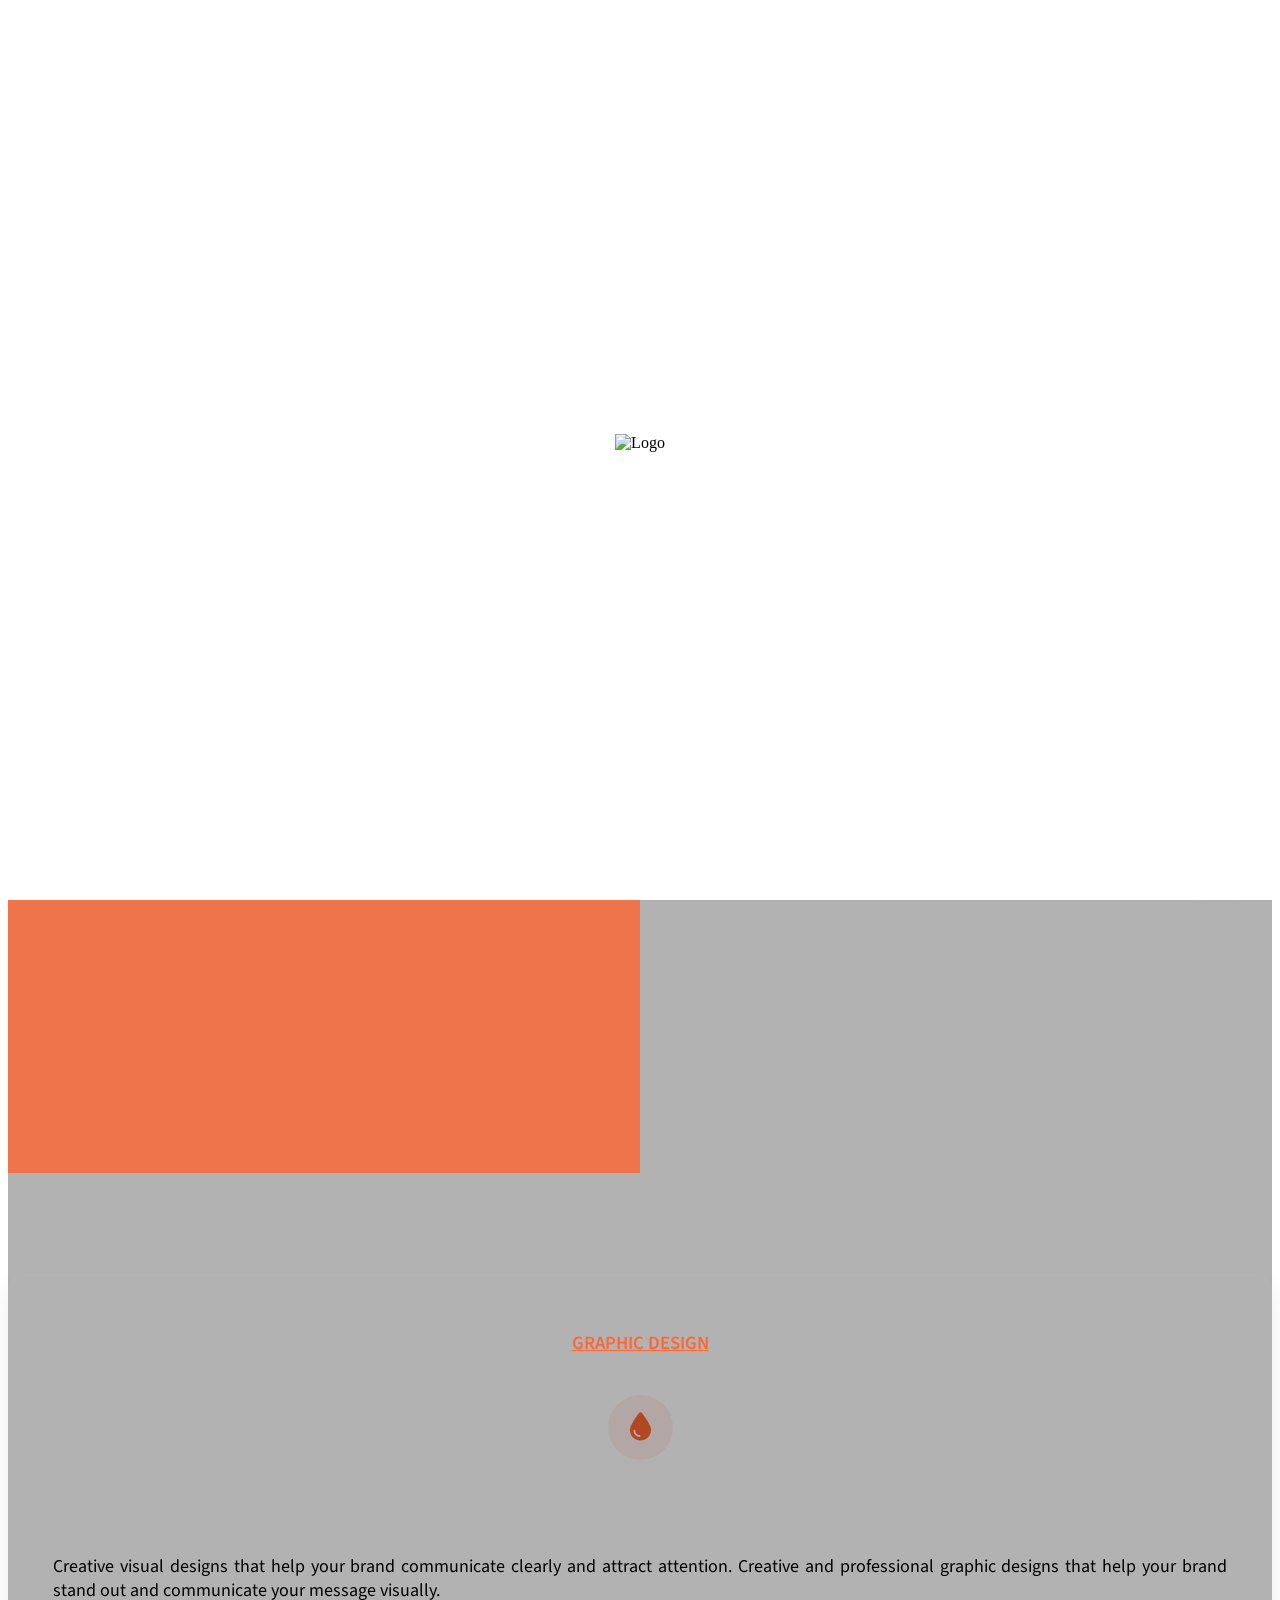
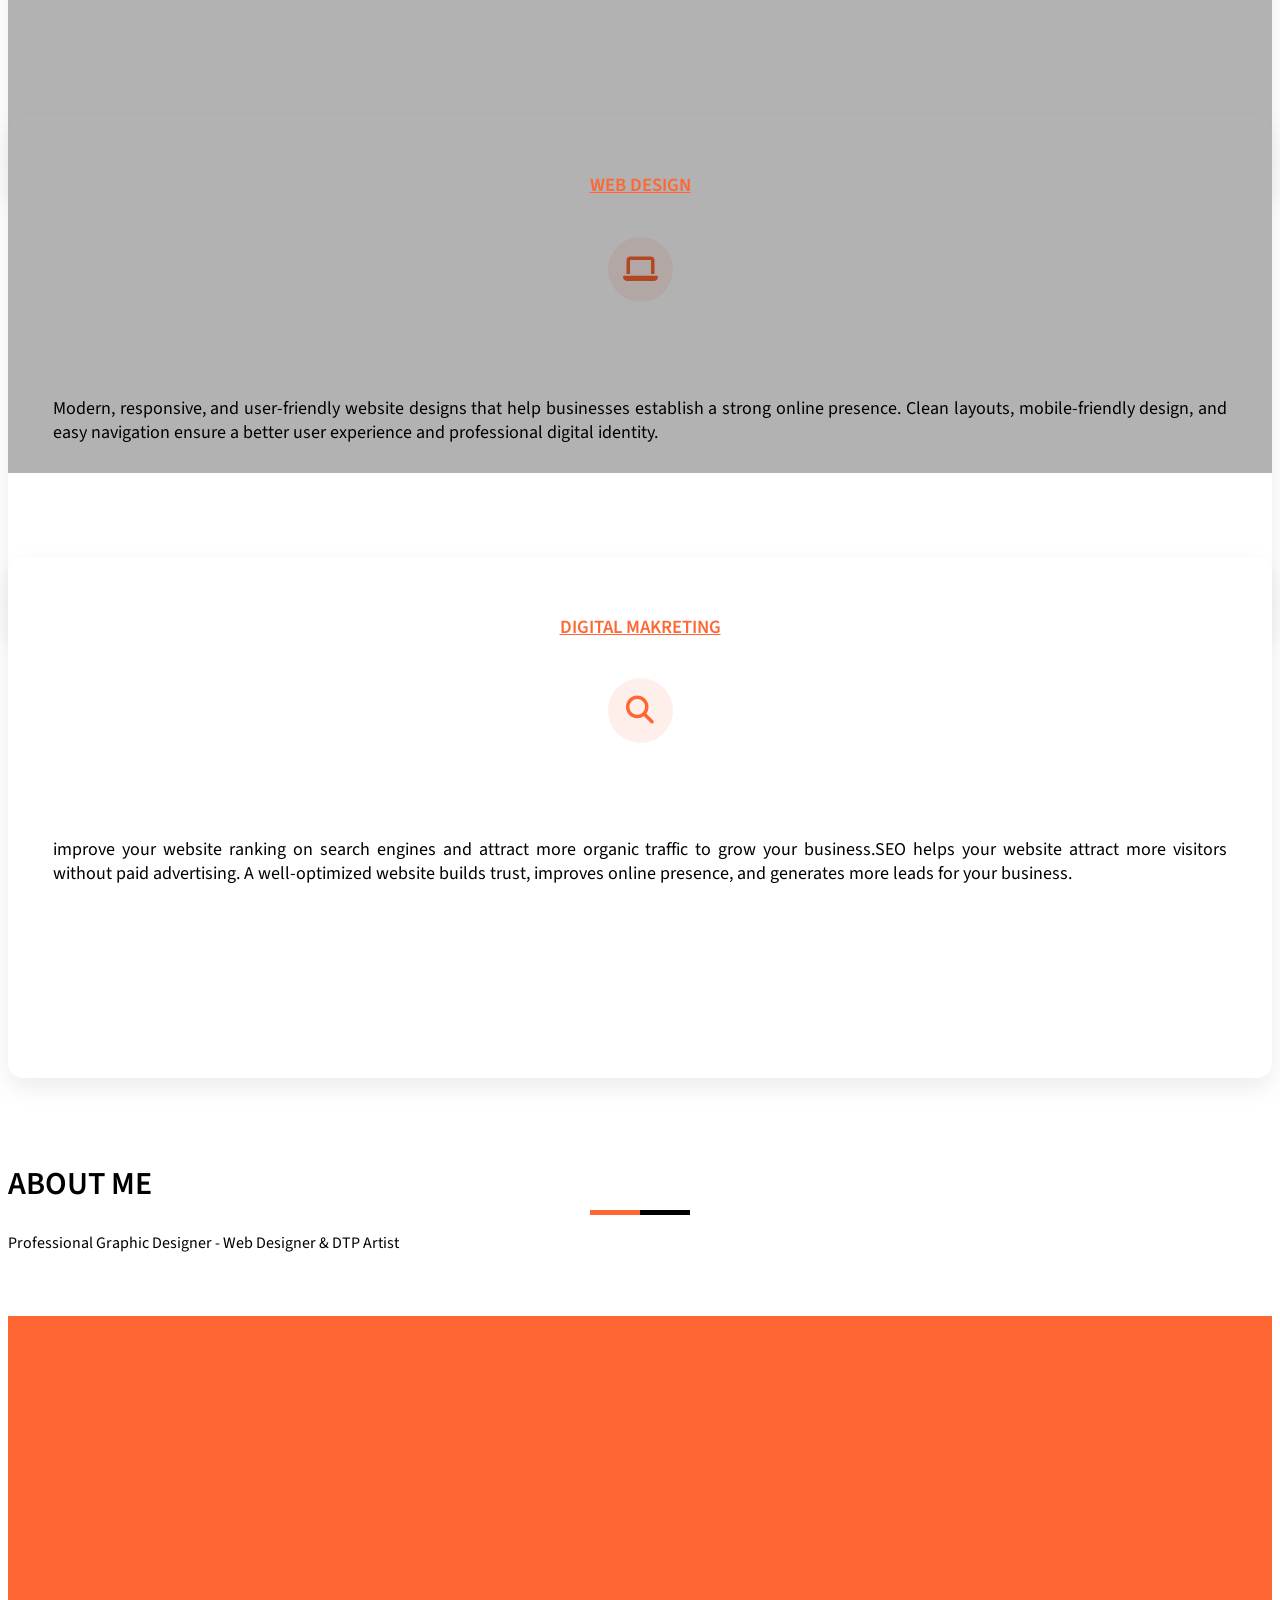
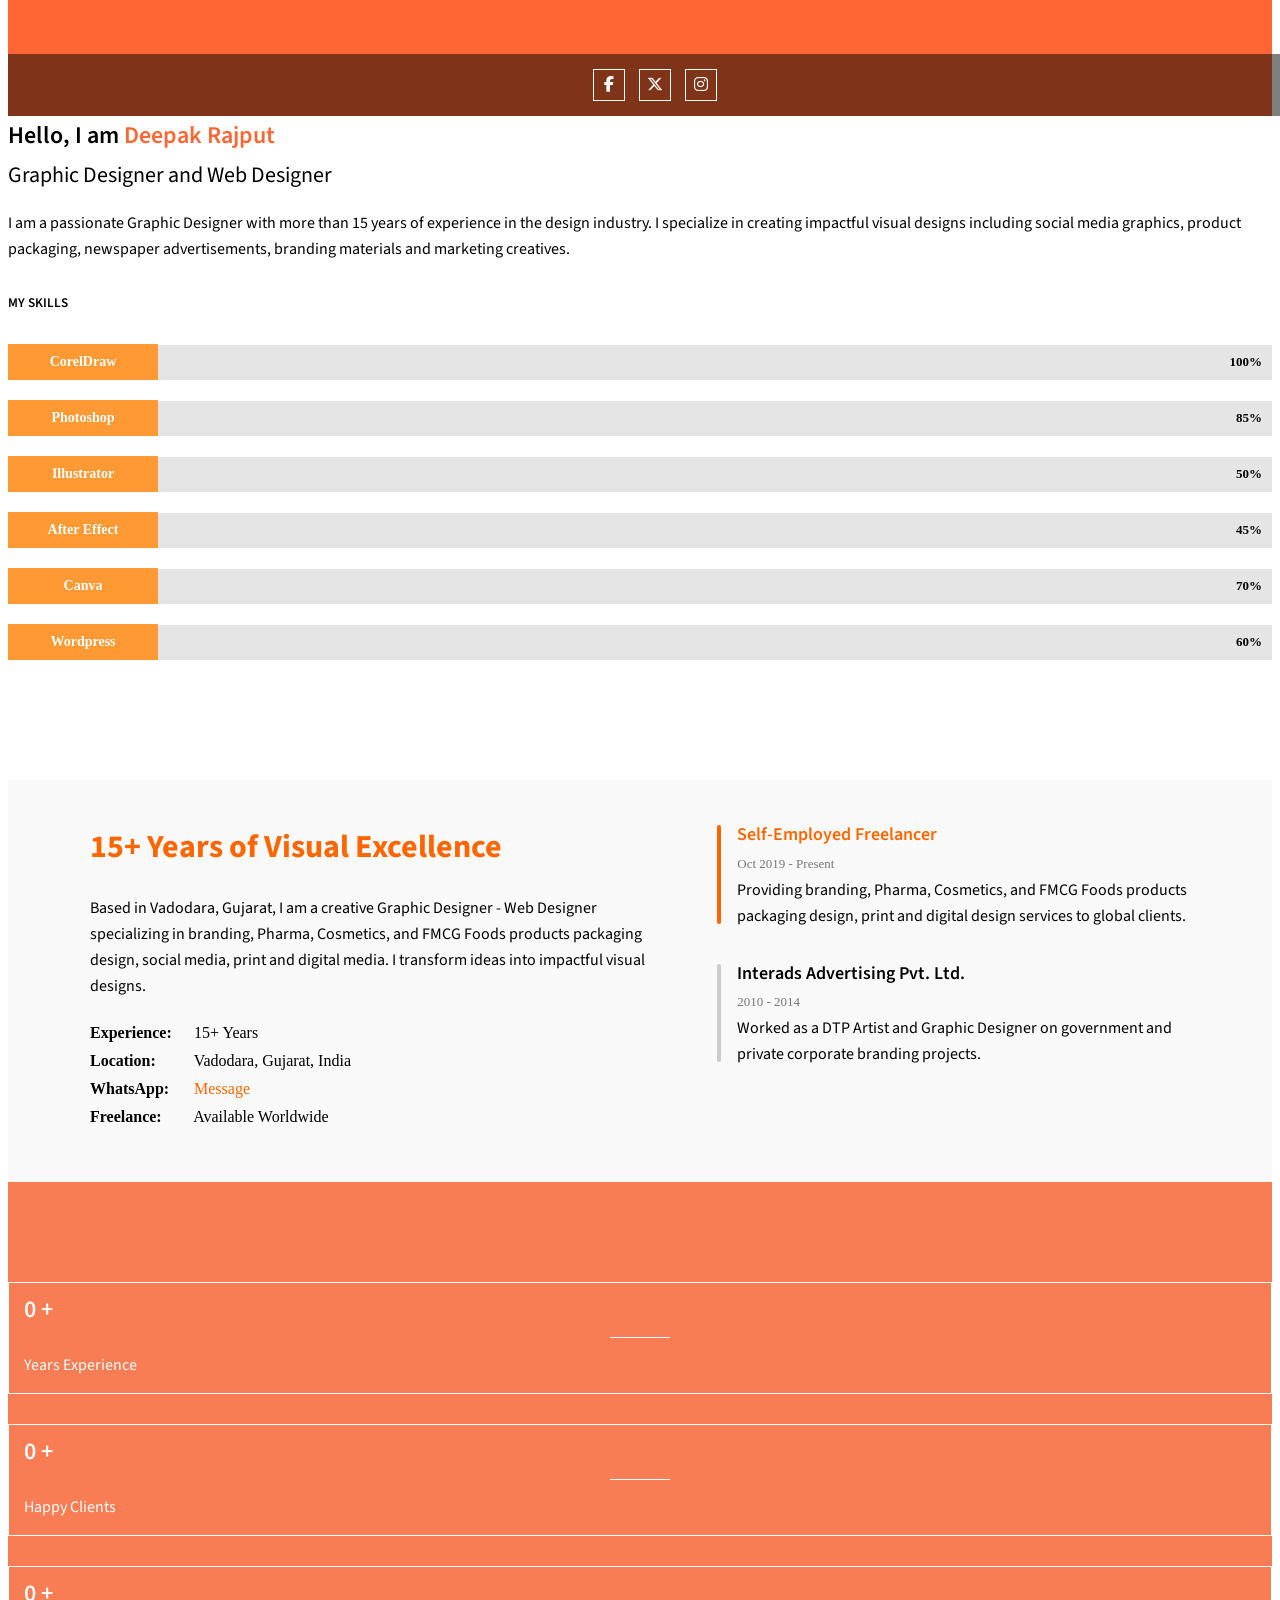
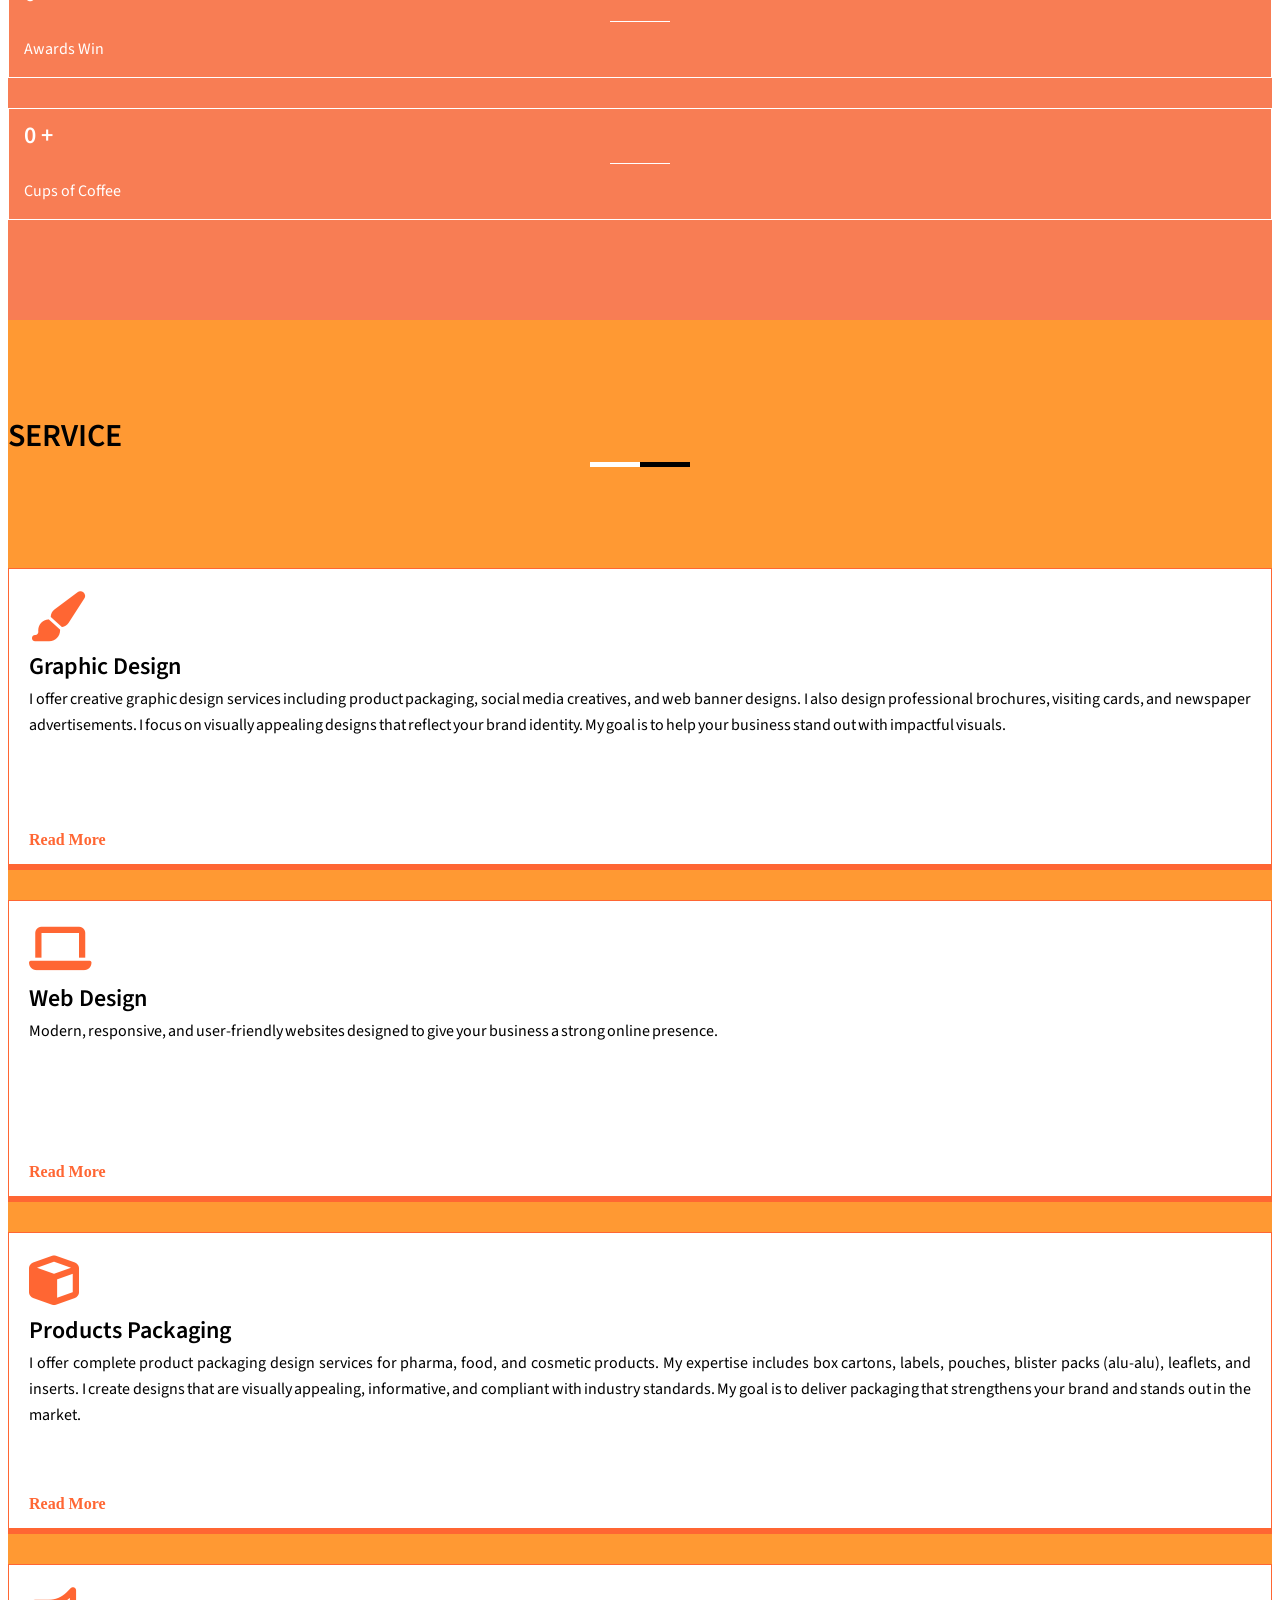
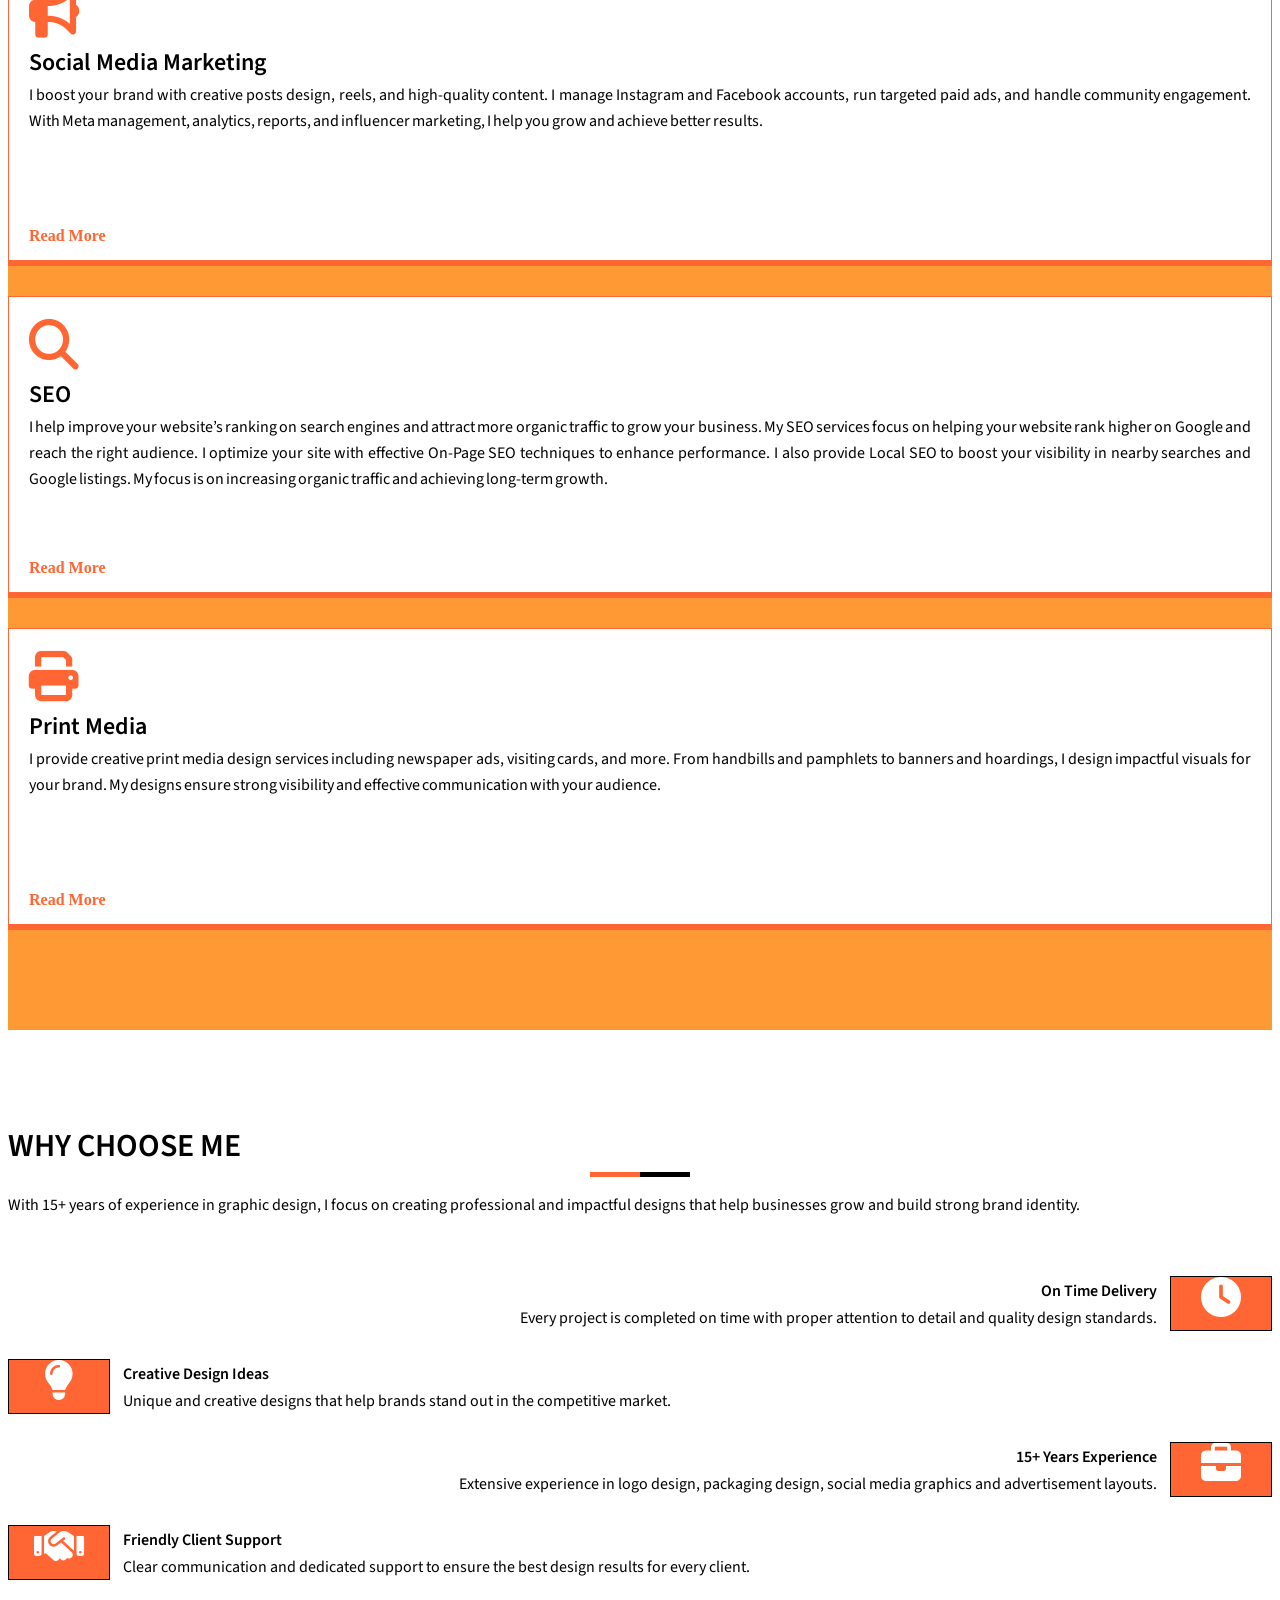
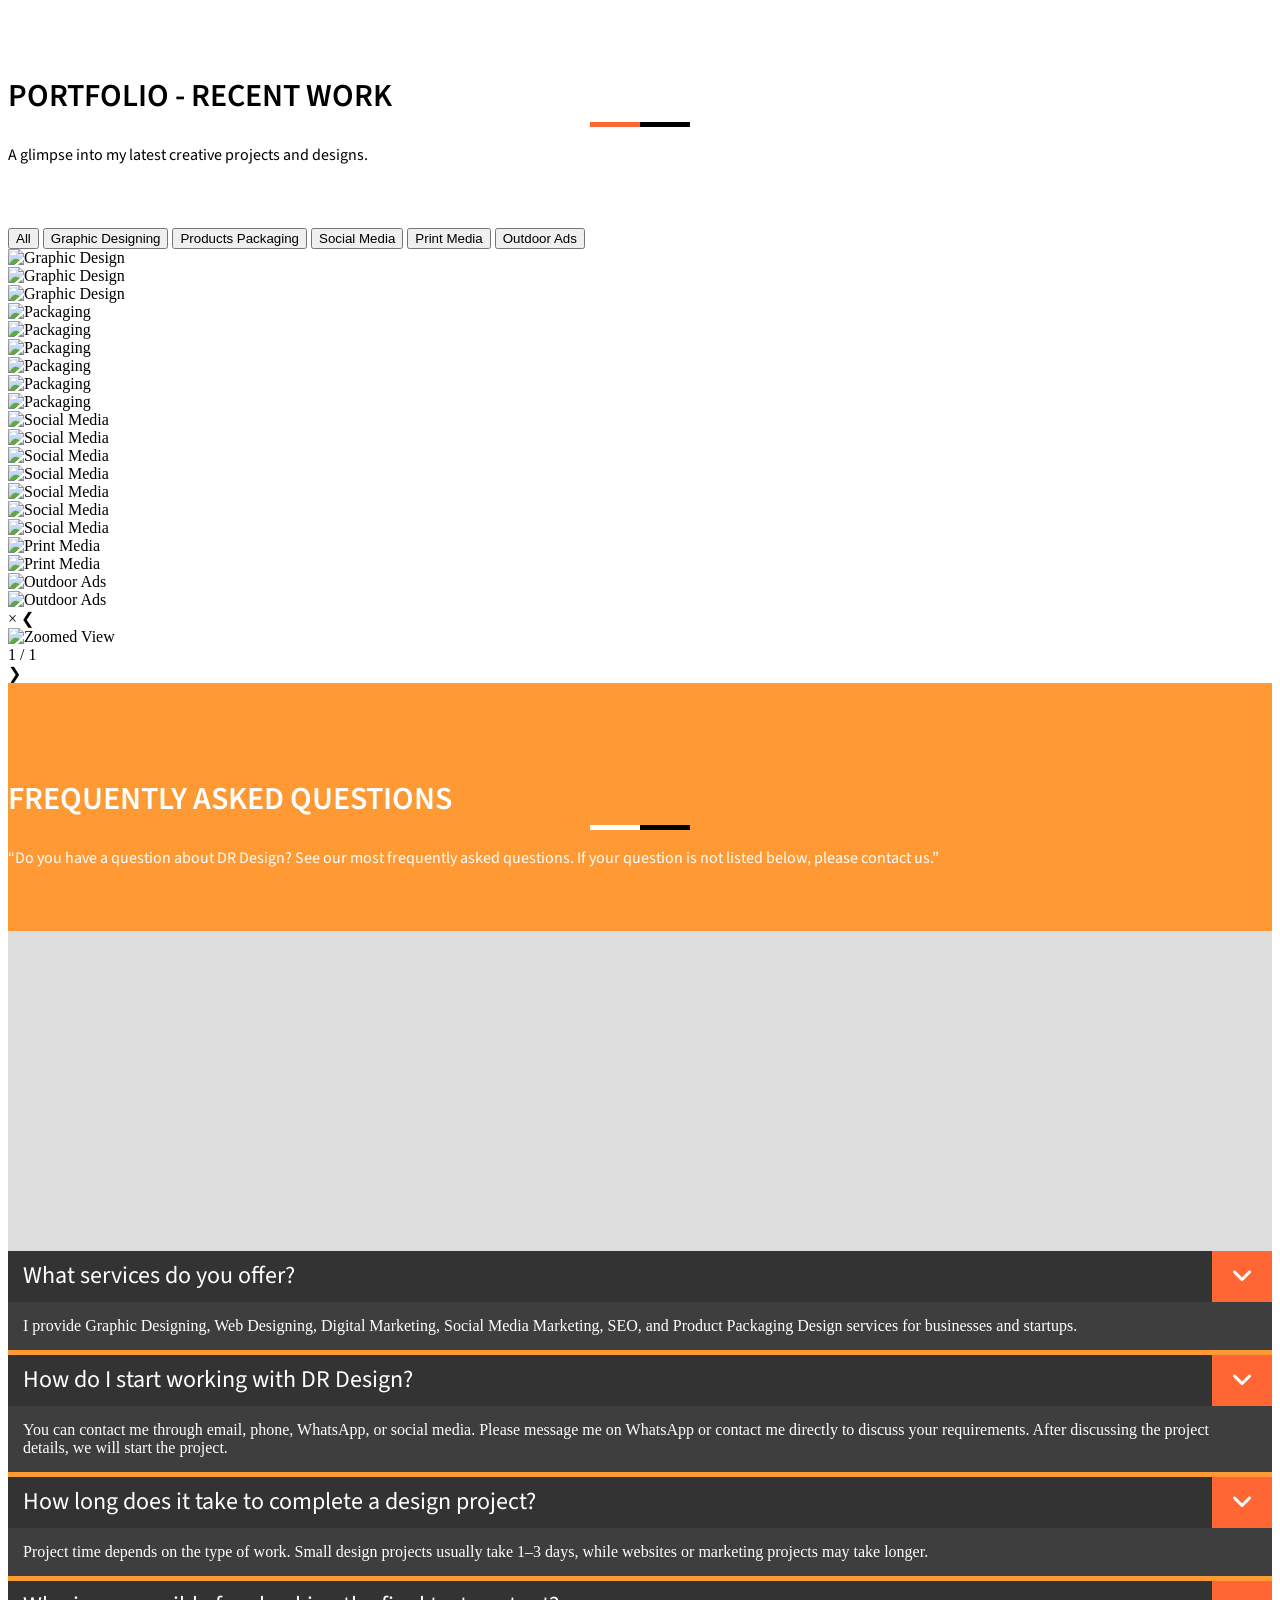
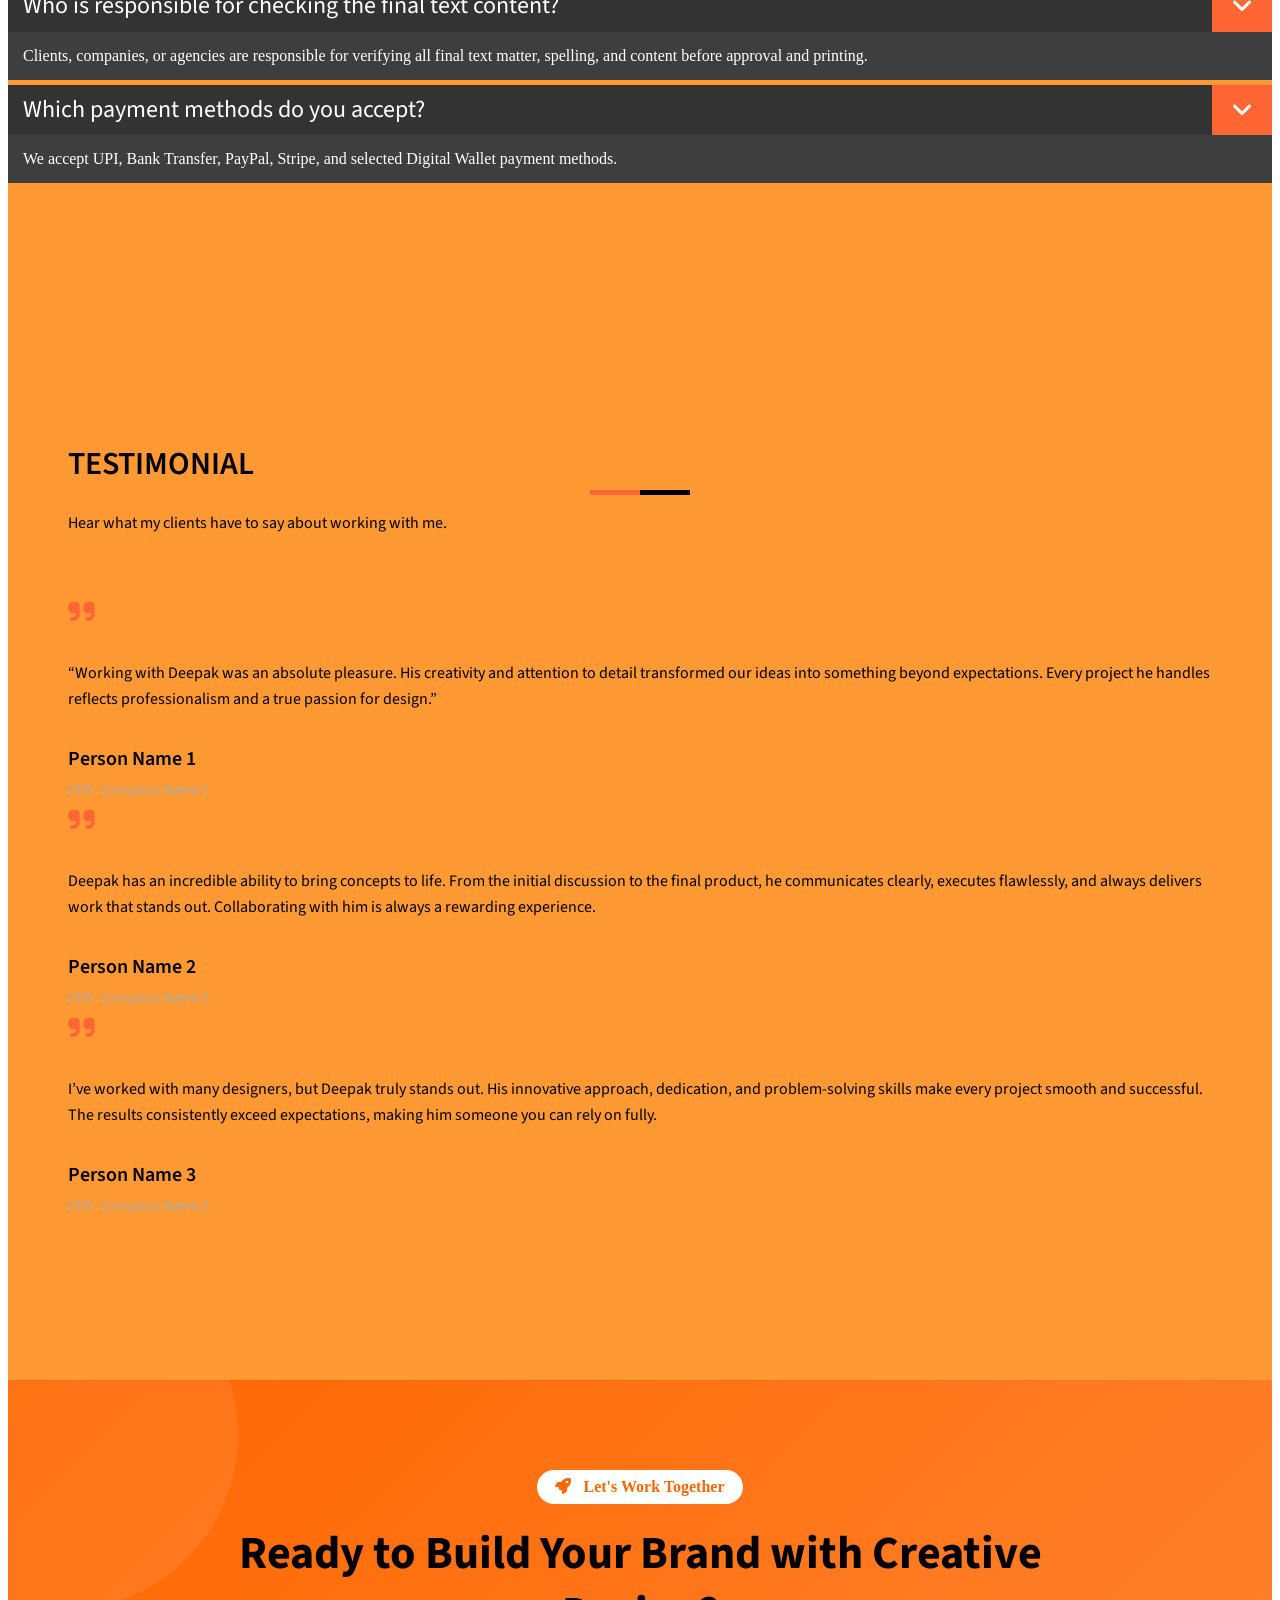
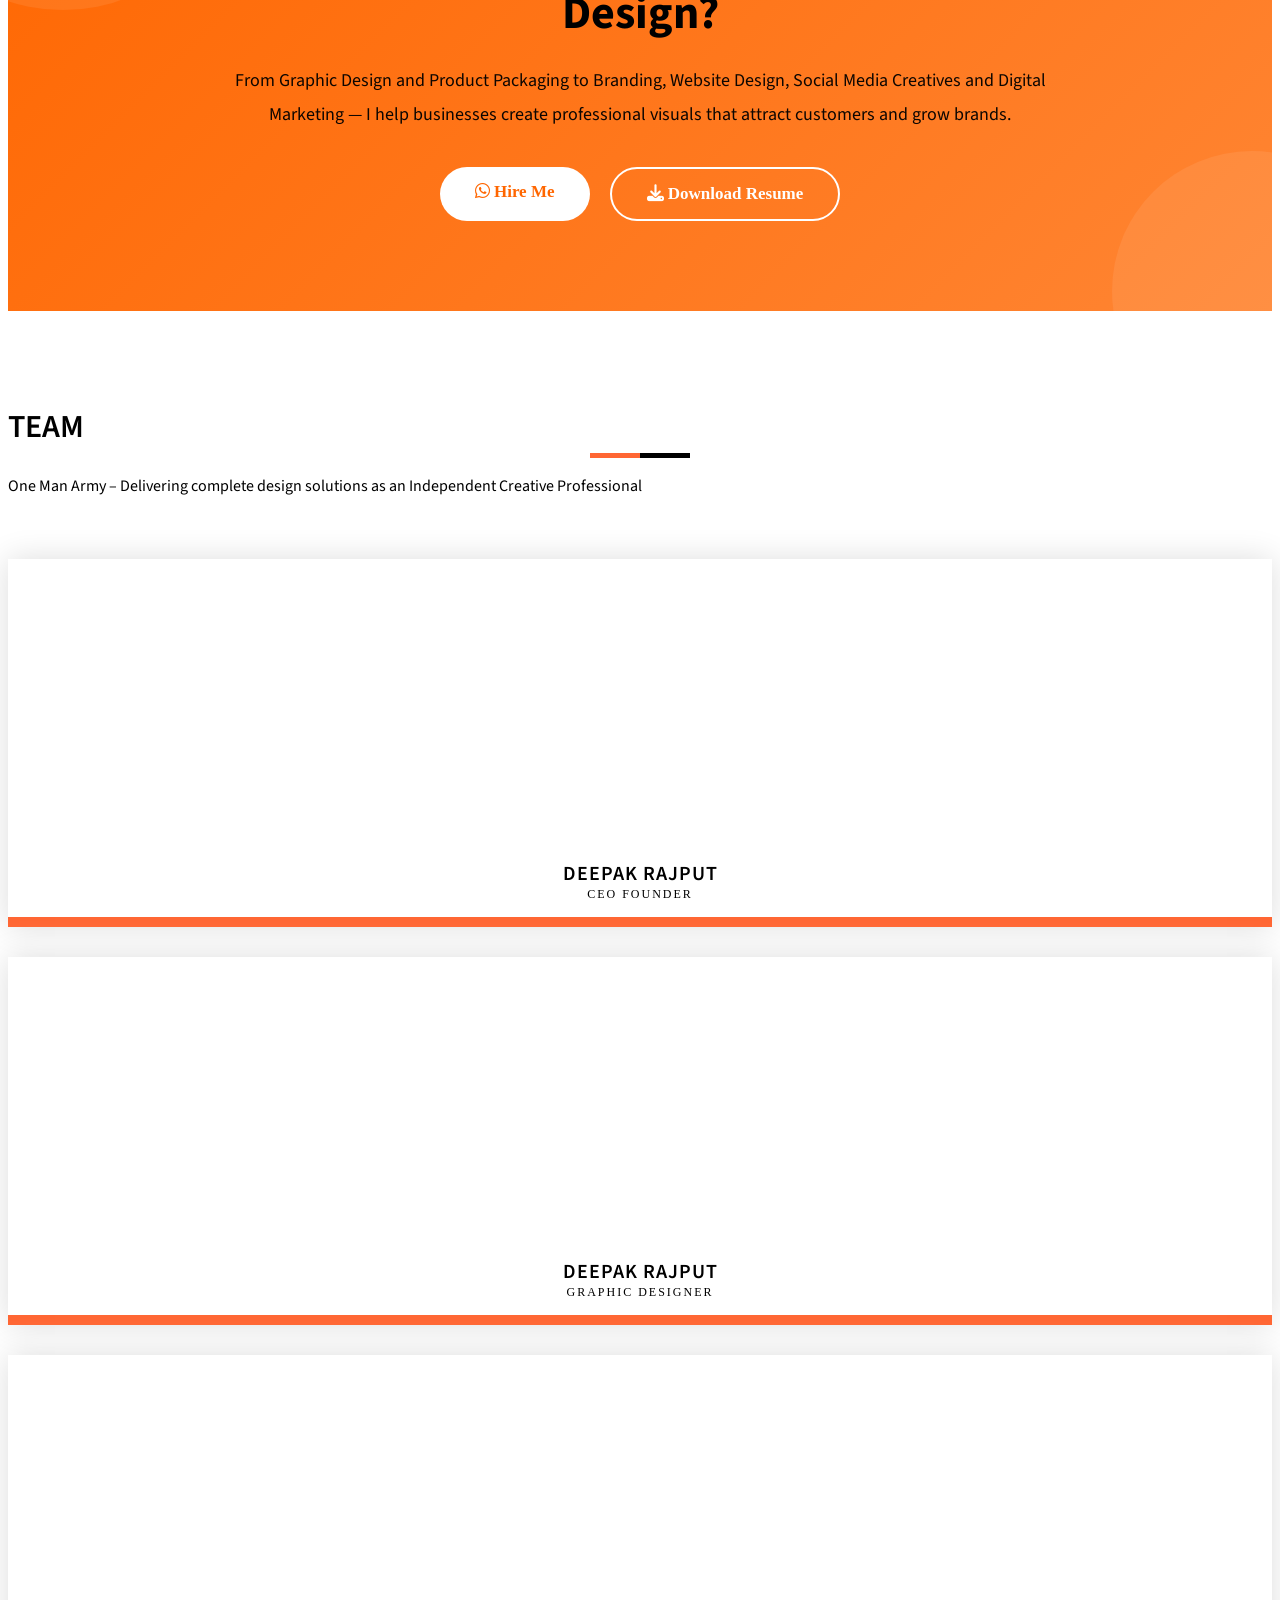
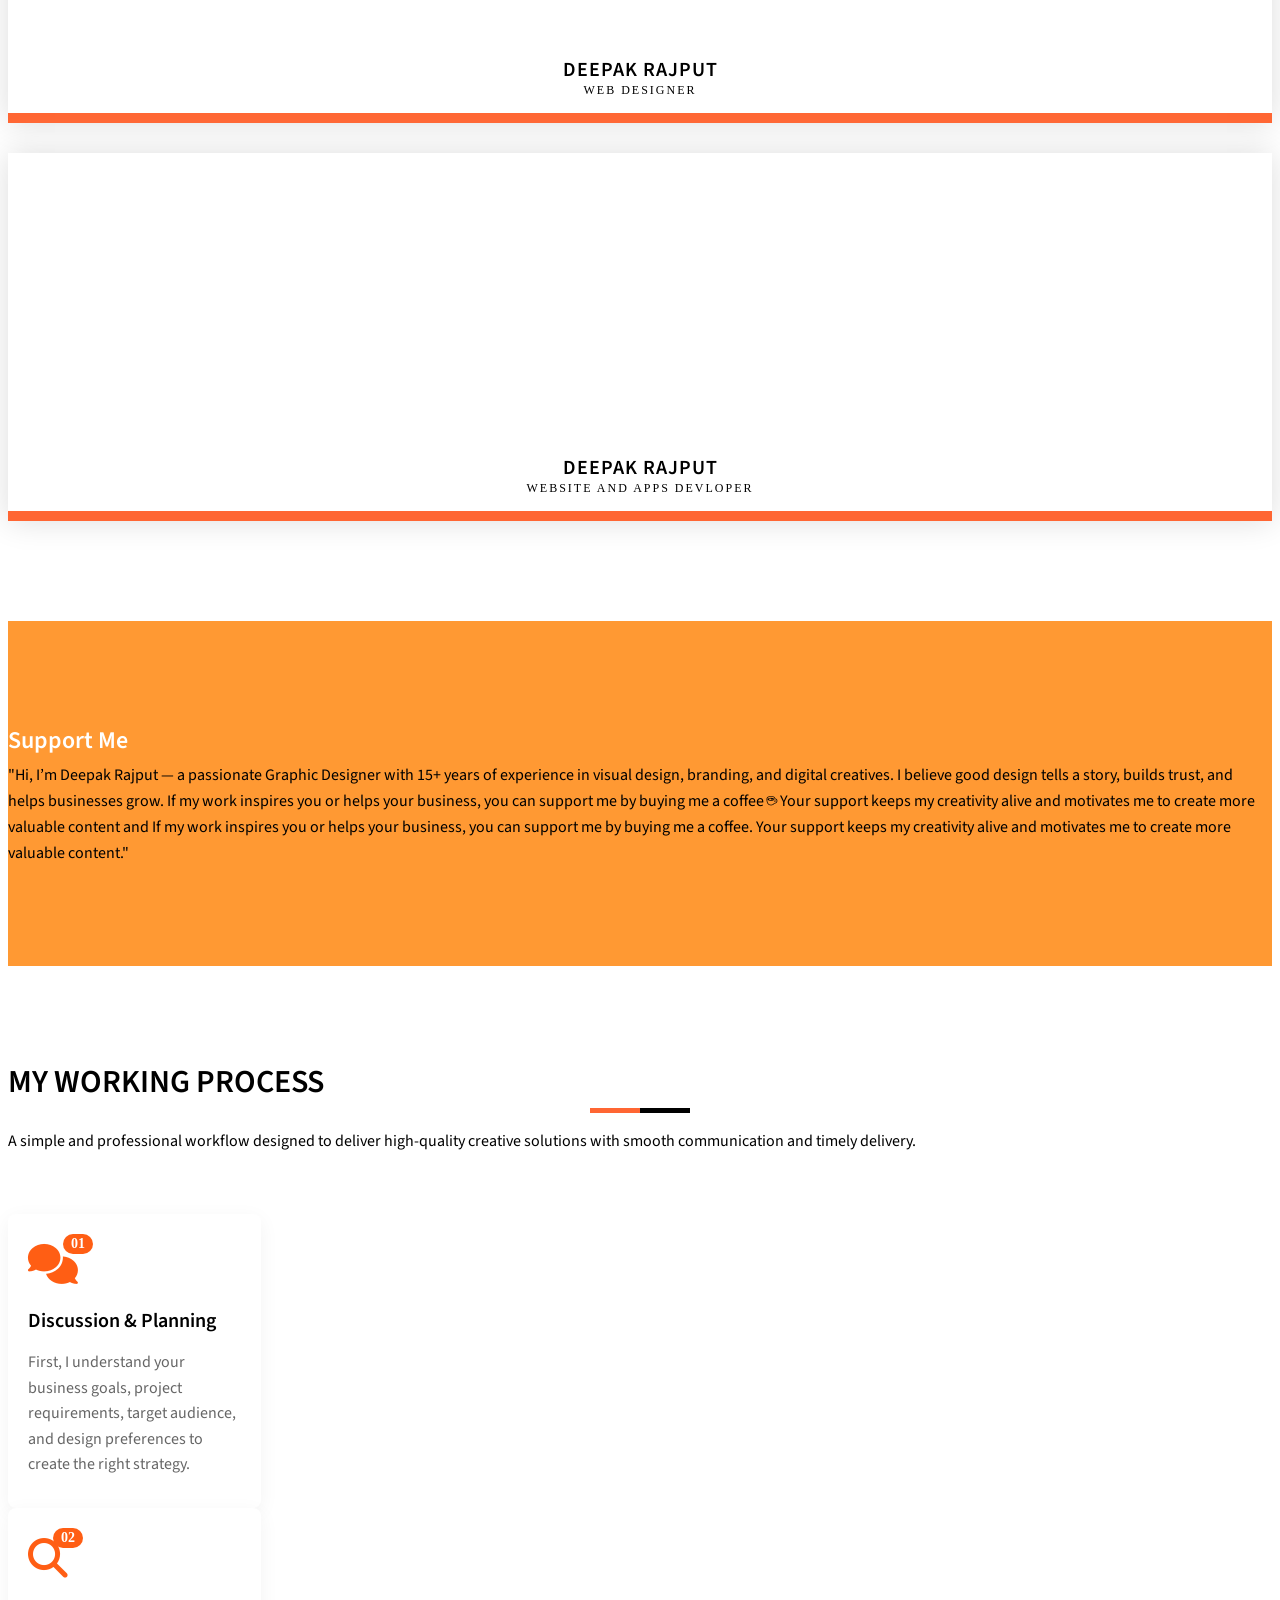
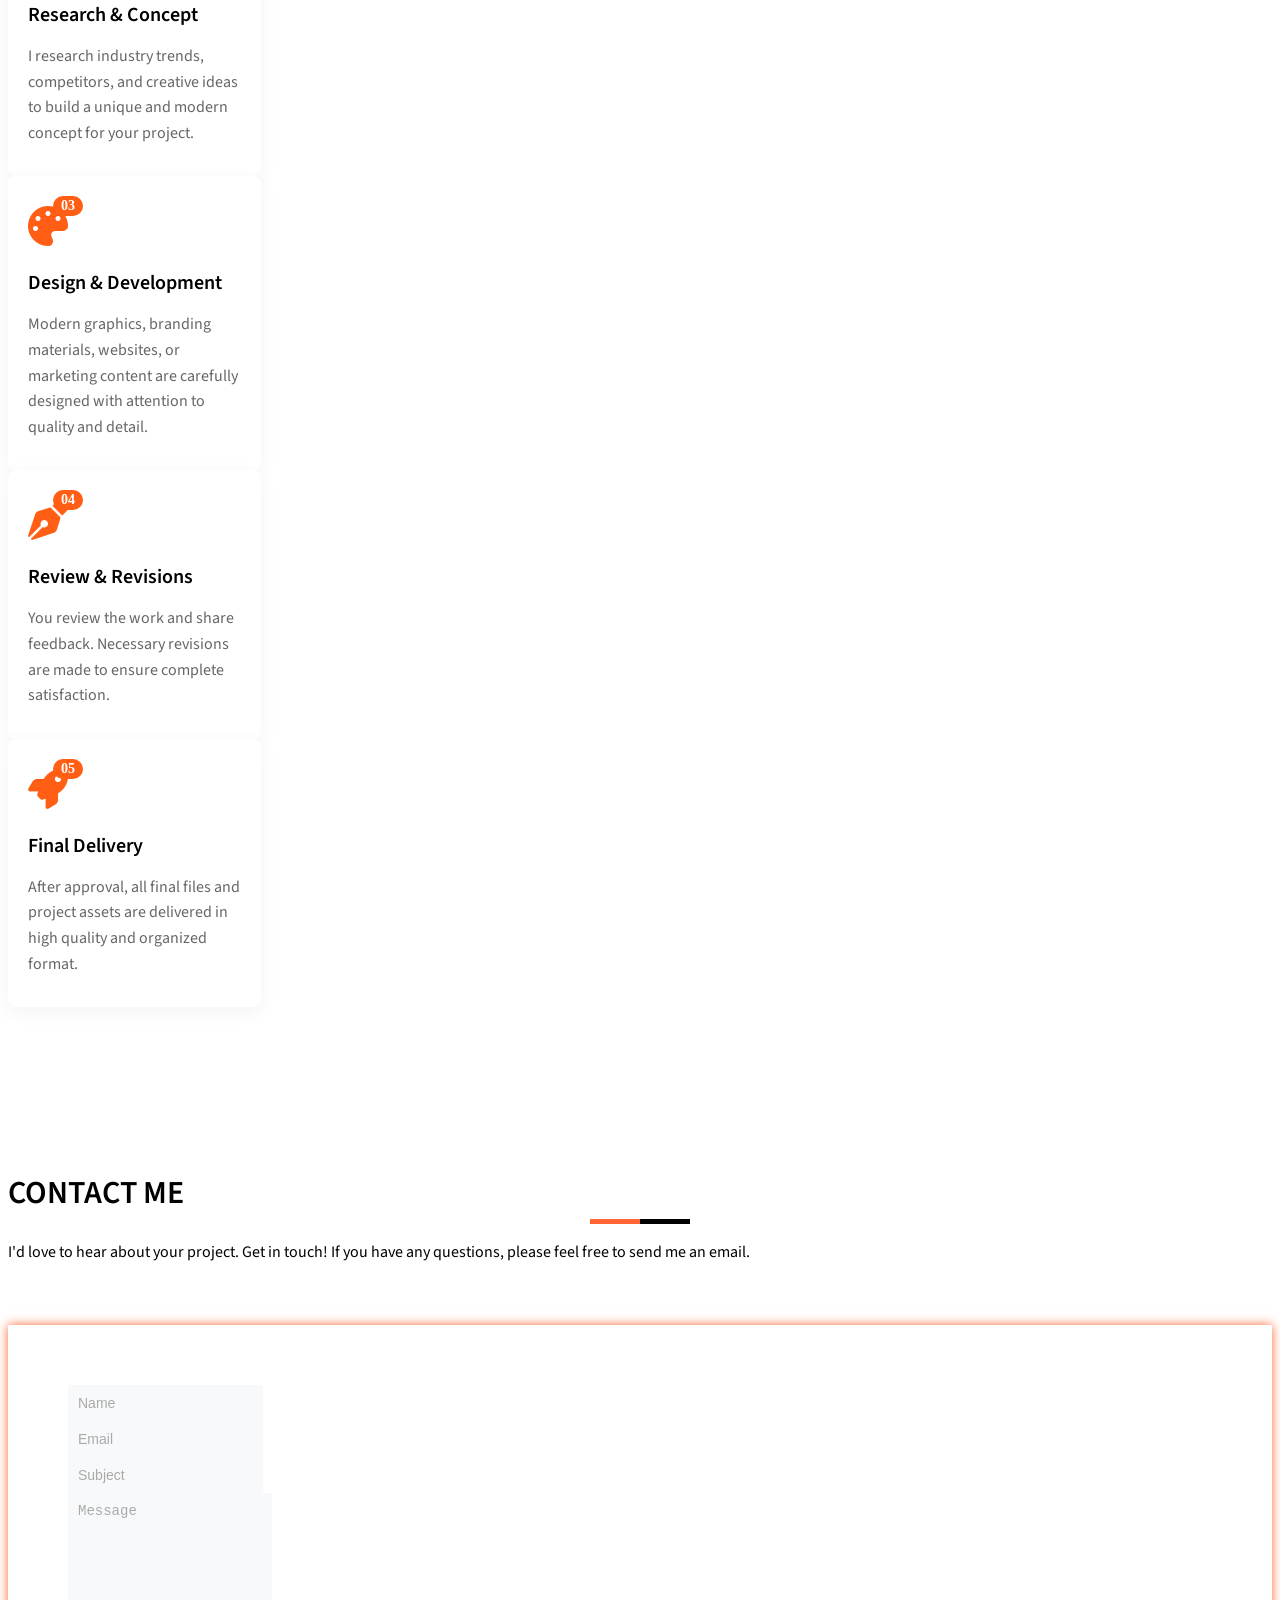
==== index.html @ 25623a20 "Add files via upload" ====
<!DOCTYPE html>
<html lang="en">

<head>
    <meta charset="UTF-8">
  <meta name="viewport" content="width=device-width, initial-scale=1.0">
  <meta name="description"content="DR Design is a Vadodara-based Graphic Design and Packaging Design Agency offering Branding, Logo Design, Brochure Design, Social Media Design and Digital Marketing Services with 15+ years of experience.">
 <meta name="author" content="Deepak Rajput Graphic Designer DR Design">
 <meta name="robots" content="index, follow">  
 <meta name="keywords" content="Graphic Designer Vadodara, Packaging Designer Vadodara, Web Designer Vadodara, Logo Design, Brochure Design, Product Catalogue Design, Social Media Design">
    <title>DR Design | Graphic Design, Packaging Design & Digital Marketing Agency in Vadodara</title>

    <link href="https://fonts.googleapis.com/css?family=Source+Sans+Pro:300,400,600" rel="stylesheet">

    <link rel="stylesheet" href="assets/css/bootstrap.min.css">
    <link rel="stylesheet" href="assets/css/fontawesome-all.min.css">
    <link rel="stylesheet" href="assets/css/lightbox.min.css">
    <link rel="stylesheet" href="assets/css/owl.carousel.min.css">
    <link rel="stylesheet" href="assets/css/animate.css">
     <link rel="stylesheet" href="assets/css/portfolio.css">
    <link rel="stylesheet" href="style.css">
    <link rel="stylesheet" href="assets/css/responsive.css">


<style>
        .bg-primari {
            background-color: #ff6600 !important; /* Orange color */
            transition: background-color 0.3s ease; /* Smooth transition */
        }
    </style>


</head>

<body data-spy="scroll" data-target=".navbar-nav">

    <!-- ========================= -->
<!-- 🟢 PRELOADER START -->
<!-- ========================= -->
    
     <div class="preloader">
  <div class="loader-box">

    <img src="assets/images/preloader/logopreloader.png" alt="Logo" class="loader-logo">

    <h2 class="loading-text"><span id="typing"></span></h2>

  </div>
</div>

<!-- ========================= -->
<!-- 🟢 HEADER & NAVBAR START -->
<!-- ========================= -->

<header id="header" class="header">
        <nav class="navbar navbar-expand-lg fixed-top">
            <div class="container">

                <!-- 🟢 WEBSITE LOGO -->

                <a class="navbar-brand logo" href="index.html">
                    <img src="assets/images/logo.png" alt="logo">
                </a>

                <!-- 🟢 MOBILE MENU BUTTON -->

                <button class="navbar-toggler" type="button" data-toggle="collapse" data-target="#navbarSupportedContent" aria-expanded="false">
    <span><i class="fa fa-bars"></i></span>
</button>

<!-- 🟢 MAIN NAVIGATION MENU -->
<div class="collapse navbar-collapse main-menu" id="navbarSupportedContent">


<!-- 🟢 MENU LINKS -->

 <ul class="navbar-nav ml-auto">
    <li class="nav-item active"><a class="nav-link" href="#home">HOME</a></li>
   <li class="nav-item dropdown">
        <a class="nav-link dropdown-toggle" href="#" id="aboutDropdown" role="button" data-toggle="dropdown" aria-haspopup="true" aria-expanded="false">
            ABOUT
        </a>
        <div class="dropdown-menu" aria-labelledby="aboutDropdown">


    <a class="dropdown-item" href="index.html#about">About Me</a>

    <a class="dropdown-item" href="index.html#experience">Experience</a>

    <a class="dropdown-item" href="index.html#why-choose">Why Choose Me</a>

    <a class="dropdown-item" href="index.html#testimonial">Testimonials</a>

    <a class="dropdown-item" href="index.html#our-team">Our Team</a>

    <a class="dropdown-item" href="index.html#support">Support Me</a>

    <a class="dropdown-item" href="index.html#work-process">My Working Process</a>

</div>
    </li>

    <li class="nav-item dropdown">
        <a class="nav-link dropdown-toggle" href="#" id="servicesDropdown" role="button" data-toggle="dropdown" aria-haspopup="true" aria-expanded="false">
            SERVICE
        </a>
        <div class="dropdown-menu" aria-labelledby="servicesDropdown">
            <a class="dropdown-item" href="index.html#featured">What we do</a>
            <a class="dropdown-item" href="#graphic-design">Graphic Designing</a>
            <a class="dropdown-item" href="#digital-marketing">Digital Marketing</a>
            <a class="dropdown-item" href="#branding">Branding</a>
        </div>
    </li>

    <li class="nav-item"><a class="nav-link" href="#portfolio">PORTFOLIO</a></li>
    <li class="nav-item dropdown">
        <a class="nav-link dropdown-toggle" href="#" id="policiesDropdown"role="button" data-toggle="dropdown" aria-haspopup="true" aria-expanded="false">
            POLICIES
        </a>
        <div class="dropdown-menu" aria-labelledby="policiesDropdown">
        <a class="dropdown-item" href="Policies.html">Work Policies</a>
        <a class="dropdown-item" href="websitespolices.html#privacy-policy">Privacy Policy</a>
        <a class="dropdown-item" href="websitespolices.html#terms-conditions">Terms & Conditions</a>
        <a class="dropdown-item" href="websitespolices.html#disclaimer">Disclaimer</a>
        <a class="dropdown-item" href="websitespolices.html#copyright-notice">Copyright</a>
        </div>
    </li>

    <li class="nav-item"><a class="nav-link" href="blog.html">BLOG</a></li>
    <li class="nav-item"><a class="nav-link pr0" href="#contact">CONTACT</a></li>

    <li class="nav-item btn-mobile">
        <a href="assets/images/Document/deepak resume.pdf" download="Deepak_Resume.pdf" target="_blank" class="btn-resume">Download Resume</a>
    </li>
    <li class="nav-item btn-mobile">
        <a href="https://wa.me/919714004207" target="_blank" class="btn-hire">Hire Me</a>
    </li>
</ul>

<!-- 🟢 DESKTOP BUTTONS -->

<div class="nav-buttons">
    <a href="assets/images/Document/deepak resume.pdf" download="Deepak_Resume.pdf" target="_blank" class="btn-resume">Download Resume</a>
    <a href="https://wa.me/919714004207" target="_blank" class="btn-hire">Hire Me</a>
</div>
</div>
</div>
</nav>

<!-- ========================= -->
<!-- 🟢 HEADER & NAVBAR END -->
<!-- ========================= -->

<!-- Hero Section -->
</header>

    <div class="hero-aria" id="home">
        <div class="container">
            <div class="hero-content h-100">
                <div class="d-table">
                    <div class="d-table-cell">
                        <h2 class="text-uppercase">Let's Begin</h2>
                        <h3 class="text-uppercase"><span class="typed"></span></h3>
                        <p>Professional Graphic Design & Digital Marketing Services by DR Design.</p>
                        <a href="#about" class="button smooth-scroll">Learn More</a>
                    </div>
                </div>
            </div>
        </div>
        <div class="hero-area-slids owl-carousel">
            <div class="single-slider">
                <div class="slider-bg" style="background-image: url(assets/images/hero-area/img-1.jpg)"></div>
                </div>
            <div class="single-slider">
                <div class="slider-bg"style="background-image: url(assets/images/hero-area/img-2.jpg)"></div>
                </div>
             </div>
        </div>

    <!-- Hero Section -->


     <!-- featured-->

    <section id="featured" class="section-padding pb-70">
        <div class="container">

            <div class="row">
                <div class="col-lg-4 col-md-6">
                    <div class="single-featured-item-wrap">
                        <h3><a href="#">Graphic Design</a></h3>
                        <div class="single-featured-item">
                            <div class="featured-icon">
                              <i class="fa fa-tint"></i>
                            </div>
                            <p>Creative visual designs that help your brand communicate clearly and attract attention. Creative and professional graphic designs that help your brand stand out and communicate your message visually.</p>
                        </div>
                    </div>
                </div>
                <div class="col-lg-4 col-md-6">
                    <div class="single-featured-item-wrap">
                        <h3><a href="#">Web Design</a></h3>
                        <div class="single-featured-item">
                            <div class="featured-icon">
                                <i class="fa fa-laptop"></i>
                            </div>
                            <p>Modern, responsive, and user-friendly website designs that help businesses establish a strong online presence. Clean layouts, mobile-friendly design, and easy navigation ensure a better user experience and professional digital identity.</p>
                        </div>
                    </div>
                </div>
                <div class="col-lg-4 col-md-6">
                    <div class="single-featured-item-wrap">
                        <h3><a href="#">DIGITAL MAKRETING</a></h3>
                        <div class="single-featured-item">
                            <div class="featured-icon">
                                <i class="fa fa-search"></i>
                            </div>
                            <p>improve your website ranking on search engines and attract more organic traffic to grow your business.SEO helps your website attract more visitors without paid advertising. A well-optimized website builds trust, improves online presence, and generates more leads for your business.</p>
                            </div>
                        </div>
                    </div>
                </div>
            </div>
    </section>

<!-- About me  -->

    <section id="about" class="section-padding about-area bg-light">
        <div class="container">
            <div class="row justify-content-center">
                <div class="col-lg-6 ">
                    <div class="section-title text-center">
                        <h2>About Me</h2>
                        <p>Professional Graphic Designer - Web Designer & DTP Artist</p>
                    </div>
                </div>
            </div>
            <div class="row">
                <div class="col-lg-6">
                    <div class="about-bg"style="background-image:url(assets/images/about-bg.jpg)"><div class="social-aria">
                            <a target="_blank" href="#"><i class="fab fa-facebook-f"></i></a>
                            <a target="_blank" href="#"><i class="fab fa-x-twitter"></i></a>
                            <a target="_blank" href="#"><i class="fab fa-instagram"></i></a>
                        </div>
                        </div>
                </div>
                <div class="col-lg-6">
                    <div class="about-content">
                        <h2>Hello, I am <span>Deepak Rajput</span></h2>
                        <h4>Graphic Designer and Web Designer</h4>
                        <p>I am a passionate Graphic Designer with more than 15 years of experience in the design industry.
                            I specialize in creating impactful visual designs including social media graphics, product
                            packaging, newspaper advertisements, branding materials and marketing creatives.</p>

                        <h5>My Skills</h5>

                        <div class="single-skill">
                            <div class="skillbar" data-percent="100%">
                                <div class="skill-title">CorelDraw</div>
                                <div class="skill-bar-wrap">
                                <div class="skill-bar"></div>
                                </div>
                                <div class="skill-percent">100%</div>
                            </div>
                            </div>

                            <div class="single-skill">
                            <div class="skillbar" data-percent="85%">
                                <div class="skill-title">Photoshop</div>
                                <div class="skill-bar-wrap">
                                <div class="skill-bar"></div>
                                </div>
                                <div class="skill-percent">85%</div>
                            </div>
                            </div>

                            <div class="single-skill">
                            <div class="skillbar" data-percent="50%">
                                <div class="skill-title">Illustrator</div>
                                <div class="skill-bar-wrap">
                                <div class="skill-bar"></div>
                                </div>
                                <div class="skill-percent">50%</div>
                            </div>
                            </div>

                             <div class="single-skill">
                            <div class="skillbar" data-percent="70%">
                                <div class="skill-title">After Effect</div>
                                <div class="skill-bar-wrap">
                                <div class="skill-bar"></div>
                                </div>
                                <div class="skill-percent">45%</div>
                            </div>
                            </div>

                            <div class="single-skill">
                            <div class="skillbar" data-percent="70%">
                                <div class="skill-title">Canva</div>
                                <div class="skill-bar-wrap">
                                <div class="skill-bar"></div>
                                </div>
                                <div class="skill-percent">70%</div>
                            </div>
                            </div>

                <div class="single-skill">
                    <div class="skillbar" data-percent="60%">
                        <div class="skill-title">Wordpress</div>
                        <div class="skill-bar-wrap">
                        <div class="skill-bar"></div>
                        </div>
                        <div class="skill-percent">60%</div>
                    </div>
                        </div>
                            </div>
                        </div>
                    </div>
                </div>
            </div>
        </div>
    </section>

    <section id="experience" class="dr-experience">
  <div class="dr-container">

    <div class="dr-intro">
      <h2>15+ Years of Visual Excellence</h2>
      <p>
        Based in Vadodara, Gujarat, I am a creative Graphic Designer - Web Designer specializing in branding, Pharma, Cosmetics, and FMCG Foods products packaging design, social media, print and digital media. I transform ideas into impactful visual designs.
      </p>

      <ul class="dr-details">
        <li><b>Experience:</b> <span>15+ Years</span></li>
        <li><b>Location:</b> <span>Vadodara, Gujarat, India</span></li>
        <li><b>WhatsApp:</b> <span class="highlight">Message</span></li>
        <li><b>Freelance:</b> <span>Available Worldwide</span></li>
      </ul>
    </div>

    <div class="dr-exp">

      <div class="dr-exp-item active">
        <h3>Self-Employed Freelancer</h3>
        <span class="dr-date">Oct 2019 - Present</span>
        <p>Providing branding, Pharma, Cosmetics, and FMCG Foods products packaging design, print and digital design services to global clients.</p>
      </div>

      <div class="dr-exp-item past">
        <h3>Interads Advertising Pvt. Ltd.</h3>
        <span class="dr-date">2010 - 2014</span>
        <p>Worked as a DTP Artist and Graphic Designer on government and private corporate branding projects.</p>
      </div>

    </div>

  </div>
</section>
<section class="section-padding pb-70 bg-img fact-counter" id="counter" style="background-image: url(assets/images/fan-fact-bg.jpg)">
        <div class="container">
            <div class="row">
                <div class="col-lg-3 co col-md-6 l-md-6 text-center">
                    <div class="single-fun-fact">
                        <h2><span class="counter-value" data-count="15">0</span>+</h2>
                        <p>Years Experience</p>
                    </div>
                </div>
                <div class="col-lg-3 col-md-6 text-center">
                    <div class="single-fun-fact">
                        <h2><span class="counter-value" data-count="600">0</span>+</h2>
                        <p>Happy Clients</p>
                    </div>
                </div>
                <div class="col-lg-3 col-md-6 text-center">
                    <div class="single-fun-fact">
                        <h2><span class="counter-value" data-count="0">0</span>+</h2>
                        <p>Awards Win</p>
                    </div>
                </div>
                <div class="col-lg-3 col-md-6 text-center">
                    <div class="single-fun-fact">
                        <h2><span class="counter-value" data-count="451">0</span>+</h2>
                        <p>Cups of Coffee</p>
                    </div>
                </div>
            </div>
         </div>
    </section>

     <!-- Service Start-->

    <section id="service" class="section-padding pb-70 service-area bg-light">
        <div class="container">
            <div class="row justify-content-center">
                <div class="col-lg-6 ">
                    <div class="section-title text-center">
                        <h2>Service</h2>
                        <p>We provide creative Graphic Design, Web Design, Digital Marketing, Branding, SEO, and Social Media solutions to help businesses grow professionally and build a strong online presence.
                        </p>
                    </div>
                </div>
            </div>
            <div class="row">
                <div class="col-lg-4 col-md-6">
                    <div class="single-service">
                        <div class="service-icon">
                            <i class="fa fa-paint-brush"></i>
                        </div>
                        <h2>Graphic Design</h2>
                        <p>I offer creative graphic design services including product packaging, social media creatives, and web banner designs. I also design professional brochures, visiting cards, and newspaper advertisements. I focus on visually appealing designs that reflect your brand identity. My goal is to help your business stand out with impactful visuals.</p>
                         <span class="read-more">Read More</span>
                    </div>
                </div>
                <div class="col-lg-4 col-md-6">
                    <div class="single-service">
                        <div class="service-icon">
                            <i class="fa fa-laptop"></i>
                        </div>
                        <h2>Web Design</h2>
                        <p>Modern, responsive, and user-friendly websites designed to give your business a strong online presence.</p>
                         <span class="read-more">Read More</span>
                    </div>
                </div>
                <div class="col-lg-4 col-md-6">
                    <div class="single-service">
                        <div class="service-icon">
                             <i class="fa fa-cube"></i>
                        </div>
                        <h2>Products Packaging</h2>
                        <p>I offer complete product packaging design services for pharma, food, and cosmetic products. My expertise includes box cartons, labels, pouches, blister packs (alu-alu), leaflets, and inserts. I create designs that are visually appealing, informative, and compliant with industry standards. My goal is to deliver packaging that strengthens your brand and stands out in the market.</p>
                         <span class="read-more">Read More</span>
                    </div>
                </div>
                <div class="col-lg-4 col-md-6">
                    <div class="single-service">
                        <div class="service-icon">
                           <i class="fa fa-bullhorn"></i>
                        </div>
                        <h2>Social Media Marketing</h2>
                        <p>I boost your brand with creative posts design, reels, and high-quality content. I manage Instagram and Facebook accounts, run targeted paid ads, and handle community engagement. With Meta management, analytics, reports, and influencer marketing, I help you grow and achieve better results.</p>
                          <span class="read-more">Read More</span>
                    </div>
                </div>
                <div class="col-lg-4 col-md-6">
                    <div class="single-service">
                        <div class="service-icon">
                             <i class="fa fa-search"></i>
                        </div>
                        <h2>SEO</h2>
                        <p>I help improve your website’s ranking on search engines and attract more organic traffic to grow your business. My SEO services focus on helping your website rank higher on Google and reach the right audience. I optimize your site with effective On-Page SEO techniques to enhance performance. I also provide Local SEO to boost your visibility in nearby searches and Google listings. My focus is on increasing organic traffic and achieving long-term growth.</p>
                          <span class="read-more">Read More</span>
                    </div>
                </div>
                <div class="col-lg-4 col-md-6">
                    <div class="single-service">
                        <div class="service-icon">
                            <i class="fa fa-print"></i>
                        </div>
                        <h2>Print Media </h2>
                        <p>I provide creative print media design services including newspaper ads, visiting cards, and more. From handbills and pamphlets to banners and hoardings, I design impactful visuals for your brand. My designs ensure strong visibility and effective communication with your audience.</p>
                          <span class="read-more">Read More</span>
                    </div>
                </div>
                </div>

        </div>
    </section>

 <!-- Service End-->

    <!-- Why Choose Me Start-->


    <section id="why-choose" class="section-padding why-choose-us pb-70">
<div class="container">

<div class="row justify-content-center">
<div class="col-lg-6">
<div class="section-title text-center">
<h2>Why Choose Me</h2>
<p>
With 15+ years of experience in graphic design, I focus on creating
professional and impactful designs that help businesses grow and
build strong brand identity.
</p>
</div>
</div>
</div>

<div class="row">

<div class="col-md-6">
<div class="single-why-me why-me-left">
<div class="why-me-icon">
<div class="d-table">
<div class="d-table-cell">
<i class="fa fa-clock"></i>
</div>
</div>
</div>

<h4>On Time Delivery</h4>
<p>
Every project is completed on time with proper attention to detail
and quality design standards.
</p>

</div>
</div>


<div class="col-md-6">
<div class="single-why-me why-me-right">
<div class="why-me-icon">
<div class="d-table">
<div class="d-table-cell">
<i class="fa fa-lightbulb"></i>
</div>
</div>
</div>

<h4>Creative Design Ideas</h4>
<p>
Unique and creative designs that help brands stand out in the
competitive market.
</p>

</div>
</div>


<div class="col-md-6">
<div class="single-why-me why-me-left">
<div class="why-me-icon">
<div class="d-table">
<div class="d-table-cell">
<i class="fa fa-briefcase"></i>
</div>
</div>
</div>

<h4>15+ Years Experience</h4>
<p>
Extensive experience in logo design, packaging design,
social media graphics and advertisement layouts.
</p>

</div>
</div>

 <div class="col-md-6">
                    <div class="single-why-me why-me-right">
                        <div class="why-me-icon">
                            <div class="d-table">
                                <div class="d-table-cell">
                                <i class="fa fa-handshake"></i>
                                </div>
                            </div>
                        </div>
                        <h4>Friendly Client Support</h4>
                        <p>Clear communication and dedicated support to ensure the best design results for every client.</p>
                    </div>
                </div>
            </div>
        </div>
</div>
    
</section>

  <!-- Why Choose Me END-->

 <!-- Recent Work Start-->

<section class="portfolio-section" id="portfolio">
    <div class="container">

        <div class="section-title">
            <h2> Portfolio - Recent Work</h2>
            <p>A glimpse into my latest creative projects and designs.</p>
        </div>

        <div class="portfolio-filter">
            <button class="active" data-filter="all">All</button>
            <button data-filter="graphic">Graphic Designing</button>
            <button data-filter="packaging">Products Packaging</button>
            <button data-filter="social">Social Media</button>
            <button data-filter="print">Print Media</button>
            <button data-filter="outdoor">Outdoor Ads</button>
        </div>

        <div class="portfolio-grid">
            <div class="portfolio-item graphic"><img src="assets/images/portfolio/graphic/updatesoon1.jpg" alt="Graphic Design"></div>
            <div class="portfolio-item graphic"><img src="assets/images/portfolio/graphic/updatesoon2.jpg" alt="Graphic Design"></div>
            <div class="portfolio-item graphic"><img src="assets/images/portfolio/graphic/updatesoon3.jpg" alt="Graphic Design"></div>

            <div class="portfolio-item packaging"><img src="assets/images/portfolio/packaging/p1.jpg" alt="Packaging"></div>
            <div class="portfolio-item packaging"><img src="assets/images/portfolio/packaging/p2.jpg" alt="Packaging"></div>
            <div class="portfolio-item packaging"><img src="assets/images/portfolio/packaging/p3.jpg" alt="Packaging"></div>
            <div class="portfolio-item packaging"><img src="assets/images/portfolio/packaging/p4.jpg" alt="Packaging"></div>
            <div class="portfolio-item packaging"><img src="assets/images/portfolio/packaging/p5.jpg" alt="Packaging"></div>
            <div class="portfolio-item packaging"><img src="assets/images/portfolio/packaging/p6.jpg" alt="Packaging"></div>

            <div class="portfolio-item social"><img src="assets/images/portfolio/social/m1.jpg" alt="Social Media"></div>
            <div class="portfolio-item social"><img src="assets/images/portfolio/social/m4.jpg" alt="Social Media"></div>
            <div class="portfolio-item social"><img src="assets/images/portfolio/social/m5.jpg" alt="Social Media"></div>
            <div class="portfolio-item social"><img src="assets/images/portfolio/social/m6.jpg" alt="Social Media"></div>
            <div class="portfolio-item social"><img src="assets/images/portfolio/social/m7.jpg" alt="Social Media"></div>
            <div class="portfolio-item social"><img src="assets/images/portfolio/social/m9.jpg" alt="Social Media"></div>
            <div class="portfolio-item social"><img src="assets/images/portfolio/social/m10.jpg" alt="Social Media"></div>

            <div class="portfolio-item print"><img src="assets/images/portfolio/graphic/updatesoon1.jpg" alt="Print Media"></div>
            <div class="portfolio-item print"><img src="assets/images/portfolio/graphic/updatesoon2.jpg" alt="Print Media"></div>

            <div class="portfolio-item outdoor"><img src="assets/images/portfolio/outdoor/outdoor1.jpg" alt="Outdoor Ads"></div>
            <div class="portfolio-item outdoor"><img src="assets/images/portfolio/outdoor/outdoor2.jpg" alt="Outdoor Ads"></div>
        </div>

    </div>
</section>

<div id="lightbox" class="lightbox">
    <span class="close-btn">&times;</span>
    <span class="nav-arrow prev-arrow">&#10094;</span>
    
    <div class="lightbox-content">
        <img id="lightbox-img" src="" alt="Zoomed View">
        <div class="count-display">1 / 1</div>
    </div>
    
    <span class="nav-arrow next-arrow">&#10095;</span>
</div>

 <!-- Recent Work End-->

 <!-- Frequently asked questions start-->

<section class="section-padding faq-area bg-secondary">
        <div class="container">
            <div class="row justify-content-center">
                <div class="col-lg-6 ">
                    <div class="section-title text-center faq-title">
                        <h2>Frequently asked questions</h2>
                        <p>“Do you have a question about DR Design? See our most frequently asked questions. If your question is not listed below, please contact us.”</p>
                    </div>
                </div>
            </div>
            <div class="row">
                <div class="col-lg-5">
                    <div class="faq-bg bg-img" style="background-image: url(assets/images/faq.jpg)"></div>
                </div>
                <div class="col-lg-7">
                    <div class="faq-content" id="accordion">

                        <div class="single-faq">

                            <h4 class="collapsed" data-toggle="collapse" data-target="#faq-1">What services do you offer?</h4>
                            <div id="faq-1" class="collapse show" data-parent="#accordion">
                                <div class="faq-body">
                                    I provide Graphic Designing, Web Designing, Digital Marketing, Social Media Marketing, SEO, and Product Packaging Design services for businesses and startups.
                                </div>
                            </div>
                            </div>
                        <div class="single-faq">

                            <h4 class="collapsed" data-toggle="collapse" data-target="#faq-2">How do I start working with DR Design?</h4>
                            <div id="faq-2" class="collapse" data-parent="#accordion">
                                <div class="faq-body">
                                    You can contact me through email, phone, WhatsApp, or social media. Please message me on WhatsApp or contact me directly to discuss your requirements. After discussing the project details, we will start the project.

                                </div>
                            </div>
                            </div>
                        <div class="single-faq">

                            <h4 class="collapsed" data-toggle="collapse" data-target="#faq-3">How long does it take to complete a design project?</h4>
                            <div id="faq-3" class="collapse" data-parent="#accordion">
                                <div class="faq-body">
                                    Project time depends on the type of work. Small design projects usually take 1–3 days, while websites or marketing projects may take longer.
                            </div>
                            </div>
                            </div>
                            <div class="single-faq">
                            <h4 class="collapsed" data-toggle="collapse" data-target="#faq-4">Who is responsible for checking the final text content?</h4> <div id="faq-4" class="collapse" data-parent="#accordion"> <div class="faq-body"> Clients, companies, or agencies are responsible for verifying all final text matter, spelling, and content before approval and printing. </div> 
                        </div>
                        </div>
                        </div>
                        <div class="single-faq">
                        <h4 class="collapsed" data-toggle="collapse" data-target="#faq-5">Which payment methods do you accept?</h4> <div id="faq-5" class="collapse" data-parent="#accordion"> <div class="faq-body"> 
                            We accept UPI, Bank Transfer, PayPal, Stripe, and selected Digital Wallet payment methods. </div> 
                        </div>
                        </div>
                        </div>
    </section>

     <!-- Frequently asked questions END-->

 <!-- Testimonial START-->

    <section id="testimonial" class="section-padding bg-secondary testimonial-area">
        <div class="container bg-white">
            <div class="row justify-content-center">
                <div class="col-lg-6 ">
                    <div class="section-title text-center">
                        <h2>Testimonial</h2>
                        <p>Hear what my clients have to say about working with me.</p>
                    </div>
                </div>
            </div>
            <div class="row justify-content-center">
                <div class="col-lg-8">
                    <div class="testimonials owl-carousel" data-ride="carousel">
                        <div class="single-testimonial text-center">
                            <div class="testimonial-quote">
                                <i class="fa fa-quote-right" style="color: #FF6633;"></i>
                            </div>
                            <p>“Working with Deepak was an absolute pleasure. His creativity and attention to detail transformed our ideas into something beyond expectations. Every project he handles reflects professionalism and a true passion for design.”</p>
                            <h4>Person Name 1<span>CEO - Company Name 1</span></h4>

                        </div>
                        <div class="single-testimonial text-center">
                            <div class="testimonial-quote">
                                <i class="fa fa-quote-right" style="color: #FF6633;"></i>
                            </div>
                            <p>Deepak has an incredible ability to bring concepts to life. From the initial discussion to the final product, he communicates clearly, executes flawlessly, and always delivers work that stands out. Collaborating with him is always a rewarding experience.</p>
                           <h4>Person Name 2<span>CEO - Company Name 2</span></h4>

                        </div>
                        <div class="single-testimonial text-center">
                            <div class="testimonial-quote">
                                <i class="fa fa-quote-right" style="color: #FF6633;"></i>
                            </div>
                            <p>I’ve worked with many designers, but Deepak truly stands out. His innovative approach, dedication, and problem-solving skills make every project smooth and successful. The results consistently exceed expectations, making him someone you can rely on fully.</p>
                            <h4>Person Name 3<span>CEO - Company Name 3</span></h4>

                        </div>
                        </div>
                </div>
            </div>
        </div>
    </section>

      <!-- Testimonial END-->
    <!-- ===========================
     Call To Action Start
=========================== -->

<section id="cta" class="cta-section">
    <div class="container">
        <div class="cta-content">

            <span class="cta-tag">
                <i class="fas fa-rocket"></i> Let's Work Together
            </span>

            <h2>Ready to Build Your Brand with Creative Design?</h2>

            <p>
                From Graphic Design and Product Packaging to Branding, Website Design,
                Social Media Creatives and Digital Marketing — I help businesses
                create professional visuals that attract customers and grow brands.
            </p>

            <div class="cta-buttons">

                <a href="https://wa.me/919714004207" target="_blank" class="cta-btn-primary">
                    <i class="fab fa-whatsapp"></i> Hire Me
                </a>

                <a href="assets/images/Document/deepak resume.pdf"
                   download="Deepak_Resume.pdf"
                   class="cta-btn-outline">
                    <i class="fas fa-download"></i> Download Resume
                </a>

            </div>

        </div>
    </div>
</section>

<!-- ===========================
     Call To Action End
=========================== -->



      <!-- Team Start-->

    <section id="our-team" class="section-padding pb-70 team-area">
        <div class="container">
            <div class="row justify-content-center">
                <div class="col-lg-6 ">
                    <div class="section-title text-center">
                        <h2>Team</h2>
                        <p>One Man Army – Delivering complete design solutions as an Independent Creative Professional</p>
                    </div>
                </div>
            </div>
            <div class="row">
                <div class="col-lg-3 col-md-4 col-sm-6">
                    <div class="single-team">
                        <div class="team-thumb" style="background-image: url(assets/images/team/img-1.jpg)">
                            <div class="team-social">
                                <a target="_blank" href="#"><i class="fab fa-facebook-f"></i></a>
                                <a target="_blank" href="#"><i class="fab fa-twitter"></i></a>
                                <a target="_blank" href="#"><i class="fab fa-linkedin"></i></a>
                                <a target="_blank" href="#"><i class="fab fa-pinterest"></i></a>
                            </div>
                        </div>
                        <div class="team-content">
                            <h4>Deepak Rajput</h4>
                            <span>CEO Founder </span>
                        </div>
                    </div>
                </div>
                <div class="col-lg-3 col-md-4 col-sm-6">
                    <div class="single-team">
                        <div class="team-thumb" style="background-image: url(assets/images/team/img-2.jpg)">
                            <div class="team-social">
                                <a target="_blank" href="#"><i class="fab fa-facebook-f"></i></a>
                                <a target="_blank" href="#"><i class="fab fa-twitter"></i></a>
                                <a target="_blank" href="#"><i class="fab fa-linkedin"></i></a>
                                <a target="_blank" href="#"><i class="fab fa-pinterest"></i></a>
                            </div>
                        </div>
                        <div class="team-content">
                            <h4>Deepak Rajput</h4>
                            <span>Graphic Designer</span>
                        </div>
                    </div>
                </div>
                <div class="col-lg-3 col-md-4 col-sm-6">
                    <div class="single-team">
                        <div class="team-thumb" style="background-image: url(assets/images/team/img-3.jpg)">
                            <div class="team-social">
                                <a target="_blank" href="#"><i class="fab fa-facebook-f"></i></a>
                                <a target="_blank" href="#"><i class="fab fa-twitter"></i></a>
                                <a target="_blank" href="#"><i class="fab fa-linkedin"></i></a>
                                <a target="_blank" href="#"><i class="fab fa-pinterest"></i></a>
                            </div>
                        </div>
                        <div class="team-content">
                            <h4>Deepak Rajput</h4>
                            <span>Web Designer</span>
                        </div>
                    </div>
                </div>
                <div class="col-lg-3 col-md-4 col-sm-6">
                    <div class="single-team">
                        <div class="team-thumb" style="background-image: url(assets/images/team/img-4.jpg)">
                            <div class="team-social">
                                <a target="_blank" href="#"><i class="fab fa-facebook-f"></i></a>
                                <a target="_blank" href="#"><i class="fab fa-twitter"></i></a>
                                <a target="_blank" href="#"><i class="fab fa-linkedin"></i></a>
                                <a target="_blank" href="#"><i class="fab fa-pinterest"></i></a>
                            </div>
                        </div>
                        <div class="team-content">
                            <h4>Deepak Rajput</h4>
                            <span>website and Apps Devloper</span>
                        </div>
                    </div>
                </div>
                </div>
        </div>
    </section>

     <!-- Team END-->

     <!-- SUpport me Start -->

    <section id="support" class="section-padding call-to-action-aria bg-secondary">
        <div class="container">
            <div class="row">
                <div class="col-lg-9">
                    <h2 style="color: #fff;">Support Me</h2>
                    <p>"Hi, I’m Deepak Rajput — a passionate Graphic Designer with 15+ years of experience in visual design, branding, and digital creatives. I believe good design tells a story, builds trust, and helps businesses grow. If my work inspires you or helps your business, you can support me by buying me a coffee ☕ Your support keeps my creativity alive and motivates me to create more valuable content and If my work inspires you or helps your business, you can support me by buying me a coffee. Your support keeps my creativity alive and motivates me to create more valuable content."</p>
                </div>
                <div class="col-lg-3">
                    <div class="cta-button">
                        <div class="d-table">
                            <div class="d-table-cell">
                            <div class="bmc-wrap">
  <script 
    type="text/javascript" 
    src="https://cdnjs.buymeacoffee.com/1.0.0/button.prod.min.js"
    data-name="bmc-button"
    data-slug="drdesign"
    data-color="#FFDD00"
    data-emoji="☕"
    data-font="Arial"
    data-text="Buy me a coffee"
    data-outline-color="#000000"
    data-font-color="#000000"
    data-coffee-color="#ffffff">
  </script>
</div>
                            </div>
                        </div>
                    </div>
                </div>
            </div>
        </div>
    </section>


 <!-- SUpport me END -->

     <!-- My Working Process Start -->

 <section id="work-process" class="section-padding pb-70 process-area">
    <div class="container">
        <div class="row justify-content-center">
            <div class="col-lg-6">
                <div class="section-title text-center">
                    <h2>My Working Process</h2>
                    <p>A simple and professional workflow designed to deliver high-quality creative solutions with smooth communication and timely delivery.</p>
                </div>
            </div>
        </div>

        <div class="row justify-content-center sequential-process">

            <div class="col-lg-2-4 col-md-4 col-sm-6 text-center mb-4">
                <div class="single-process-box">
                    <div class="process-icon-wrap">
                        <span class="process-number">01</span>
                        <div class="process-icon">
                            <i class="fas fa-comments"></i> </div>
                    </div>
                    <h3>Discussion & Planning</h3>
                    <p>First, I understand your business goals, project requirements, target audience, and design preferences to create the right strategy.</p>
                </div>
            </div>

            <div class="col-lg-2-4 col-md-4 col-sm-6 text-center mb-4">
                <div class="single-process-box">
                    <div class="process-icon-wrap">
                        <span class="process-number">02</span>
                        <div class="process-icon">
                            <i class="fas fa-search"></i> </div>
                    </div>
                    <h3>Research & Concept</h3>
                    <p>I research industry trends, competitors, and creative ideas to build a unique and modern concept for your project.</p>
                </div>
            </div>

            <div class="col-lg-2-4 col-md-4 col-sm-6 text-center mb-4">
                <div class="single-process-box">
                    <div class="process-icon-wrap">
                        <span class="process-number">03</span>
                        <div class="process-icon">
                            <i class="fas fa-palette"></i> </div>
                    </div>
                    <h3>Design & Development</h3>
                    <p>Modern graphics, branding materials, websites, or marketing content are carefully designed with attention to quality and detail.</p>
                </div>
            </div>

            <div class="col-lg-2-4 col-md-4 col-sm-6 text-center mb-4">
                <div class="single-process-box">
                    <div class="process-icon-wrap">
                        <span class="process-number">04</span>
                        <div class="process-icon">
                            <i class="fas fa-pen-nib"></i> </div>
                    </div>
                    <h3>Review & Revisions</h3>
                    <p>You review the work and share feedback. Necessary revisions are made to ensure complete satisfaction.</p>
                </div>
            </div>

            <div class="col-lg-2-4 col-md-4 col-sm-6 text-center mb-4">
                <div class="single-process-box">
                    <div class="process-icon-wrap">
                        <span class="process-number">05</span>
                        <div class="process-icon">
                            <i class="fas fa-rocket"></i> </div>
                    </div>
                    <h3>Final Delivery</h3>
                    <p>After approval, all final files and project assets are delivered in high quality and organized format.</p>
                </div>
            </div>

        </div>
    </div>

    <!-- My Working Process END -->


<!-- Header Start --> 

</section>
    <section id="contact" class="section-padding contact-section bg-light">
        <div class="container">
            <div class="row justify-content-center">
                <div class="col-lg-6 ">
                    <div class="section-title text-center">
                        <h2>Contact Me</h2>
                        <p>I'd love to hear about your project. Get in touch! If you have any questions, please feel free to send me an email.</p>
                    </div>
                </div>
            </div>
            <div class="row justify-content-center">
                <div class="col-lg-10">
                    <form id="contact-form" action="https://formspree.io/f/xqeyjlwe" method="POST" class="contact-form bg-white">
                        <div class="row">
                            <div class="col-lg-6 form-group">
                                <input type="text" class="form-control" name="name" required placeholder="Name">
                            </div>
                            <div class="col-lg-6 form-group">
                                <input type="email" class="form-control" name="email" required placeholder="Email">
                            </div>
                        </div>
                        <div class="form-group">
                            <input type="text" class="form-control" name="subject" required placeholder="Subject">
                        </div>

                        <div class="form-group">
                            <textarea name="message" id="" class="form-control" required placeholder="Message"></textarea>
                        </div>
                        <div class="form-btn text-center">
                            <button class="button" type="submit" id="sendBtn">Send Message</button>
                            <p class="form-message"></p>
                        </div>
                    </form>
                    </div>
            </div>
            </div>
    </section>


<!-- This is Footer Start-->


    <footer class="dr-footer">
<div class="container">
<div class="row">

    <div class="col-lg-3 col-md-6 mb-4">
        <h4 style="color: #FF6633;">About me</h4>
        <p>
            Professional Graphic Design and Digital Marketing services
            to help businesses build strong brand identity, improve
            online presence and attract more customers through
            creative visual communication.
        </p>
        <div class="dr-social">
        <a href="#"><i class="fab fa-facebook-f"></i></a>
        <a href="#"><i class="fab fa-instagram"></i></a>
        <a href="#"><i class="fab fa-google"></i></a>
        </div>
    </div>

    <div class="col-lg-2 col-md-6 mb-4">
        <h4 style="color: #FF6633;">Quick Links</h4>
        <ul class="dr-footer-links">
            <li><a href="index.html#home">Home</a></li>
            <li><a href="index.html#about">About Me</a></li>
            <li><a href="index.html#service">Services</a></li>
            <li><a href="index.html#portfolio">Portfolio</a></li>
            <li><a href="pricing.html">Pricing</a></li>
            <li><a href="index.html#contact">Contact</a></li>
        </ul>
    </div>

    <div class="col-lg-2 col-md-6 mb-4">
        <h4 style="color: #FF6633;">Policies</h4>
        <ul class="dr-footer-links">
            <li><a href="websitespolices.html#privacy-policy">Privacy Policy</a></li>
            <li><a href="websitespolices.html#terms-conditions">Terms & Conditions</a></li>
            <li><a href="websitespolices.html#disclaimer">Disclaimer</a></li>
            <li><a href="websitespolices.html#copyright-notice">Copyright</a></li>
            <li><a href="index.html#accordion">FAQs</a></li>
        </ul>
    </div>



    <div class="col-lg-2 col-md-6 mb-4">
        <h4 style="color: #FF6633;">Work Policies</h4>
        <ul class="dr-footer-links">
            <li><a href="policies.html#hiring">My Work Policy</a></li>
            <li><a href="policies.html#payment">Payment Policy</a></li>
            <li><a href="policies.html#terms">Terms & Conditions</a></li>
            <li><a href="policies.html#refund">Refund Policy</a></li>
            <li><a href="policies.html#system">System Requirements</a></li>
            <li><a href="policies.html#privacy">Privacy Policy</a></li>
        </ul>
    </div>

    <div class="col-lg-2 col-md-6 mb-4">
        <h4 style="color: #FF6633;">Questions?</h4>
        <ul class="dr-contact">
            <li><i class="fa fa-map-marker"></i> Gujarat, India</li>
            <li><i class="fa fa-phone"></i> +91 9714004207</li>
            <li><i class="fa fa-envelope"></i> info@drdesign.com</li>
        </ul>
    </div>

</div>

<div class="dr-footer-bottom">
<p style="margin: 0; font-size: 18px; letter-spacing: 0.5px; color: #ffffff;">
    &copy; 2026 All rights reserved | 
    Designed by <a href="https://deepakrajput227.blogspot.com/" target="_blank" style="color: #ff6600; font-weight: bold; text-decoration: none;">DR Design</a>
</p>
</div>

</div>
</footer>

<!-- This is js Links-->

    <script src="assets/js/jquery-3.3.1.min.js"></script>
    <script src="assets/js/bootstrap.min.js"></script>
    <script src="assets/js/owl.carousel.min.js"></script>
    <script src="assets/js/jquery.mixitup.js"></script>
    <script src="assets/js/wow.min.js"></script>
    <script src="assets/js/typed.js"></script>
    <script src="assets/js/skill.bar.js"></script>
    <script src="assets/js/fact.counter.js"></script>
    <script src="assets/js/main.js"></script>
    <script src="assets/js/portfolio.js"></script>


<style>
    /* Fixed Positioning */
    .dr-whatsapp-float {
        position: fixed;
        bottom: 30px;
        right: 30px;
        z-index: 9999;
        display: flex;
        align-items: center;
        justify-content: center;
    }

    /* Orange Ripple Animation - Matching your DR Design Theme */
    .dr-wa-ripple {
        position: absolute;
        width: 75px;
        height: 75px;
        background: rgba(255, 95, 0, 0.4); 
        border-radius: 50%;
        animation: dr-ripple-effect 2s infinite;
    }

    /* Main Button Styling */
    .dr-wa-btn {
        position: relative;
        width: 65px;
        height: 65px;
        background: #25d366; /* Classic WhatsApp Green */
        color: white;
        border-radius: 50%;
        display: flex;
        align-items: center;
        justify-content: center;
        font-size: 32px;
        box-shadow: 0 12px 24px rgba(0,0,0,0.3);
        transition: transform 0.3s cubic-bezier(0.175, 0.885, 0.32, 1.275), background 0.3s;
        text-decoration: none;
    }

    /* Hover Effects */
    .dr-wa-btn:hover {
        transform: scale(1.1) rotate(10deg);
        background: #128c7e;
        color: #fff;
    }

    /* Creative Tooltip */
    .dr-wa-tooltip {
        position: absolute;
        right: 85px;
        background: #ff5f00; /* DR Design Orange */
        color: white;
        padding: 10px 18px;
        border-radius: 12px;
        font-size: 15px;
        font-weight: 600;
        white-space: nowrap;
        opacity: 0;
        visibility: hidden;
        transition: all 0.4s ease;
        box-shadow: 0 8px 20px rgba(0,0,0,0.15);
    }

    .dr-whatsapp-float:hover .dr-wa-tooltip {
        opacity: 1;
        visibility: visible;
        right: 80px;
    }

    /* Animations */
    @keyframes dr-ripple-effect {
        0% { transform: scale(0.9); opacity: 1; }
        100% { transform: scale(1.6); opacity: 0; }
    }

    /* Attention-grabbing Shake */
    .dr-wa-shake {
        animation: dr-shake-logic 6s infinite;
    }

    @keyframes dr-shake-logic {
        0%, 85%, 100% { transform: rotate(0deg); }
        87% { transform: rotate(18deg); }
        89% { transform: rotate(-18deg); }
        91% { transform: rotate(12deg); }
        93% { transform: rotate(-12deg); }
    }
</style>

<div class="dr-whatsapp-float">
    <div class="dr-wa-tooltip">Let's Talk - DR Design</div>
    <div class="dr-wa-ripple"></div>
    <a href="https://wa.me/919714004207?text=Hi%20Deepak,%20I%20am%20interested%20in%20your%20creative%20design%20services." 
       class="dr-wa-btn dr-wa-shake" 
       target="_blank">
        <i class="fab fa-whatsapp"></i>
    </a>
</div>

<link rel="stylesheet" href="https://cdnjs.cloudflare.com/ajax/libs/font-awesome/6.5.0/css/all.min.css">

<div class="floating-buttons">
  <button id="scrollToggleBtn">
    <i id="scrollIcon" class="fas fa-arrow-down"></i>
  </button>
</div>

<style>
.floating-buttons {
  position: fixed;
  bottom: 30px;
  left: 30px;
  z-index: 999;
}

/* Orange Toggle Button Style */
#scrollToggleBtn {
  width: 45px;
  height: 45px;
  border-radius: 50%;
  display: flex;
  align-items: center;
  justify-content: center;
  color: #fff;
  border: none;
  cursor: pointer;
  font-size: 18px;
  transition: 0.3s;
  background: #ff7a00;
  box-shadow: 0 5px 15px rgba(255, 122, 0, 0.4);
  animation: pulse 2s infinite;
}

/* Hover Effect */
#scrollToggleBtn:hover {
  transform: translateY(-4px);
}

/* Pulse Animation */
@keyframes pulse {
  0% {
    box-shadow: 0 0 0 0 rgba(255, 122, 0, 0.7);
  }
  70% {
    box-shadow: 0 0 0 12px rgba(255, 122, 0, 0);
  }
  100% {
    box-shadow: 0 0 0 0 rgba(255, 122, 0, 0);
  }
}
</style>

<script>
const toggleBtn = document.getElementById("scrollToggleBtn");
const scrollIcon = document.getElementById("scrollIcon");

// Is variable se track karenge ki abhi button ka status kya hai
let isAtBottom = false;

window.addEventListener("scroll", function () {
  // Agar user 300px se zyada niche scroll kar chuka hai
  if (window.scrollY > 300) {
    scrollIcon.classList.remove("fa-arrow-down");
    scrollIcon.classList.add("fa-arrow-up");
    isAtBottom = true;
  } else {
    // Agar user wapas top par hai
    scrollIcon.classList.remove("fa-arrow-up");
    scrollIcon.classList.add("fa-arrow-down");
    isAtBottom = false;
  }
});

// Click karne par action
toggleBtn.addEventListener("click", function () {
  if (isAtBottom) {
    // Agar niche hai toh smooth upar le jao
    window.scrollTo({
      top: 0,
      behavior: "smooth"
    });
  } else {
    // Agar upar hai toh smooth sabse niche (Page Bottom) le jao
    window.scrollTo({
      top: document.documentElement.scrollHeight,
      behavior: "smooth"
    });
  }
});
</script>


<script src="js/main.js"></script>

</body>

</html>
---- style.css ----
/*
Theme Name: Safs
Author: AL Mamun
Author URI: https://themeforest.net/user/aseven
Version: 1.0
*/

/*
[Table of contents]

* Glogbal Style
* Preloader
* Section Title
* Main Menu / Navbar
* Hero Area / Welcome Area / Slider Area
* Featured Area
* About Area
* Fact Counter Section
* Service Section
* Why choose Me Section
* Portfolio Section
* Frequently asked questions
* Blog Section
  - Blog Main Page
  - Sidebar
  - Single Blog
* Testimonial Section
* Team Section
* Call to Action Area
* Pricing Area
* Contact Area 
* Footer Area
*/

/*============Glogbal Style================ */
html,
body {
    height: 100%;
}

p {
    font-family: 'Source Sans Pro', sans-serif;
    font-size: 16px;
    line-height: 26px;
    color: #000;
    margin: 0;
}

a {
    -webkit-transition: .3s;
    transition: .3s
}

a:hover {
    color: #000;
    text-decoration: none;
}

h1,
h2,
h3,
h4,
h5,
h6 {
    font-family: 'Source Sans Pro', sans-serif;
    color: #000;
    font-weight: 600;
    line-height: 1.7;
    margin: 0;
}

.d-table {
    width: 100%;
    height: 100%;
}

.d-table-cell {
    vertical-align: middle;
}

img {
    max-width: 100%;
    height: auto;
}

.button {
    color: #fff;
    display: inline-block;
    text-transform: uppercase;
    border: 2px solid;
    padding: 10px 20px;
}

.button:hover {
    color: #000;
}

.bg-a {
    background-color: #000;
}

.section-padding {
    padding: 100px 0;
}

.pb-70 {
    padding-bottom: 70px;
}

.pb-85 {
    padding-bottom: 85px;
}

.bg-img {
    background-color: #ddd;
    background-position: center;
    background-size: cover;
    position: relative;
    z-index: 1;
}

.bg-primari {
    background-color: #000 !important;
}

.bg-secondary {
    background-color: #Ff9933  !important;
}

button:focus {
    outline: none;
}


/*::::::::::::::::::::::::::::::::::::
    Preloader
::::::::::::::::::::::::::::::::::::*/

/* 🔥 PRELOADER START */

.preloader {
    position: fixed;
    top: 0;
    left: 0;
    width: 100%;
    height: 100%;

    background: #ffffff; /* white clean look */
    
    display: flex;
    align-items: center;
    justify-content: center;

    z-index: 99999;
}

/* Center Box */
.loader-box {
    text-align: center;
}

/* 🟠 Logo */
.loader-logo {
    width: 80px;
    margin-bottom: 15px;
    animation: zoom 1.5s infinite alternate;
}

/* Logo Animation */
@keyframes zoom {
    from { transform: scale(1); }
    to { transform: scale(1.1); }
}

/* ✨ Loading Text */
.loading-text {
    color: #ff6600;
    font-size: 24px;
    font-weight: bold;
    letter-spacing: 2px;
}

/* 🔥 MOBILE RESPONSIVE */
@media (max-width: 768px) {

    .loader-logo {
        width: 60px;
        margin-bottom: 10px;
    }

    .loading-text {
        font-size: 18px;
        letter-spacing: 1px;
    }

}

/* 🔥 PRELOADER END */

/*::::::::::::::::::::::::::::::::::::
   Section Title
::::::::::::::::::::::::::::::::::::*/

.section-title {
    margin-bottom: 60px;
}

.section-title h2 {
    text-transform: uppercase;
    position: relative;
    font-size: 32px;
    padding-bottom: 15px;
    margin-bottom: 15px;
    line-height: 1;
}

.section-title h2:before,
.section-title h2:after {
    position: absolute;
    content: '';
    left: 50%;
    bottom: 0;
    width: 50px;
    height: 5px;
    background-color: #000;
}

.section-title h2:before {
    left: auto;
    right: 50%;
    background-color: #Ff6633
}

/*::::::::::::::::::::::::::::::::::::
   Main Menu
::::::::::::::::::::::::::::::::::::*/
.navbar{
    -webkit-transition: .3s;
    transition: .3s;
}
.navbar-brand.logo img {
    max-height: 40px;
}

.navbar-expand-lg .navbar-nav .nav-link {
    color: #fff;
    font-size: 15px;
    font-weight: 700;
}

.navbar-expand-lg .navbar-nav .nav-link:hover,
.navbar-expand-lg .navbar-nav .nav-link.active {
    color: #ffff02;
}




/*::::::::::::::::::::::::::::::::::::
   Navbar Buttons Style Start
::::::::::::::::::::::::::::::::::::*/

/* 👉 Desktop buttons (right side alignment) */
.nav-buttons {
    display: flex;
    gap: 10px;
    margin-left: 10px;
}

/* 👉 Right edge gap kam */
.navbar .container {
    padding-right: px;
}

/* 👉 Common button style (square buttons) */
.btn-resume,
.btn-hire {
    padding: 6px 12px;
    font-size: 13px;
    text-decoration: none;
    border-radius: 0; /* square */
    transition: 0.3s;
    font-weight: 700;
}

/* 👉 Download Resume (white + orange) */
.btn-resume {
    background: #fff;
    color: #ff6600;
    border: 2px solid #ff6600;
}

.btn-resume:hover {
    background: #ff6600;
    color: #fff;
}

/* 👉 Hire Me (WhatsApp green) */
.btn-hire {
    background: #25D366;
    color: #fff;
    border: 2px solid #25D366;
}

.btn-hire:hover {
    background: #128C7E;
    border-color: #128C7E;
}

/* 👉 Mobile buttons hide by default */
.btn-mobile {
    display: none;
}

/*::::::::::::::::::::::::::::::::::::
   Mobile Menu Button Fix
::::::::::::::::::::::::::::::::::::*/
@media (max-width: 768px) {

    /* 👉 Desktop buttons hide */
    .nav-buttons {
        display: none;
    }

    /* 👉 Mobile buttons show */
    .btn-mobile {
        display: block;
        width: 100%;
    }

    .btn-mobile a {
        display: block;
        margin: 10px;
        text-align: center;
    }
}

/*::::::::::::::::::::::::::::::::::::
   Navbar Buttons Style End
::::::::::::::::::::::::::::::::::::*/

/*::::::::::::::::::::::::::::::::::::
   Main Menu End  
::::::::::::::::::::::::::::::::::::*/

/*::::::::::::::::::::::::::::::::::::
   Hero Area 
::::::::::::::::::::::::::::::::::::*/

.hero-aria,
.hero-area-slids,
.single-slider {
    height: 100%;
    position: relative;
    z-index: 1;
    background-position: center;
    background-size: cover;
}


.hero-aria:after {
    position: absolute;
    content: '';
    left: 0;
    bottom: 0;
    width: 50%;
    height: 100%;
    background-color: #Ff6633;
    opacity: .8;
    -ms-filter: "progid:DXImageTransform.Microsoft.Alpha(Opacity=80)";
    z-index: 2;
}

.hero-area-slids .owl-stage-outer,
.hero-area-slids .owl-stage,
.hero-area-slids .owl-item {
    height: 100%;
}

.slider-bg {
    height: 100%;
    width: 100%;
    background-position: center;
    background-size: cover;
    position: relative;
    z-index: 1;
}


.slider-bg:after {
    content: '';
    position: absolute;
    left: 0;
    top: 0;
    width: 100%;
    height: 100%;
    background-color: #000;
    opacity: .3;
    -ms-filter: "progid:DXImageTransform.Microsoft.Alpha(Opacity=30)";
    z-index: -1;
}

.hero-content {
    position: absolute;
    z-index: 999;
    max-width: 40%;
}


.hero-content h2 {
    color: #fff;
    font-size: 90px;
    font-weight: 600;
    line-height: 1;
}

.hero-content .button {
    margin-top: 30px;
}

.hero-content .typed {
    color: #ffffff;
}

.hero-content h2,
.hero-content p,
.hero-content span,
.hero-content .typed {
    color: #ffffff;
}


/*::::::::::::::::::::::::::::::::::::
   Featured Area
::::::::::::::::::::::::::::::::::::*/

.single-featured-item {
    padding: 15px;
    margin-bottom: 30px;
}

.single-featured-item-wrap {
    background-color: #fff;
    box-shadow: 0 0 10px #eee;
}

.single-featured-item-wrap h3 a {
    text-align: center;
    text-transform: uppercase;
    padding: 15px;
    color: #Ff6633;
    display: block;
    position: relative;
    z-index: 1;
}

.single-featured-item-wrap:hover a {
    color: #f8f9fa
}

.single-featured-item-wrap:hover a:after {
    height: 100%;
}

.single-featured-item-wrap h3 a:after {
    position: absolute;
    content: '';
    width: 100%;
    height: 0;
    background-color: #Ff6633;
    z-index: -1;
    left: 0;
    top: 0;
    -webkit-transition: .3s;
    transition: .3s;
}
.single-featured-item-wrap {
    text-align: center;
}

.featured-icon {
    font-size: 35px;
    color: #Ff6633;
    margin-bottom: 5px;
    display: block;
}


/* ===== Modern Card UI ===== */

.single-featured-item {
    padding: 20px;
}

.single-featured-item-wrap {
    background: #fff;
    padding: 40px 25px;
    border-radius: 15px;
    text-align: center;
    box-shadow: 0 10px 25px rgba(0,0,0,0.08);
    transition: all 0.3s ease;
}

/* Hover Card */
.single-featured-item-wrap:hover {
    transform: translateY(-10px);
    box-shadow: 0 15px 35px rgba(0,0,0,0.15);
}

/* Icon Circle */
.featured-icon {
    width: 65px;
    height: 65px;
    line-height: 65px;
    font-size: 28px;
    background: rgba(255,102,51,0.1);
    color: #ff6633;
    border-radius: 50%;
    margin: 0 auto 15px;
    transition: 0.3s;
}

/* Icon Hover */
.single-featured-item-wrap:hover .featured-icon {
    background: #ff6633;
    color: #fff;
    transform: scale(1.1) rotate(8deg);
}

/* Heading */
.single-featured-item-wrap h2 {
    margin: 10px 0;
}

.single-featured-item-wrap h2 a {
    color: #222;
    font-size: 20px;
    font-weight: 600;
    text-decoration: none;
}

/* Paragraph */
.single-featured-item-wrap p {
    color: #000000;
    font-size: 18px;
    line-height: 24px;
    text-align: left;

    height: 150px;          /* 🔥 FIXED height */
    text-align: justify;          /* 🔥 main */
    text-align-last: left;        /* last line control */
}


/* ONLY Featured Section Equal Height */

#featured .row {
    display: flex;
    flex-wrap: wrap;
}

#featured .col-lg-4 {
    display: flex;
}

#featured .single-featured-item-wrap {
    display: flex;
    flex-direction: column;
    height: 100%;
    width: 100%;
}

#featured .single-featured-item {
    flex-grow: 1;
    display: flex;
    flex-direction: column;
    justify-content: space-between;
}
/* Mobile fix */
@media (max-width: 768px) {

    .single-featured-item-wrap p {
        font-size: 15px;          /* 👈 mobile ke liye chhota */
        line-height: 22px;

        text-align: justify;
        text-align-last: left;

        word-break: break-word;   /* 🔥 text bahar nahi jayega */
    }

}



/*::::::::::::::::::::::::::::::::::::
   About Area
::::::::::::::::::::::::::::::::::::*/

.about-bg {
    height: 100%;
    min-height: 400px;
    position: relative;
    background-size: cover;
    background-position: center;
    background-color: #Ff6633;
}

.social-aria a {
    color: #fff;
    width: 30px;
    height: 30px;
    display: inline-block;
    border: 1px solid;
    text-align: center;
    line-height: 30px;
    margin: 0 5px;
    -webkit-transition: .3s;
    transition: .3s;
}

.social-aria {
    position: absolute;
    bottom: 0;
    text-align: center;
    width: 100%;
    z-index: 1;
    padding: 15px;
}

.social-aria a:hover {
    border-radius: 50%;
}

.social-aria:after {
    position: absolute;
    content: '';
    background-color: #000;
    width: 100%;
    height: 100%;
    bottom: 0;
    left: 0;
    z-index: -1;
    opacity: .5;
    -ms-filter: "progid:DXImageTransform.Microsoft.Alpha(Opacity=50)";
}

.about-content h2 span {
    color: #Ff6633;
    font-size: 100%;
}

.about-content h4 {
    font-weight: 400;
    font-size: 22px;
    margin-bottom: 15px;
}

.about-content p {
    font-weight: 400;
}

.about-content h5 {
    margin: 30px 0;
    text-transform: uppercase;
}

.single-skill {
  margin-bottom: 20px;
}

.skillbar {
  position: relative;
  display: flex;
  align-items: center;
}

/* LEFT BLACK LABEL */
.skill-title {
  background: #Ff9933;
  color: #fff;
  padding: 10px 15px;
  font-size: 14px;
  min-width: 120px;
  text-align: center;
  font-weight: bold;
}

/* BAR BACKGROUND */
.skill-bar-wrap {
  flex: 1;
  background: #e5e5e5;
  height: 35px;
  position: relative;
}

/* YELLOW BAR */
.skill-bar {
  height: 100%;
  width: 0;
  background: #Ff6633; 
  transition: width 1.5s ease;
}

/* RIGHT % */
.skill-percent {
  position: absolute;
  right: 10px;
  font-size: 13px;
  font-weight: bold;
  color: #000;
}

/* ===== EXPERIENCE SECTION START ===== */

.dr-experience {
  padding: 40px 20px;
  background: #f9f9f9;
  display: flex;
  align-items: center;
}

.dr-container {
  max-width: 1100px;
  margin: auto;
  display: flex;
  gap: 60px;
  flex-wrap: wrap;
}

/* LEFT */
.dr-intro {
  flex: 1.2;
}

.dr-intro h2 {
  color: #ff6600;
  font-size: 2rem;
  margin-bottom: 20px;
  font-weight: 700;
}

.dr-intro p {
  margin-bottom: 25px;
}

.dr-details {
  list-style: none;
  padding: 0;
}

.dr-details li {
  margin-bottom: 10px;
}

.dr-details b {
  display: inline-block;
  width: 100px;
}

.dr-details .highlight {
  color: #ff6600;
}

/* RIGHT */
.dr-exp {
  flex: 1;
}

.dr-exp-item {
  position: relative;
  padding-left: 20px;
  margin-bottom: 30px;
}

/* vertical bar */
.dr-exp-item::before {
  content: "";
  position: absolute;
  left: 0;
  top: 5px;
  bottom: 5px;
  width: 4px;
  border-radius: 2px;
}

.dr-exp-item.active::before {
  background: #ff6600;
}

.dr-exp-item.past::before {
  background: #ccc;
}

.dr-exp-item h3 {
  margin: 0;
  font-size: 18px;
}

.dr-exp-item.active h3 {
  color: #ff6600;
}

.dr-date {
  font-size: 13px;
  color: #777;
  display: block;
  margin: 5px 0;
}

/* MOBILE */
@media (max-width: 768px) {
  .dr-container {
    flex-direction: column;
    gap: 30px;
  }

  .dr-intro h2 {
    font-size: 1.6rem;
  }
}

/* ===== EXPERIENCE SECTION END ===== */

/*::::::::::::::::::::::::::::::::::::
   Fact Counter Section
::::::::::::::::::::::::::::::::::::*/

.fact-counter:after {
    position: absolute;
    content: '';
    left: 0;
    top: 0;
    width: 100%;
    height: 100%;
    background-color: #Ff6633 ;
    z-index: -1;
    opacity: .8;
    -ms-filter: "progid:DXImageTransform.Microsoft.Alpha(Opacity=80)";
}


.single-fun-fact {
    border: 1px solid #fff;
    padding: 15px;
    margin-bottom: 30px;
}

.single-fun-fact h2 {
    line-height: 1;
    color: #fff;
}

.single-fun-fact h2 span {
    margin-right: 5px;
}

.single-fun-fact p {
    color: #fff;
    position: relative;
    margin-top: 30px;
}

.single-fun-fact p:after {
    position: absolute;
    content: '';
    left: 50%;
    top: -15px;
    width: 60px;
    margin-left: -30px;
    height: 1px;
    background-color: #fff;
}


/*::::::::::::::::::::::::::::::::::::
   Service Section
::::::::::::::::::::::::::::::::::::*/

.service-area {
    position: relative;
    z-index: 2;
    
}

.service-area .section-title h2:before {
    background-color: #fff;
}

.service-area:before {
    background-color: #Ff9933;
    position: absolute;
    content: '';
    width: 100%;
    height: 100%;
    left: 0;
    top: 0;
}

.service-area.service-page:before {
    height: 100%;
}

.single-service {
    background-color: #fff;
    padding: 15px;
    border: 1px solid #Ff6633;
    -webkit-transition: .3s;
    transition: .3s;
    margin-bottom: 30px;
    position: relative;
    z-index: 1;
}

.single-service h2,
.single-service p {
    -webkit-transition: .3s;
    transition: .3s;
}

.single-service:after {
    position: absolute;
    bottom: 0;
    left: 0;
    content: '';
    width: 100%;
    height: 5px;
    background-color: #Ff6633;
    z-index: -1;
    -webkit-transition: .3s;
    transition: .3s;
}

.single-service:hover h2,
.single-service:hover p {
    color: #fff
}

.single-service:hover:after {
    height: 100%;
}

.service-icon {
    font-size: 50px;
    color: #Ff6633;
    transition: 0.3s;
}


/* 🔥 Pura box hover effect */
.single-service:hover .service-icon,
.single-service:hover h2,
.single-service:hover p {
    color: #fff;
}


/* 🔥 for Adustment text lines and box */

.single-service {
    display: flex;
    flex-direction: column;
    height: 260px;
    overflow: hidden;
    padding: 20px;
}

/* 4 line show */
.single-service p {
    display: -webkit-box;
    -webkit-line-clamp: 4;
    -webkit-box-orient: vertical;
    overflow: hidden;
    flex-grow: 1;
}

/* Read More text style */
.read-more {
    color: #Ff6633;
    cursor: pointer;
    font-weight: 600;
    margin-top: 10px;
    display: inline-block;
}

/* Hover effect */
.read-more:hover {
    text-decoration: underline;
}

/* Active (full text) */
.single-service.active {
    height: auto;
}

.single-service.active p {
    -webkit-line-clamp: unset;
}


/* Normal state */
.read-more {
    color: #Ff6633;
    cursor: pointer;
    font-weight: 600;
    margin-top: 10px;
    display: inline-block;
}

/* 👇 Box hover hone par Read More white ho jaye */
.single-service:hover .read-more {
    color: #fff;
}
.read-more {
    transition: 0.3s;
}

.single-service h2 {
    white-space: nowrap;
}
.single-service p {
    text-align: justify;
    text-justify: inter-word;
    word-spacing: -1px; /* 👈 extra gap kam karega */
    line-height: 1.6; /* ya 1.5–1.8 try karo */
}

.service-area h2,
.service-area p {
    color: #000000;
}


/*::::::::::::::::::::::::::::::::::::
   Why choose Me Section
::::::::::::::::::::::::::::::::::::*/

.single-why-me {
    position: relative;
    padding-right: 115px;
    text-align: right;
    margin-bottom: 30px;
}

.single-why-me:hover .why-me-icon {
    background-color: #000;
    color: #Ff6633 ;
}

.why-me-right .why-me-icon,
.why-me-left .why-me-icon 
{
    color: #fff;
    position: absolute;
    font-size: 40px;
    width: 100px;
    height: 100%;
    border: 1px solid #000;
    text-align: center;
    line-height: 1;
    right: 0;
    bottom: 0;
    display: inline-block;
    background-color:#Ff6633;
    -webkit-transition: .3s;
    transition: .3s;
}

.single-why-me.why-me-right {
    text-align: left;
    padding-right: 0;
    padding-left: 115px;

}

.why-me-right .why-me-icon {
    right: auto;
    left: 0;

}


/*::::::::::::::::::::::::::::::::::::
   Frequently asked questions
::::::::::::::::::::::::::::::::::::*/

.section-title.faq-title h2:after {
    background-color: #000;
}

.section-title.faq-title h2:before {
    background-color: #fff;
}

.faq-bg {
    height: 100%;
    min-height: 320px;
}

.single-faq {
    margin-bottom: 5px;
}

.single-faq h4 {
    color: #fff;
    padding: 5px 15px;
    background-color: #333;
    cursor: pointer;
    font-weight: 400;
    font-size: 24px;
    position: relative;
    z-index: 1;
}

.single-faq h4[aria-expanded="true"]:after {
    -webkit-transform: rotate(-180deg);
            transform: rotate(-180deg);
}

.single-faq h4:after {
    position: absolute;
    font-family: FontAwesome;
    content: "\f107";
    text-align: center;
    right: 0;
    top: 0;
    color: #fff;
    background-color: #FF6633;
    width: 60px;
    height: 100%;
    line-height: 200%;
}

.faq-body {
    background: #3e3e3e;
    color: #fff;
    padding: 15px;
}

.faq-area h2,
.faq-area p {
    color: #fff;
}

/*::::::::::::::::::::::::::::::::::::
   Blog Section
::::::::::::::::::::::::::::::::::::*/

.single-blog {
    background-color: #fff;
    padding: 15px;
    box-shadow: 0 0 10px #ddd;
    margin-bottom: 30px;
}

.blog-thumb {
    height: 200px;
    background-position: center;
    background-size: cover;
}

h4.blog-title {
    font-size: 20px;
    text-transform: uppercase;
    letter-spacing: 1px;
    padding-top: 15px;
    font-weight: 400;
}

h4.blog-title a {
    color: #000;
}

.blog-meta {
    font-size: 14px;
    color: #aaa;
    margin: 5px 0 10px 0;
}

.blog-meta a {
    color: #aaa;
}

.single-blog .button {
    color: #333;
    padding: 5px 15px;
    margin-top: 15px;
}

.single-blog .button:hover {
    background-color: #Ff6633;
    border-color: #Ff6633;
}

/*::::::::::::::::::::::::::::::::::::
   Blog Main Page
::::::::::::::::::::::::::::::::::::*/

.bg-overlay {
    position: relative;
    z-index: 1;
}

.bg-overlay:after {
    position: absolute;
    content: '';
    width: 100%;
    height: 100%;
    left: 0;
    bottom: 0;
    background-color: #000000;
    z-index: -1;
    opacity: .6;
    -ms-filter: "progid:DXImageTransform.Microsoft.Alpha(Opacity=60)";
}

.blog-section {
    padding: 100px 0 70px 0;
}


.page-title h2 {
    font-size: 50px;
    color: #fff;
    text-transform: uppercase;
    margin-top: 30px;
    line-height: 1;
}

.button.blog-btn {
    color: #000;
    margin-bottom: 30px;
    margin-top: 30px;
}

.button.blog-btn:hover {
    background-color: #Ff6633;
    border-color: #Ff6633;
}

/*::::::::::::::::::::::::::::::::::::
   Sidebar
::::::::::::::::::::::::::::::::::::*/

.sidebar-widget {
    margin-bottom: 50px;
}

.sidebar-title {
    line-height: 1;
    text-transform: uppercase;
    font-size: 20px;
    letter-spacing: 1px;
    margin-bottom: 30px;
}

.sidebar-widget form {
    border: 1px solid #aaa;
    position: relative;
}

textarea:focus,
input:focus {
    outline: none;
}

.sidebar-widget input {
    border: none;
    padding: 8px 15px;
    font-size: 14px;
    line-height: 1.5;
    width: 85%;
}

.sidebar-widget button {
    border: none;
    background-color: transparent;
    cursor: pointer;
    width: 13%;
    margin-left: 0;
    color: #aaa;
}

.sidebar-widget ol {
    margin: 0;
    padding: 0;
    list-style: none;
}


.sidebar-widget ol li {
    position: relative;
}

.sidebar-widget ol li:last-child a {
    border-bottom: none;
}

.sidebar-widget ol li a {
    color: #aaa;
    padding: 10px 5px;
    border-bottom: 1px solid #aaa;
    display: block
}

.sidebar-widget ol li a:hover {
    color: #Ff6633;
}

.sidebar-widget ol.recent-post li {
    margin-bottom: 30px;
}

.sidebar-widget ol.recent-post li span {
    width: 100px;
    height: 75px;
    display: inline-block;
    background-position: center;
    background-size: cover;
}

.sidebar-widget ol.recent-post li a {
    border: none;
}

.sidebar-widget ol.recent-post li a:hover {
    color: #Ff6633;
}

.blog-content {
    position: absolute;
    top: 0;
    padding-left: 115px;
    width: 100%;
    height: 100%;

}

.blog-date {
    color: #aaa;
    font-size: 12px;
}

.sidebar-widget .blog-content a {
    padding: 5px 0;
    color: #000;
    border: none;
    font-size: 15px;
}

.sidebar-widget ol.tags li {
    display: inline-block;
}

.sidebar-widget ol.tags li a {
    border: none;
    background-color: #aaa;
    color: #fff;
    margin-bottom: 5px;
    padding: 5px 10px;
}

.sidebar-widget ol.tags li a:hover {
    color: #000;
    background-color: #Ff6633;
}


/*::::::::::::::::::::::::::::::::::::
   Single Blog
::::::::::::::::::::::::::::::::::::*/

.blog-post {
    padding: 15px;
    background-color: #fff;
    box-shadow: 0 0 15px #eee;
}

span.blog-date,
.user-name {
    margin-right: 15px;
}

.blockquote {
    padding: 30px;
    margin: 15px;
    border-left: 10px solid #Ff6633;
}

.blog-content-footer {
    border-top: 1px solid #aaa;
    margin-top: 30px;
    padding-top: 5px;
    font-size: 15px;
}

ul.share {
    margin: 0;
    padding: 0;
    list-style: none;
}

ul.share li {
    display: inline-block;
}

ul.share li a {
    color: #aaa;
    display: block;
    padding: 0 5px;
    font-size: 13px;
}


.blog-author {
    position: relative;
    margin-top: 60px;
    margin-bottom: 60px;
}

.user-content h2 {
    text-transform: uppercase;
    font-size: 24px;
    letter-spacing: 1px;
    line-height: 1;
    margin-bottom: 10px;
}

.user-content h2 span {
    display: block;
    font-size: 65%;
    font-weight: 400;
    margin-top: 5px;
    color: #aaa;
}

.blog-author .social-aria {
    position: relative;
    padding: 0;
}

.user-content .social-aria a {
    color: #aaa;
    margin: auto;
    margin-right: 5px;
    margin-top: 10px;
}

.blog-author .social-aria:after {
    background-color: transparent
}

.user-img {
    width: 140px;
    height: 160px;
    background-position: center top;
    background-size: cover;
    position: absolute;
    padding: 5px;
    border: 1px solid #eee;
    left: 0;
    bottom: 50%;
    margin-bottom: -80px;
}

.user-content {
    padding-left: 170px;
}


/*Comments CSS*/

.blog-comment h3 {
    margin-bottom: 30px;
    font-size: 24px;
}

.blog-comment ol {
    margin: 0;
    padding: 0;
    list-style: none;
}

.blog-comment ol li {
    position: relative;
}

.blog-comment ol li ol {
    margin-left: 75px;
}

.comment-user-img {
    width: 80px;
    height: 80px;
    background-color: #ddd;
    background-position: center top;
    background-size: cover;
    border-radius: 50%;
    position: absolute;
}

.comment {
    display: block;
    padding: 30px 0;
    margin: 30px 0;
}

.comment-content {
    padding-left: 95px;
}


.comment-content h4 {
    font-weight: 400;
    line-height: 1;
}

p.comment-date {
    font-style: italic;
    color: #aaa;
    font-size: 15px;
}


.comment-content a {
    padding: 5px 15px;
    display: inline-block;
    color: #fff;
    background-color: #aaa;
    font-size: 14px;
    margin-top: 15px;
}

.comment-content a i.fa {
    margin-right: 10px;
}

.comment-content a:hover {
    background-color: #ffffff;
}


/*Comment Form*/

.blog-comment-form input,
.blog-comment-form textarea {
    width: 100%;
    margin-bottom: 15px;
    padding: 5px 15px;
    font-size: 15px;
}

.blog-comment-form textarea {
    height: 150px;
}

.comment-btn .button {
    color: #ffffff;
    background-color: #Ff6633;
    border-color: #Ff9933 ;
    -webkit-transition: .3s;
    transition: .3s;
    cursor: pointer;
    margin: 15px 0 20px 0;
}

.comment-btn .button:hover {
    color: #Ff6633;
    background-color: #000;
    border-color: #000;
}





/*::::::::::::::::::::::::::::::::::::
   Testimonial Section
::::::::::::::::::::::::::::::::::::*/

.testimonial-area {
    position: relative;
    z-index: 1;
}

.testimonials.owl-carousel {
    position: relative;
}

.testimonial-area .bg-white {
    padding: 60px;
}

.testimonial-quote {
    font-size: 30px;
}

.single-testimonial p {
    margin: 30px 0;
}

.single-testimonial h4 {
    font-size: 20px;
}

.single-testimonial h4 span {
    display: block;
    font-size: 70%;
    color: #aaa;
    font-weight: 400;
    line-height: 2;
}

.testimonials .owl-nav div {
    display: inline-block;
    font-size: 15px;
    width: 30px;
    height: 40px;
    line-height: 40px;
    text-align: center;
    border: 1px solid;
    position: absolute;
    top: 50%;
    margin-top: -20px;
    left: -50px;
    color: #Ff6633;
    opacity: .5;
    -ms-filter: "progid:DXImageTransform.Microsoft.Alpha(Opacity=50)";
    -webkit-transition: .3s;
    transition: .3s;
}

.testimonials .owl-nav div.owl-next {
    left: auto;
    right: -50px;
}

.testimonials .owl-nav div:hover {
    opacity: 1;
    -ms-filter: "progid:DXImageTransform.Microsoft.Alpha(Opacity=100)";
}


/*::::::::::::::::::::::::::::::::::::
   Team Section
::::::::::::::::::::::::::::::::::::*/

.single-team {
    border-bottom: 10px solid #Ff6633;
    box-shadow: 0 0 30px #ddd;
    margin-bottom: 30px;
}

.team-thumb {
    position: relative;
    width: 100%;
    height: 290px;
    background-position: center top;
    background-size: cover;
    z-index: 1;
}

.team-thumb:after {
    left: 0;
    top: 0;
    width: 100%;
    height: 100%;
    opacity: .8;
    -ms-filter: "progid:DXImageTransform.Microsoft.Alpha(Opacity=80)";
    -webkit-transition: .3s;
    transition: .3s;
}

.single-team:hover .team-thumb:after {
    background-color: #Ff6633;
}

.team-thumb:after,
.team-thumb:before {
    position: absolute;
    content: '';
    z-index: -1;
}

.team-thumb:before {
    width: 100%;
    height: 100%;
    border: 1px solid #fff;
    top: 0;
    left: 0;
    z-index: 1;
    -webkit-transition: .3s;
    transition: .3s;
    opacity: 0;
    -ms-filter: "progid:DXImageTransform.Microsoft.Alpha(Opacity=0)";
}

.single-team:hover .team-thumb:before {
    width: 90%;
    height: 90%;
    top: 5%;
    left: 5%;
    opacity: 1;
    -ms-filter: "progid:DXImageTransform.Microsoft.Alpha(Opacity=100)";
}

.team-content {
    padding: 15px 0;
    text-align: center;
}

.team-content h4 {
    text-transform: uppercase;
    font-size: 20px;
    letter-spacing: 1px;
    line-height: 1;
}

.team-content span {
    font-size: 12px;
    text-transform: uppercase;
    letter-spacing: 2px;
}

.team-social {
    position: absolute;
    width: 100%;
    text-align: center;
    top: 50%;
    z-index: 1;
    -webkit-transition: .3s;
    transition: .3s;
    opacity: 0;
    -ms-filter: "progid:DXImageTransform.Microsoft.Alpha(Opacity=0)";
    visibility: hidden;
}

.team-social a {
    color: #fff;
    width: 30px;
    height: 30px;
    display: inline-block;
    border: 1px solid;
    font-size: 15px;
    line-height: 30px;
    -webkit-transition: .3s;
    transition: .3s;
}

.team-social a:hover {
    color: #000;

}

.single-team:hover .team-social {
    margin-top: -15px;
    opacity: 1;
    -ms-filter: "progid:DXImageTransform.Microsoft.Alpha(Opacity=100)";
    visibility: visible;
}


/*::::::::::::::::::::::::::::::::::::
   Call to Action Area
::::::::::::::::::::::::::::::::::::*/

.cta-button {
    height: 100%;
    text-align: right;
}

.cta-button .button {
    color: #Ff6633;           /* normal text color */
    background-color: #ffffff;
    border-color: #FF9933;
}

.cta-button .button:hover {
    color: #ffffff;           /* hover par text color change */
    border-color: #FF9933;
    background-color: #FF6633;
}


/*::::::::::::::::::::::::::::::::::::
    My Process Section
::::::::::::::::::::::::::::::::::::*/

/* Custom CSS 5 columns ko desktop par barabar manage karne ke liye */
@media (min-width: 992px) {
    .col-lg-2-4 {
        flex: 0 0 20%;
        max-width: 20%;
    }
}

/* Process Box Design (Aapki pricing theme jaisa) */
.single-process-box {
    background: #fff; /* Agar dark theme hai to aap change kar sakte hain */
    padding: 30px 20px;
    border-radius: 8px;
    box-shadow: 0px 5px 20px rgba(0,0,0,0.05); /* Soft shadow */
    transition: all 0.3s ease;
    height: 100%;
}

.single-process-box:hover {
    transform: translateY(-5px); /* Hover effect */
}

.process-icon-wrap {
    position: relative;
    margin-bottom: 20px;
    display: inline-block;
}

.process-number {
    position: absolute;
    top: -10px;
    right: -15px;
    font-size: 14px;
    font-weight: bold;
    background: #ff5e14; /* Isse apni main theme color se replace karlein */
    color: #fff;
    padding: 2px 8px;
    border-radius: 20px;
}

.process-icon i {
    font-size: 40px;
    color: #ff5e14; /* Isse apni main theme color se replace karlein */
}

.single-process-box h3 {
    font-size: 20px;
    margin-bottom: 12px;
    font-weight: 600;
}

.single-process-box p {
    font-size: 16px;
    line-height: 1.6;
    color: #666;
}

/* Mobile screens ke liye adjustments */
@media (max-width: 767px) {
    .single-process-box {
        margin-bottom: 30px; /* Har step ke beech barabar space rahega */
        padding: 25px 15px;  /* Mobile screen ke hisab se padding thodi kam */
    }
    
    .process-icon i {
        font-size: 35px; /* Mobile par icon thoda optimize karne ke liye */
    }
}

/*::::::::::::::::::::::::::::::::::::
    My Process Section END
::::::::::::::::::::::::::::::::::::*/

/*::::::::::::::::::::::::::::::::::::
   Contact Area  form
::::::::::::::::::::::::::::::::::::*/

.contact-form {
    padding: 60px;
    box-shadow: 0 0 10px #FF6633;
}

.contact-form .form-control {
    background-color: #f8f9fa;
    font-size: 14px;
    padding: 10px;
    border: none;
    border-radius: 0;
}

.contact-form .form-control:active {
    box-shadow: 0 0 0;
    background-color: #f8f9fa;
}


.contact-form textarea.form-control {
    height: 140px;
}

input:-webkit-autofill {
    background-color: #f8f9fa;
    border: none;
}

.form-control::-webkit-input-placeholder {
    color: #aaa;
}

.form-control:-ms-input-placeholder {
    color: #aaa;
}

.form-control::-ms-input-placeholder {
    color: #aaa;
}

.form-control::-webkit-input-placeholder {
    color: #aaa;
}

.form-control::-moz-placeholder {
    color: #aaa;
}

.form-control:-ms-input-placeholder {
    color: #aaa;
}

.form-control::placeholder {
    color: #aaa;
}

.form-control:focus {
    box-shadow: none;
}

.form-btn .button {
    margin: 0;
    border: none;
    background-color: #Ff9933;  /* black हटाकर orange */
    color: #fff;
    cursor: pointer;
    -webkit-transition: .3s;
    transition: .3s;
}

.form-btn .button:hover {
    color: #fff;
    background-color: #Ff6633; /* hover पर dark orange */
}

.form-message {
    margin-top: 15px;
    font-weight: 700;
}
.form-message.error {
    color: #f00;
}

.form-message.success {
    color: #000;
}


/*:::::::::::::::::::::::::::::::::::
        Footer Area
:::::::::::::::::::::::::::::::::::*/

.dr-footer{
background:#494949;
color:#ccc;
padding:70px 0 20px;
}

.dr-footer h4{
color:#fff;
margin-bottom:20px;
font-weight:600;
}

.dr-footer p{
font-size:14px;
line-height:24px;
}

.dr-footer-links{
list-style:none;
padding:0;
}

.dr-footer-links li{
margin-bottom:10px;
}

.dr-footer-links a{
color:#ccc;
text-decoration:none;
transition:0.3s;
}

.dr-footer-links a:hover{
color:#ff5f00;
}


.dr-contact{
list-style:none;
padding:0;
}

.dr-contact li{
margin-bottom:12px;
font-size:14px;
}

.dr-contact i{
margin-right:10px;
color:#ff5f00;
}

.dr-social a{
display:inline-block;
width:40px;
height:40px;
background:#222;
color:#fff;
text-align:center;
line-height:40px;
border-radius:50%;
margin-right:8px;
transition:0.3s;
}

.dr-social{
margin-top:20px;
}

.dr-social a:hover{
background:#ff5f00;
}

.dr-footer-bottom{
text-align:center;
border-top:1px solid #ff5f00;
margin-top:40px;
padding-top:20px;
font-size:14px;
}
.dr-footer-bottom p{
color: #ffffff;
}
.dr-footer p{
color:#ffffff;
}
.dr-footer h4 {
    color: #fff !important;
}

/* BUY ME A COFFEE */

.bmc-wrap {
  display: flex;
  justify-content: flex-end; /* right side me rahe */
  align-items: center;
}

.bmc-wrap iframe {
  transform: scale(0.7);
  transform-origin: right center;
}


/* Mobile me center karna ho to */
@media (max-width: 768px) {
  .bmc-wrap iframe {
    transform: scale(0.8);
    transform-origin: center;
  }
}
.bmc-wrap {
  animation: float 2s ease-in-out infinite;
}

@keyframes float {
  0% { transform: translateY(0px); }
  50% { transform: translateY(-5px); }
  100% { transform: translateY(0px); }
}

/* Navbar same color fix */

.navbar,
.navbar-area,
.main-menu {
    background-color: #ff6600 !important;
}

/* Mobile menu open hone par bhi same color */
.mean-container .mean-nav {
    background-color: #ff6600 !important;
}

/* Mobile menu links */
.mean-container .mean-nav ul li a {
    background: transparent;
    color: #fff;
}



/* ===== Work Policy ===== */

.single-policy {
  background: #fff;
  padding: 30px;
  margin-bottom: 25px;
  border-radius: 12px;
  box-shadow: 0 8px 25px rgba(0,0,0,0.06);
  transition: 0.3s ease;
}

.single-policy:hover {
  transform: translateY(-6px);
}

/* Heading */
.single-policy h4 {
  color: #ff6600;
  margin-bottom: 15px;
  font-weight: 600;
}

/* Paragraph */
.single-policy p {
  font-size: 15px;
  margin-bottom: 15px;
  color: #555;
}

/* Ordered List (1–15 numbering) */
.single-policy ol {
  padding-left: 20px;
  margin-bottom: 15px;
}

.single-policy ol li {
  font-size: 14.5px;
  margin-bottom: 10px;
  line-height: 1.6;
  color: #333;
}

/* Nested List (sub points) */
.single-policy ul {
  padding-left: 18px;
  margin-top: 8px;
}

.single-policy ul li {
  font-size: 14px;
  margin-bottom: 6px;
  line-height: 1.5;
}

/* Smooth scroll position fix */
#work-policy h4 {
  scroll-margin-top: 100px;
}

#hiring, #payment, #terms, #refund, #system, #privacy {
  scroll-margin-top: 100px;
}

/* ===== Mobile Responsive ===== */
@media (max-width: 768px) {

  .single-policy {
    padding: 20px;
  }

  .single-policy h4 {
    font-size: 18px;
  }

  .single-policy p {
    font-size: 14px;
  }

  .single-policy ol li {
    font-size: 13.5px;
  }

}


/* Policy work End*/



/* ==========================================================================
   ONLY FOR MOBILE & TABLET VIEW (Desktop par koi asar nahi padega)
   ========================================================================== */
@media (max-width: 991px) {
    
    /* 1. Navbar ko mobile par hamesha top par rakhne ke liye */
    .navbar-area, .header-navigation, .navbar { 
        /* (Aapki active navbar class jo bhi ho, ye sab par kaam karega) */
        position: fixed !important;
        top: 0 !important;
        left: 0 !important;
        width: 100% !important;
        z-index: 99999 !important; /* Taaki sabse upar rahe */
    }

    /* Mobile par content navbar ke peeche na dabe, isliye body me thoda top space */
    body {
        padding-top: 75px !important; 
    }

    /* 2. WhatsApp Button ko mobile par screen par ek jagah rokne ke liye */
    .whatsapp-btn, .whatsapp-floating, .ws-btn { 
        /* (Aapke whatsapp button ki class ka naam jo bhi ho) */
        position: fixed !important;
        bottom: 20px !important;  /* Niche se gap */
        right: 20px !important;   /* Right side se gap */
        z-index: 999999 !important; /* Taaki text ya images ke upar tairta rahe */
        display: block !important;  /* Agar kahin se hide ho raha ho toh unhide ho jaye */
    }
}




/*==============================
      Call To Action - Ready to Build Your Brand with Creative 
==============================*/

.cta-section{

    padding:90px 20px;
    background:linear-gradient(135deg,#ff6600,#ff8533);
    color:#fff;
    text-align:center;
    position:relative;
    overflow:hidden;

}

.cta-section::before{

    content:"";
    position:absolute;
    width:350px;
    height:350px;
    background:rgba(255,255,255,.08);
    border-radius:50%;
    top:-120px;
    left:-120px;

}

.cta-section::after{

    content:"";
    position:absolute;
    width:280px;
    height:280px;
    background:rgba(255,255,255,.08);
    border-radius:50%;
    bottom:-120px;
    right:-120px;

}

.cta-content{

    position:relative;
    z-index:2;
    max-width:850px;
    margin:auto;

}

.cta-tag{

    display:inline-block;
    background:#fff;
    color:#ff6600;
    padding:8px 18px;
    border-radius:30px;
    font-weight:600;
    margin-bottom:20px;

}

.cta-tag i{

    margin-right:8px;

}

.cta-content h2{

    font-size:46px;
    font-weight:700;
    margin-bottom:20px;
    line-height:1.3;

}

.cta-content p{

    font-size:18px;
    line-height:1.9;
    margin-bottom:35px;
    opacity:.95;

}

.cta-buttons{

    display:flex;
    justify-content:center;
    gap:20px;
    flex-wrap:wrap;

}

.cta-btn-primary,
.cta-btn-outline{

    padding:15px 35px;
    border-radius:40px;
    font-size:17px;
    font-weight:600;
    text-decoration:none;
    transition:.35s;

}

.cta-btn-primary{

    background:#fff;
    color:#ff6600;

}

.cta-btn-primary:hover{

    background:#222;
    color:#fff;

}

.cta-btn-outline{

    border:2px solid #fff;
    color:#fff;

}

.cta-btn-outline:hover{

    background:#fff;
    color:#ff6600;

}

/*==============================
      Responsive
==============================*/

@media(max-width:768px){

.cta-section{

    padding:70px 20px;

}

.cta-content h2{

    font-size:32px;

}

.cta-content p{

    font-size:16px;

}

.cta-btn-primary,
.cta-btn-outline{

    width:100%;

}

}

@media(max-width:480px){

.cta-content h2{

    font-size:26px;

}

.cta-content p{

    font-size:15px;

}

}
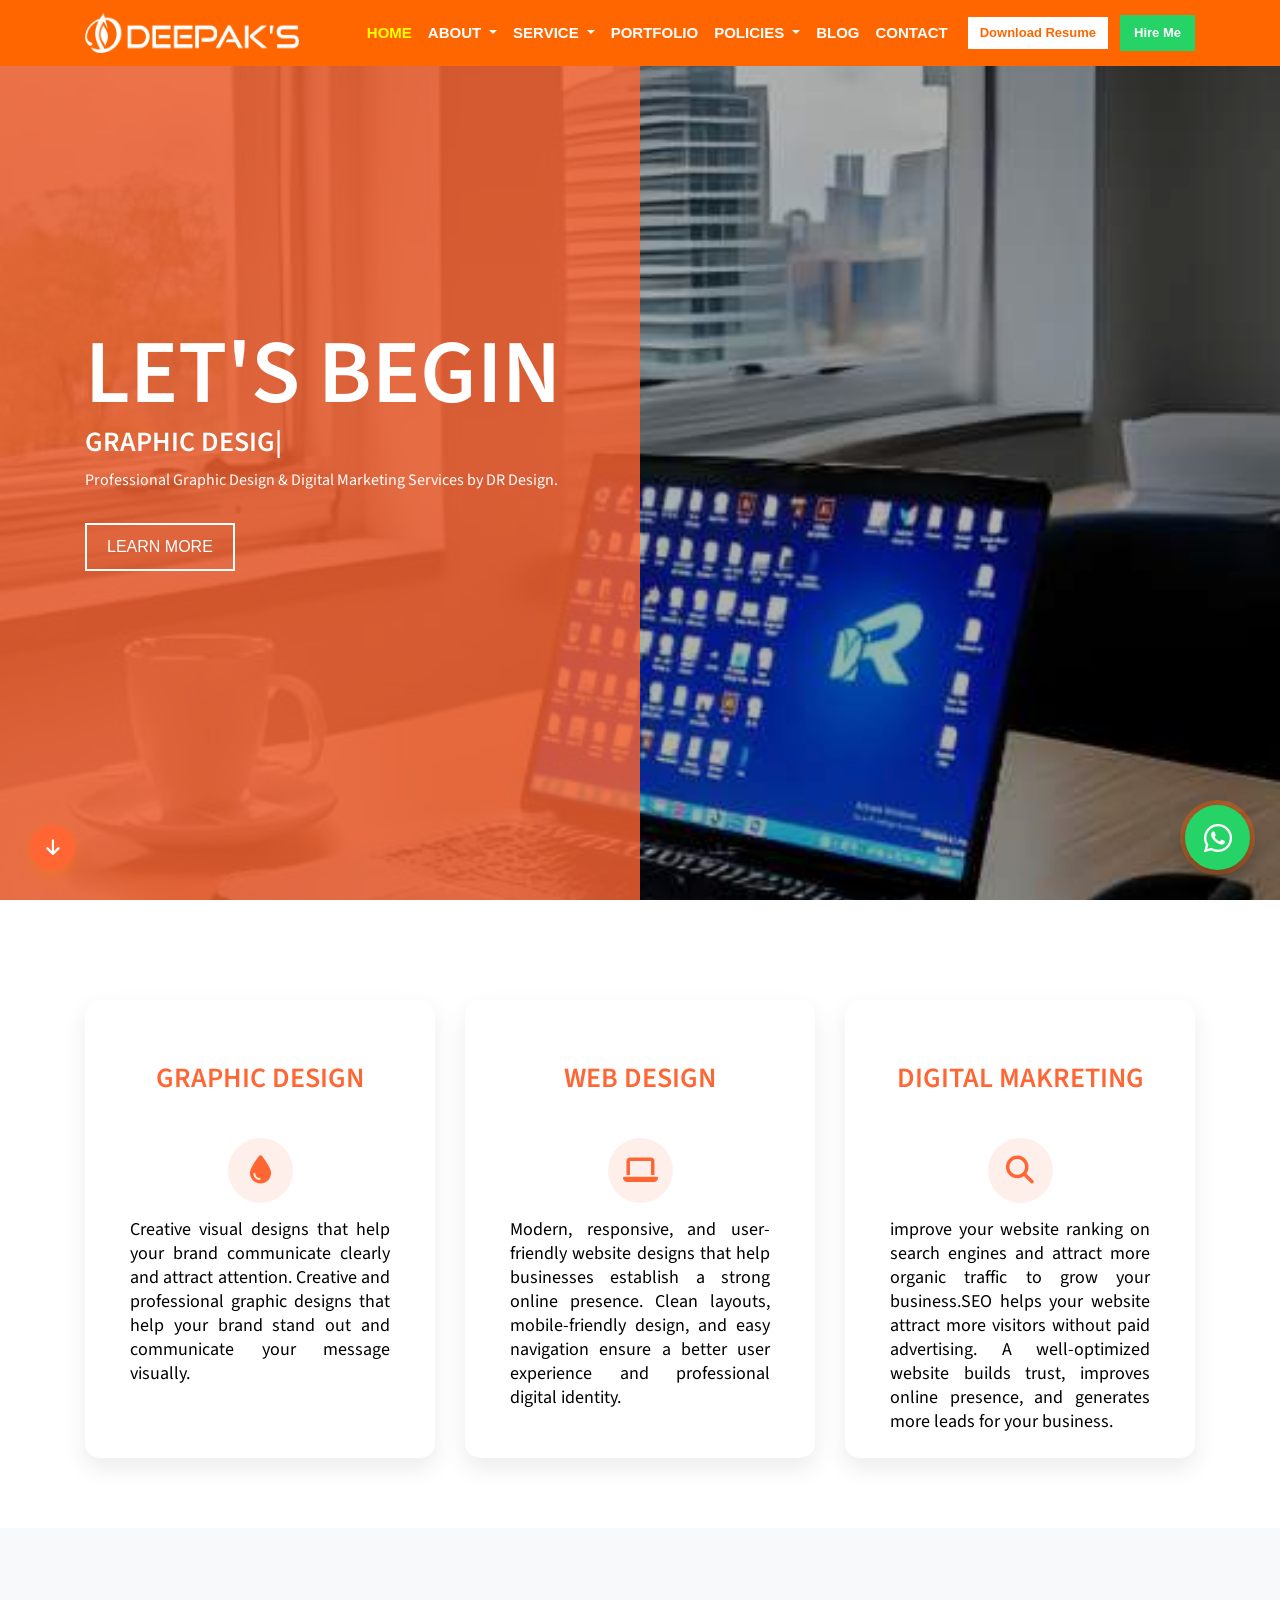
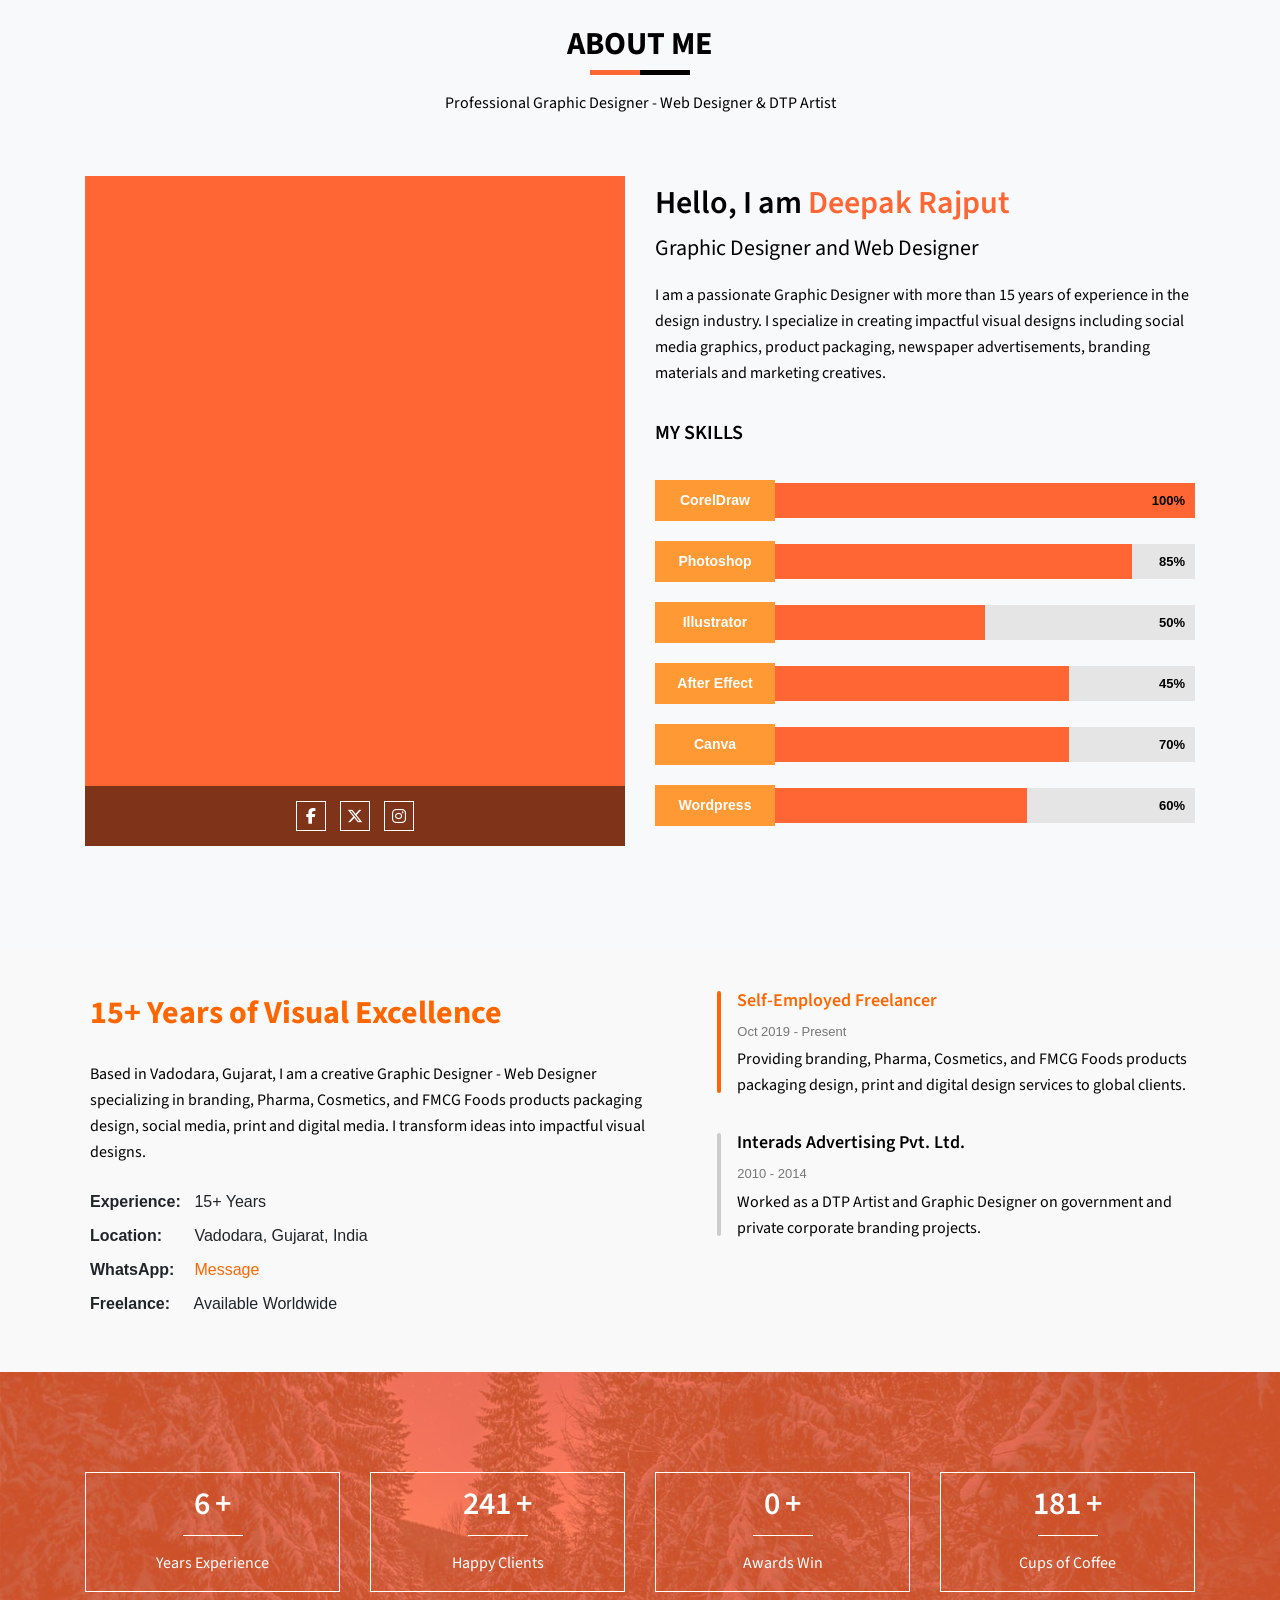
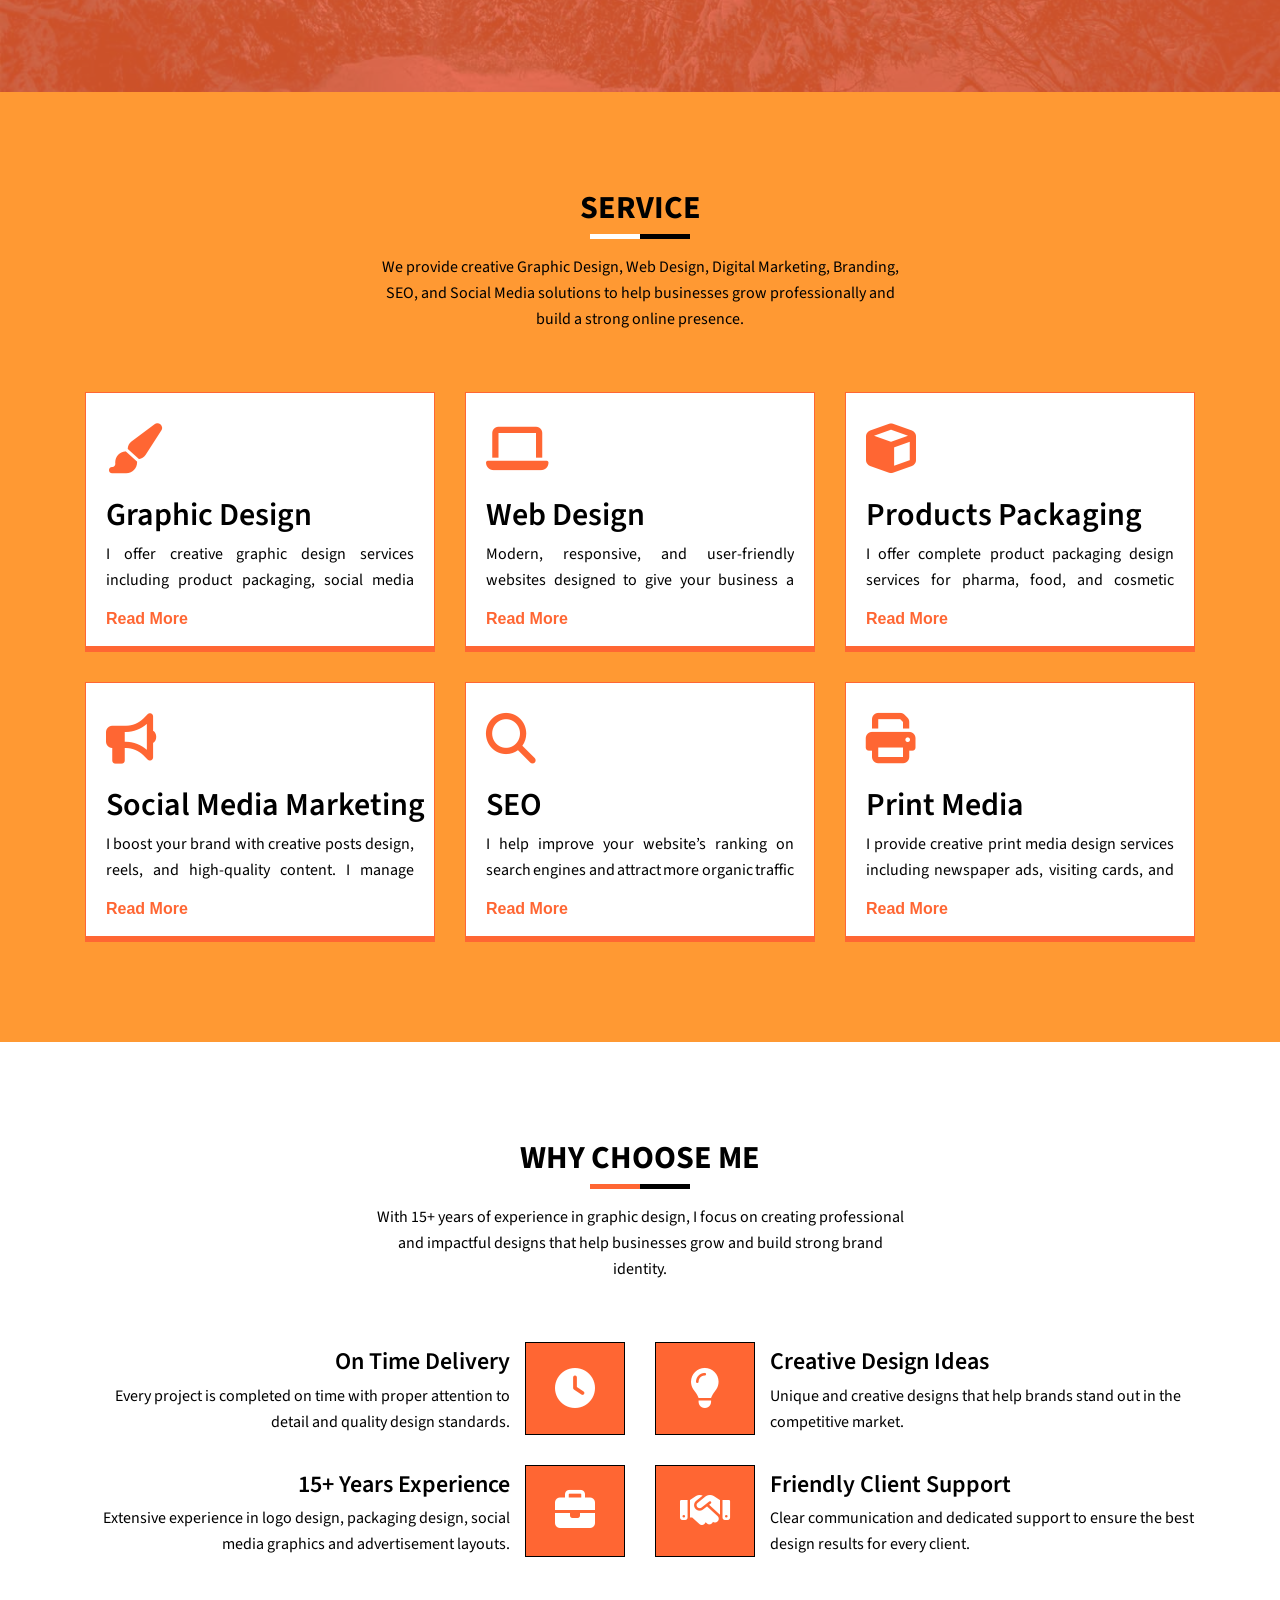
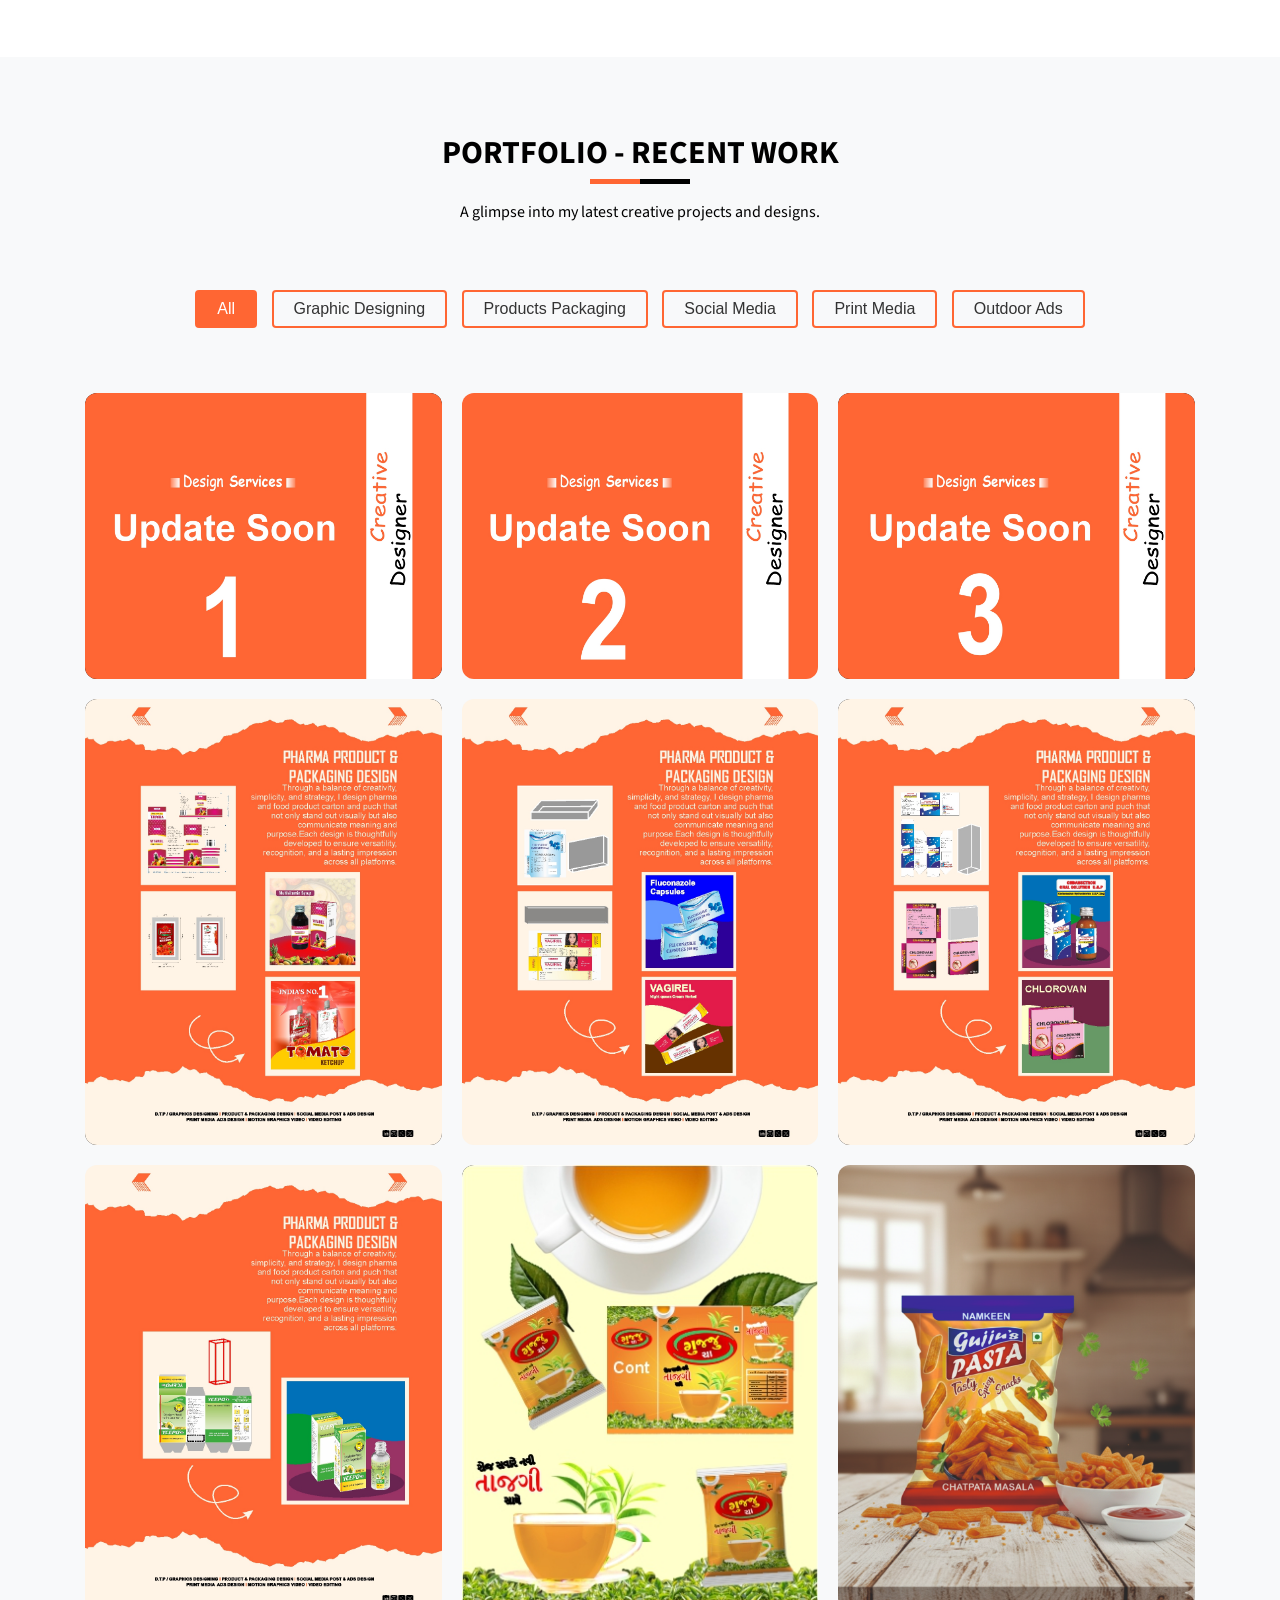
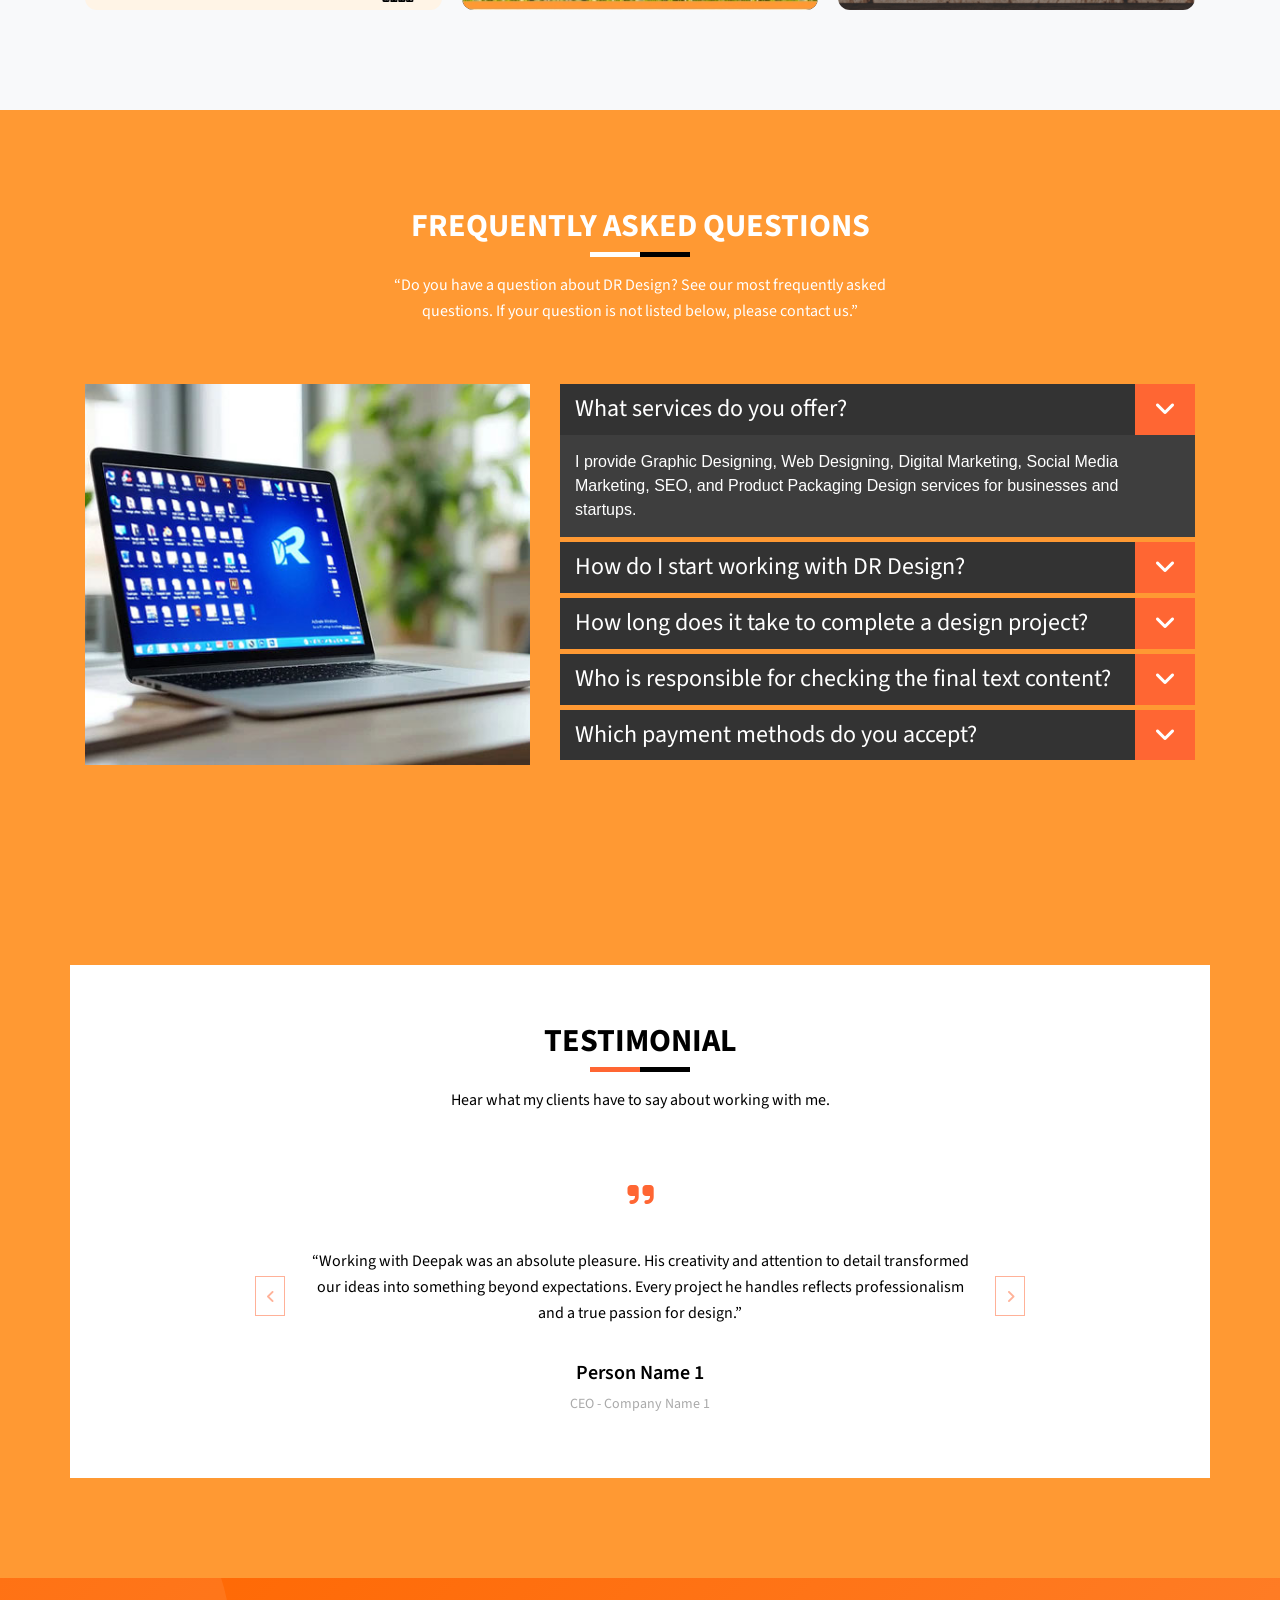
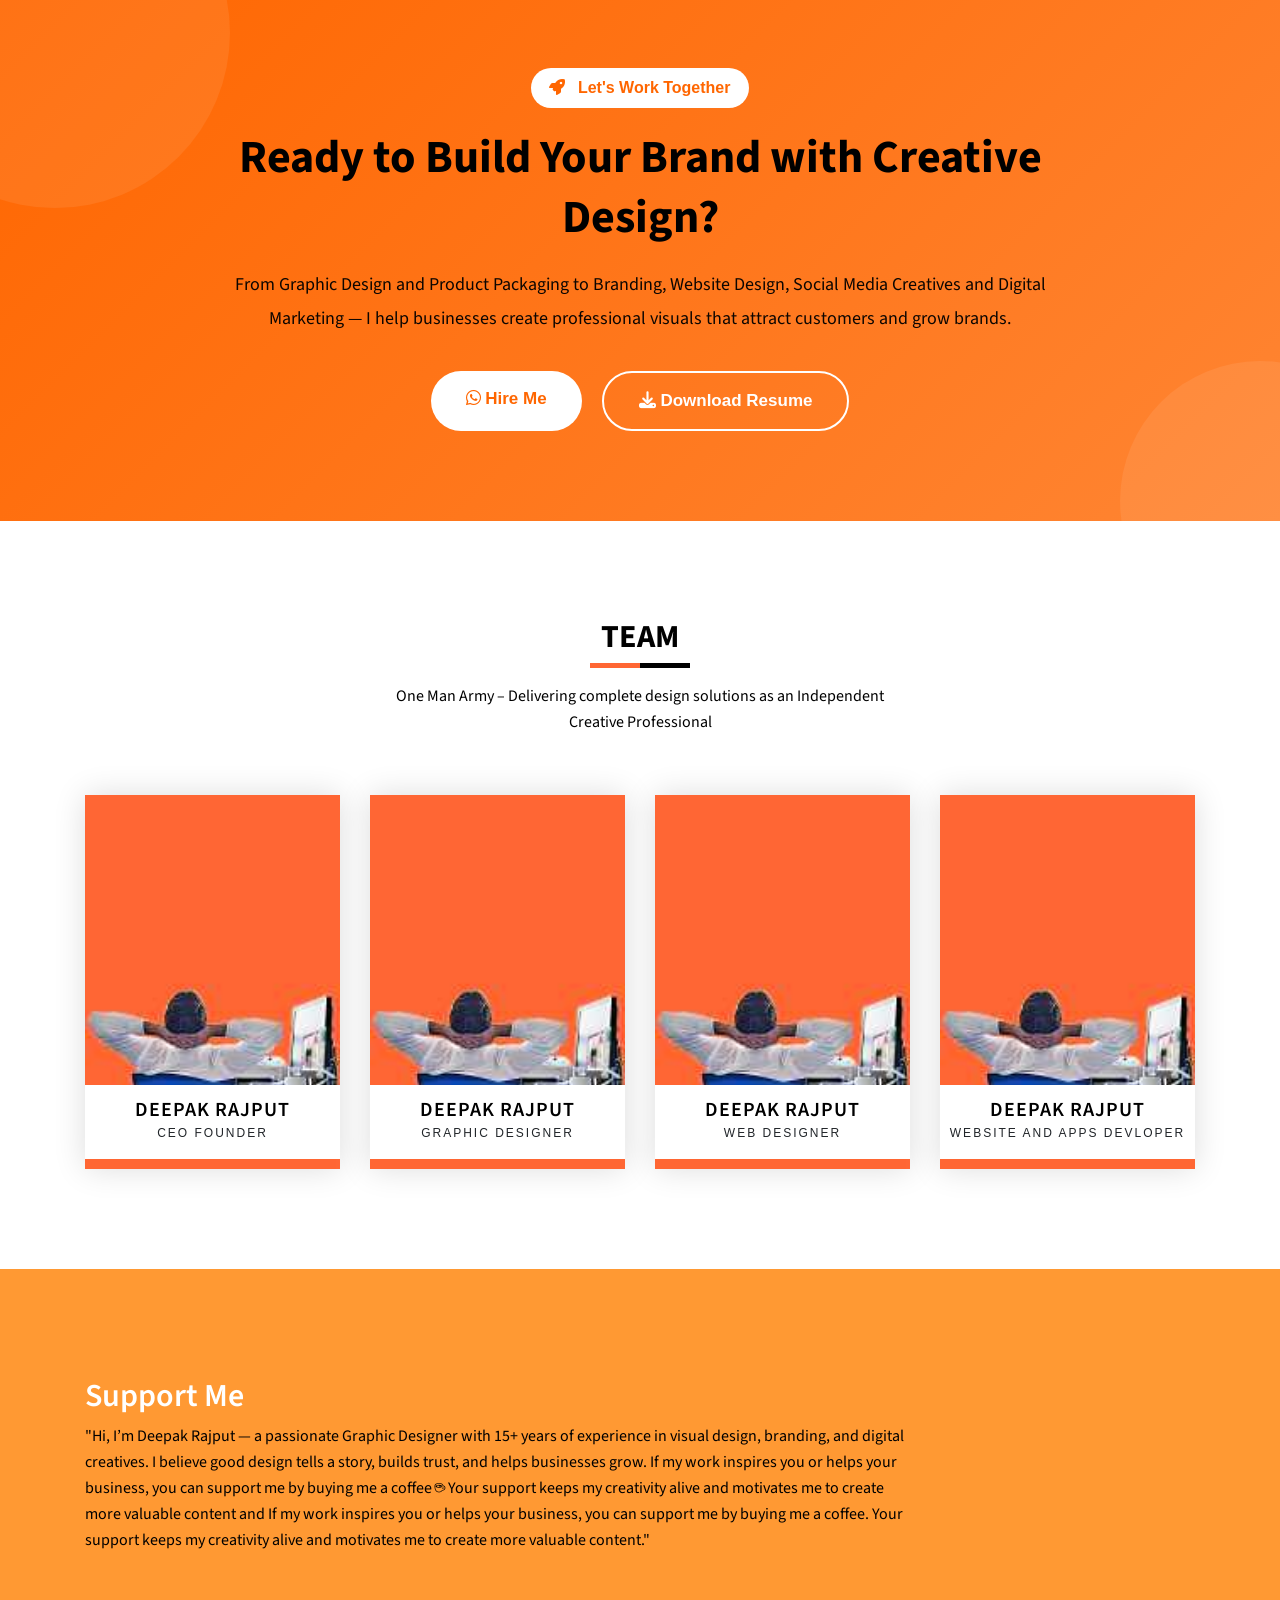
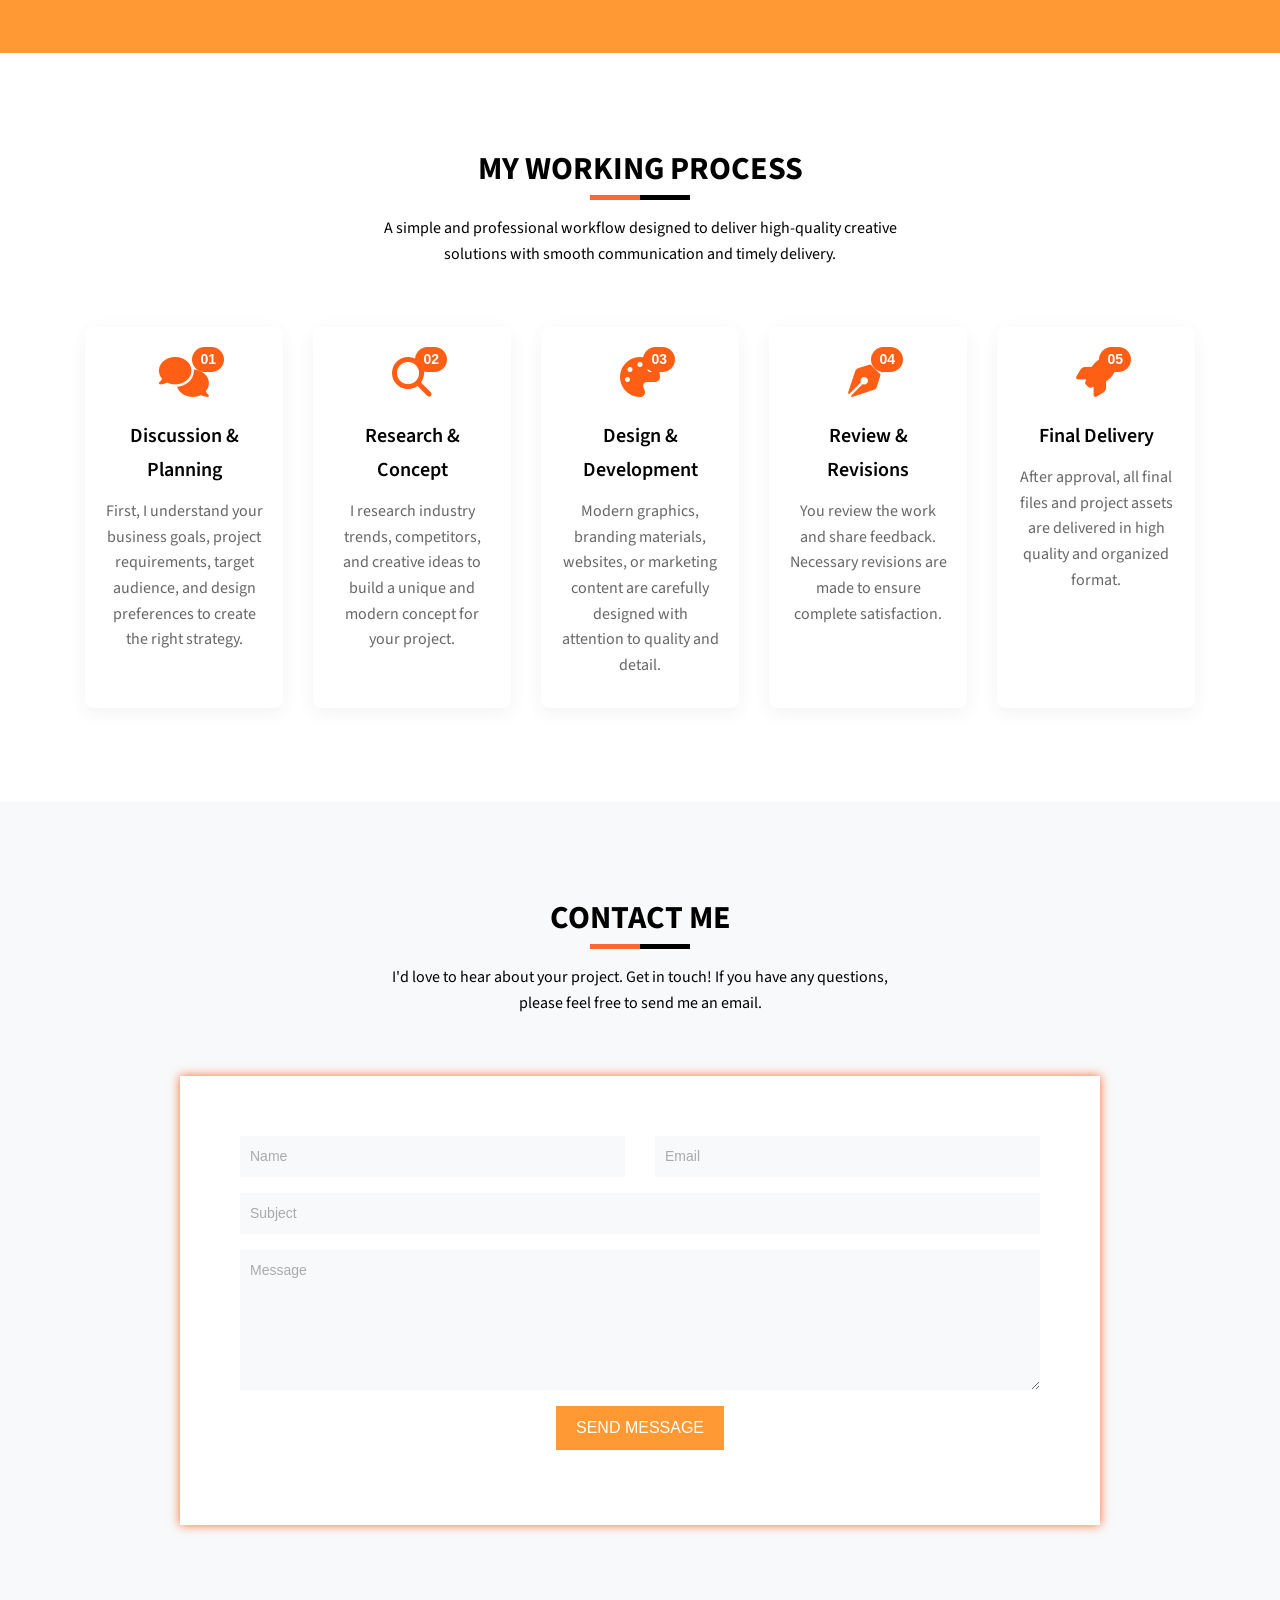
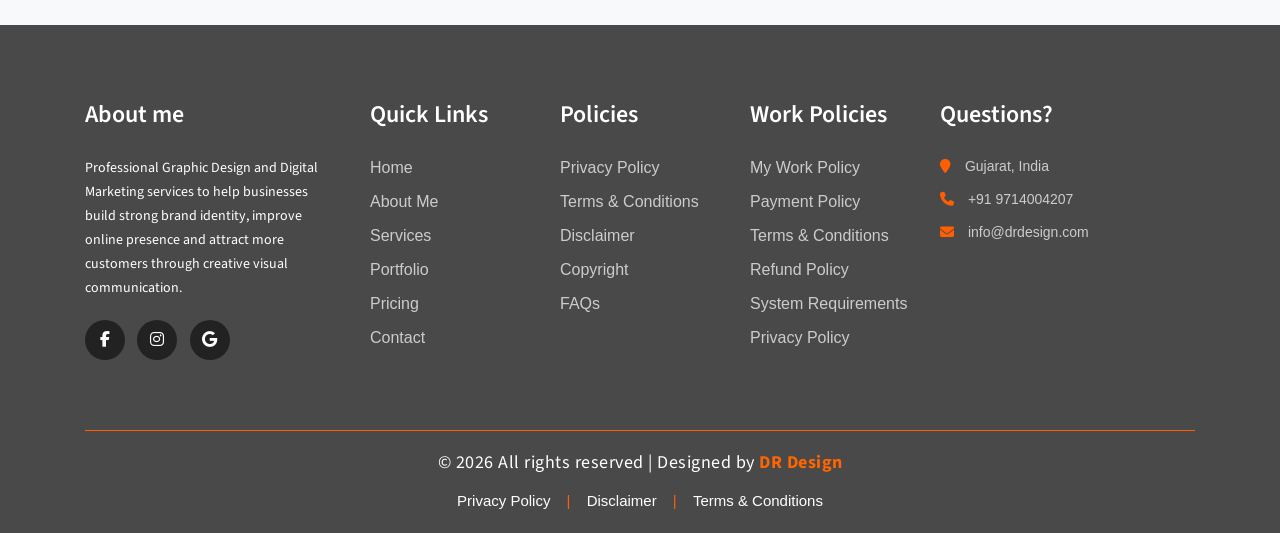
==== commit de4956e0: "Add files via upload" ====
--- a/index.html
+++ b/index.html
@@ -2,12 +2,12 @@
 <html lang="en">
 
 <head>
-    <meta charset="UTF-8">
-  <meta name="viewport" content="width=device-width, initial-scale=1.0">
-  <meta name="description"content="DR Design is a Vadodara-based Graphic Design and Packaging Design Agency offering Branding, Logo Design, Brochure Design, Social Media Design and Digital Marketing Services with 15+ years of experience.">
- <meta name="author" content="Deepak Rajput Graphic Designer DR Design">
- <meta name="robots" content="index, follow">  
- <meta name="keywords" content="Graphic Designer Vadodara, Packaging Designer Vadodara, Web Designer Vadodara, Logo Design, Brochure Design, Product Catalogue Design, Social Media Design">
+<meta charset="UTF-8">
+<meta name="viewport" content="width=device-width, initial-scale=1.0">
+<meta name="description"content="DR Design is a Vadodara-based Graphic Design and Packaging Design Agency offering Branding, Logo Design, Brochure Design, Social Media Design and Digital Marketing Services with 15+ years of experience.">
+<meta name="author" content="Deepak Rajput Graphic Designer DR Design">
+<meta name="robots" content="index, follow">  
+<meta name="keywords" content="Graphic Designer Vadodara, Packaging Designer Vadodara, Web Designer Vadodara, Logo Design, Brochure Design, Product Catalogue Design, Social Media Design">
     <title>DR Design | Graphic Design, Packaging Design & Digital Marketing Agency in Vadodara</title>
 
     <link href="https://fonts.googleapis.com/css?family=Source+Sans+Pro:300,400,600" rel="stylesheet">
@@ -1100,13 +1100,18 @@
 </div>
 
 <div class="dr-footer-bottom">
-<p style="margin: 0; font-size: 18px; letter-spacing: 0.5px; color: #ffffff;">
-    &copy; 2026 All rights reserved | 
-    Designed by <a href="https://deepakrajput227.blogspot.com/" target="_blank" style="color: #ff6600; font-weight: bold; text-decoration: none;">DR Design</a>
-</p>
-</div>
-
-</div>
+    <p style="margin: 0; font-size: 18px; letter-spacing: 0.5px; color: #ffffff;">
+        &copy; 2026 All rights reserved | 
+        Designed by <a href="https://deepakrajput227.blogspot.com/" target="_blank" style="color: #ff6600; font-weight: bold; text-decoration: none;">DR Design</a>
+    </p>
+
+    <div class="footer-bottom-links">
+        <a href="websitespolices.html#privacy-policy">Privacy Policy</a> | 
+        <a href="websitespolices.html#disclaimer">Disclaimer</a> | 
+        <a href="websitespolices.html#terms-conditions">Terms & Conditions</a>
+    </div>
+</div>
+
 </footer>
 
 <!-- This is js Links-->
@@ -1251,7 +1256,7 @@
   cursor: pointer;
   font-size: 18px;
   transition: 0.3s;
-  background: #ff7a00;
+  background: #FF6633;
   box-shadow: 0 5px 15px rgba(255, 122, 0, 0.4);
   animation: pulse 2s infinite;
 }
--- a/assets/css/portfolio.css
+++ b/assets/css/portfolio.css
@@ -0,0 +1,153 @@
+/*::::::::::::::::::::::::::::::::::::
+   Portfolio Section - Recent Work
+::::::::::::::::::::::::::::::::::::*/
+
+body {
+    font-family: 'Poppins', sans-serif;
+    margin: 0;
+}
+
+/* Section */
+.portfolio-section {
+    padding: 80px 0px;
+    margin-bottom: 0px; /* 👈 ye gap dega neeche */
+    background: #f8f9fa;
+    text-align: center;
+}
+
+/* Title */
+.section-title h2 {
+    font-size: 36px;
+    font-weight: 700;
+    text-transform: uppercase;
+}
+
+
+/* Filter */
+.portfolio-filter {
+    margin-bottom: 40px;
+    text-align: center;
+}
+
+.portfolio-filter button {
+    padding: 5px 20px;
+    margin: 5px;
+    border: 2px solid #ff6633;
+    background: transparent;
+    color: #333;
+    cursor: pointer;
+    border-radius: 4px;
+    transition: 0.3s;
+}
+
+.portfolio-filter button:hover,
+.portfolio-filter button.active {
+    background: #ff6633;
+    color: #fff;
+}
+
+
+/* Portfolio Grid & Items */
+.portfolio-grid {
+    display: grid;
+    grid-template-columns: repeat(auto-fit, minmax(280px, 1fr));
+    gap: 20px;
+    padding: 20px 0;
+}
+
+.portfolio-item {
+    border-radius: 12px;
+    overflow: hidden;
+    cursor: pointer;
+    transition: transform 0.3s ease;
+    background: #000;
+}
+
+.portfolio-item img {
+    width: 100%;
+    height: auto;
+    display: block;
+    transition: 0.5s ease;
+}
+
+.portfolio-item:hover img {
+    transform: scale(1.1);
+    opacity: 0.8;
+}
+
+/* Lightbox Styling */
+.lightbox {
+    display: none; /* Controlled by JS */
+    position: fixed;
+    inset: 0;
+    background: rgba(0, 0, 0, 0.95);
+    z-index: 10000;
+    justify-content: center;
+    align-items: center;
+    user-select: none;
+}
+
+.lightbox-content {
+    position: relative;
+    text-align: center;
+    max-width: 80%;
+}
+
+#lightbox-img {
+    max-height: 80vh;
+    max-width: 100%;
+    border-radius: 8px;
+    border: 3px solid #ff6633; /* Your Orange Theme */
+}
+
+/* Controls */
+.close-btn {
+    position: absolute;
+    top: 30px;
+    right: 40px;
+    font-size: 50px;
+    color: #fff;
+    cursor: pointer;
+}
+
+.nav-arrow {
+    position: absolute;
+    top: 50%;
+    transform: translateY(-50%);
+    font-size: 40px;
+    color: #fff;
+    padding: 20px;
+    cursor: pointer;
+    background: rgba(255, 102, 51, 0.2);
+    border-radius: 50%;
+    transition: 0.3s;
+}
+
+.nav-arrow:hover { background: #ff6633; }
+.prev-arrow { left: 30px; }
+.next-arrow { right: 30px; }
+
+.count-display {
+    color: #fff;
+    margin-top: 15px;
+    font-family: sans-serif;
+    letter-spacing: 2px;
+}
+
+
+/* Animation */
+@keyframes fadeIn {
+    from {opacity: 0; transform: translateY(20px);}
+    to {opacity: 1; transform: translateY(0);}
+}
+
+
+/* Smooth Scroll */
+html {
+    scroll-behavior: smooth;
+}
+
+body {
+    font-family: 'Poppins', sans-serif;
+}
+
--- a/style.css
+++ b/style.css
@@ -367,7 +367,7 @@
     height: 100%;
     background-color: #Ff6633;
     opacity: .8;
-    -ms-filter: "progid:DXImageTransform.Microsoft.Alpha(Opacity=80)";
+    -ms-filter:"progid:DXImageTransform.Microsoft.Alpha(Opacity=80)";
     z-index: 2;
 }
 
@@ -2045,6 +2045,28 @@
     color: #fff !important;
 }
 
+/* Footer bottom links style for index page */
+.footer-bottom-links {
+    margin-top: 15px;
+    font-size: 15px;
+    font-weight: 500;
+    color: #ff5f00; /* Pipe separator (|) ka color orange dikhane ke liye */
+}
+
+.footer-bottom-links a {
+    color: #ffffff !important; /* Links ka color humesha white rahega */
+    text-decoration: none;
+    margin: 0 12px;
+    display: inline-block;
+    transition: color 0.3s ease;
+}
+
+.footer-bottom-links a:hover {
+    color: #ff6600 !important; /* Mouse le jane par signature orange ho jayega */
+}
+
+
+
 /* BUY ME A COFFEE */
 
 .bmc-wrap {
--- a/assets/css/responsive.css
+++ b/assets/css/responsive.css
@@ -0,0 +1,340 @@
+/* Medium Layout: 1280px. */
+
+@media only screen and (min-width: 992px) and (max-width: 1200px) {}
+
+/* Tablet Layout: 768px. */
+
+@media only screen and (min-width: 768px) and (max-width: 991px) {
+
+    /*::::::::::::::::::::::::::::::::::::
+       Main Menu
+    ::::::::::::::::::::::::::::::::::::*/
+    .navbar.navbar-expand-lg.fixed-top {
+        position: static;
+        background-color: #000;
+    }
+    button.navbar-toggler {
+        color: #fff;
+    }
+
+    .navbar-nav {
+        background-color: #333;
+        margin-top: 30px;
+    }
+    .nav-item {
+        border-bottom: 1px solid;
+    }
+    nav .main-menu .navbar-nav .nav-item .nav-link {
+        padding: 15px 15px;
+    }
+    /*::::::::::::::::::::::::::::::::::::
+       Hero Area 
+    ::::::::::::::::::::::::::::::::::::*/
+    .hero-content h2 {
+        font-size: 70px;
+    }
+    /*::::::::::::::::::::::::::::::::::::
+       About Area
+    ::::::::::::::::::::::::::::::::::::*/
+    .about-content {
+        margin-top: 30px;
+    }
+
+    /*::::::::::::::::::::::::::::::::::::
+       Service Section
+    ::::::::::::::::::::::::::::::::::::*/
+    .service-area::before {
+        height: 100%;
+    }
+
+    /*::::::::::::::::::::::::::::::::::::
+       Frequently asked questions
+    ::::::::::::::::::::::::::::::::::::*/
+    .faq-content {
+        margin-top: 15px;
+    }
+    /*::::::::::::::::::::::::::::::::::::
+       Call to Action Area
+    ::::::::::::::::::::::::::::::::::::*/
+    .cta-button {
+        text-align: left;
+        margin-top: 15px;
+    }
+}
+
+/* Mobile Layout: 320px. */
+
+@media only screen and (max-width: 767px) {
+    /*::::::::::::::::::::::::::::::::::::
+       Section Title
+    ::::::::::::::::::::::::::::::::::::*/
+    .section-title h2 {
+        font-size: 24px;
+    }
+
+    /*::::::::::::::::::::::::::::::::::::
+       Main Menu
+    ::::::::::::::::::::::::::::::::::::*/
+    .navbar.navbar-expand-lg.fixed-top {
+        position: static;
+        background-color: #000;
+    }
+    button.navbar-toggler {
+        color: #fff;
+    }
+
+    .navbar-nav {
+        background-color: #333;
+        margin-top: 30px;
+    }
+    .nav-item {
+        border-bottom: 1px solid;
+    }
+    nav .main-menu .navbar-nav .nav-item .nav-link {
+        padding: 15px 15px;
+    }
+    /*::::::::::::::::::::::::::::::::::::
+       Hero Area 
+    ::::::::::::::::::::::::::::::::::::*/
+    .hero-aria,
+    .hero-area-slids,
+    .single-slider {
+        height: 440px;
+    }
+    .hero-content h2 {
+        font-size: 30px;
+    }
+
+    .hero-content h3 {
+        font-size: 15px;
+        margin: 15px 0;
+    }
+
+    .hero-aria::after {
+        width: 80%;
+    }
+    .hero-content {
+        max-width: 70%;
+    }
+
+    /*::::::::::::::::::::::::::::::::::::
+       Featured Area
+    ::::::::::::::::::::::::::::::::::::*/
+    .single-featured-item-wrap h3 {
+        font-size: 20px;
+    }
+    .featured-icon {
+        font-size: 40px;
+    }
+    /*::::::::::::::::::::::::::::::::::::
+       Portfolio Section
+    ::::::::::::::::::::::::::::::::::::*/
+    .work-list ul li {
+        margin-bottom: 5px;
+    }
+    .portfolio-hover h4 {
+        font-size: 18px;
+    }
+
+    /*::::::::::::::::::::::::::::::::::::
+       About Area
+    ::::::::::::::::::::::::::::::::::::*/
+    .about-content {
+        margin-top: 30px;
+    }
+    .about-content h2 {
+        font-size: 24px;
+    }
+    .about-content h4 {
+        font-size: 16px;
+    }
+
+    /*::::::::::::::::::::::::::::::::::::
+       Service Section
+    ::::::::::::::::::::::::::::::::::::*/
+    .service-area::before {
+        height: 100%;
+
+    }
+
+    .single-service h2 {
+        font-size: 24px;
+    }
+
+    .service-icon {
+        font-size: 45px;
+    }
+
+    /*::::::::::::::::::::::::::::::::::::
+       Frequently asked questions
+    ::::::::::::::::::::::::::::::::::::*/
+    .faq-content {
+        margin-top: 15px;
+    }
+    .single-faq h4 {
+        padding-right: 60px;
+        font-size: 16px;
+    }
+
+
+    /*::::::::::::::::::::::::::::::::::::
+       Blog Section
+    ::::::::::::::::::::::::::::::::::::*/
+    h4.blog-title {
+        font-size: 16px;
+    }
+    /*::::::::::::::::::::::::::::::::::::
+       Call to Action Area
+    ::::::::::::::::::::::::::::::::::::*/
+    .cta-button {
+        text-align: left;
+        margin-top: 15px;
+    }
+
+
+
+    /*::::::::::::::::::::::::::::::::::::
+       Why choose Me Section
+    ::::::::::::::::::::::::::::::::::::*/
+    .single-why-me h4 {
+        font-size: 20px;
+    }
+    .why-me-right .why-me-icon,
+    .why-me-left .why-me-icon {
+        position: relative;
+        height: 100px;
+    }
+    .single-why-me.why-me-right,
+    .single-why-me {
+        padding: 0;
+        text-align: center;
+    }
+
+    /*::::::::::::::::::::::::::::::::::::
+       Team Section
+    ::::::::::::::::::::::::::::::::::::*/
+    .single-team {
+        max-width: 300px;
+        margin: auto;
+        margin-bottom: 30px;
+    }
+    /*::::::::::::::::::::::::::::::::::::
+       Pricing Area
+    ::::::::::::::::::::::::::::::::::::*/
+    .single-price-box {
+        max-width: 300px;
+        margin: auto;
+        margin-bottom: 30px;
+    }
+
+    /*::::::::::::::::::::::::::::::::::::
+       Contact Area 
+    ::::::::::::::::::::::::::::::::::::*/
+    .contact-form {
+        padding: 15px;
+    }
+}
+
+/* Wide Mobile Layout: 480px. */
+
+@media only screen and (min-width: 480px) and (max-width: 767px) {
+
+
+    /*::::::::::::::::::::::::::::::::::::
+       Main Menu
+    ::::::::::::::::::::::::::::::::::::*/
+    .navbar.navbar-expand-lg.fixed-top {
+        position: static;
+        background-color: #000;
+    }
+    button.navbar-toggler {
+        color: #fff;
+    }
+
+    .navbar-nav {
+        background-color: #333;
+        margin-top: 30px;
+    }
+    .nav-item {
+        border-bottom: 1px solid;
+    }
+    nav .main-menu .navbar-nav .nav-item .nav-link {
+        padding: 15px 15px;
+    }
+    /*::::::::::::::::::::::::::::::::::::
+       Hero Area 
+    ::::::::::::::::::::::::::::::::::::*/
+    .hero-content h2 {
+        font-size: 50px;
+    }
+
+    .hero-content h3 {
+        font-size: 20px;
+        margin: 15px 0;
+    }
+
+    .hero-aria::after {
+        width: 70%;
+    }
+    .hero-content {
+        max-width: 65%;
+    }
+    /*::::::::::::::::::::::::::::::::::::
+       Portfolio Section
+    ::::::::::::::::::::::::::::::::::::*/
+    .work-list ul li {
+        margin-bottom: 5px;
+    }
+
+    /*::::::::::::::::::::::::::::::::::::
+       About Area
+    ::::::::::::::::::::::::::::::::::::*/
+    .about-content {
+        margin-top: 30px;
+    }
+
+    /*::::::::::::::::::::::::::::::::::::
+       Service Section
+    ::::::::::::::::::::::::::::::::::::*/
+    .service-area::before {
+        height: 100%;
+    }
+
+    /*::::::::::::::::::::::::::::::::::::
+       Frequently asked questions
+    ::::::::::::::::::::::::::::::::::::*/
+    .faq-content {
+        margin-top: 15px;
+    }
+    /*::::::::::::::::::::::::::::::::::::
+       Call to Action Area
+    ::::::::::::::::::::::::::::::::::::*/
+    .cta-button {
+        text-align: left;
+        margin-top: 15px;
+    }
+
+    /*::::::::::::::::::::::::::::::::::::
+       Team Section
+    ::::::::::::::::::::::::::::::::::::*/
+    .single-team {
+        width: 300px;
+        margin: auto;
+        margin-bottom: 30px;
+    }
+    /*::::::::::::::::::::::::::::::::::::
+       Pricing Area
+    ::::::::::::::::::::::::::::::::::::*/
+    .single-price-box {
+        width: 300px;
+        margin: auto;
+        margin-bottom: 30px;
+    }
+
+    /*::::::::::::::::::::::::::::::::::::
+       Contact Area 
+    ::::::::::::::::::::::::::::::::::::*/
+    .contact-form {
+        padding: 30px;
+    }
+}
